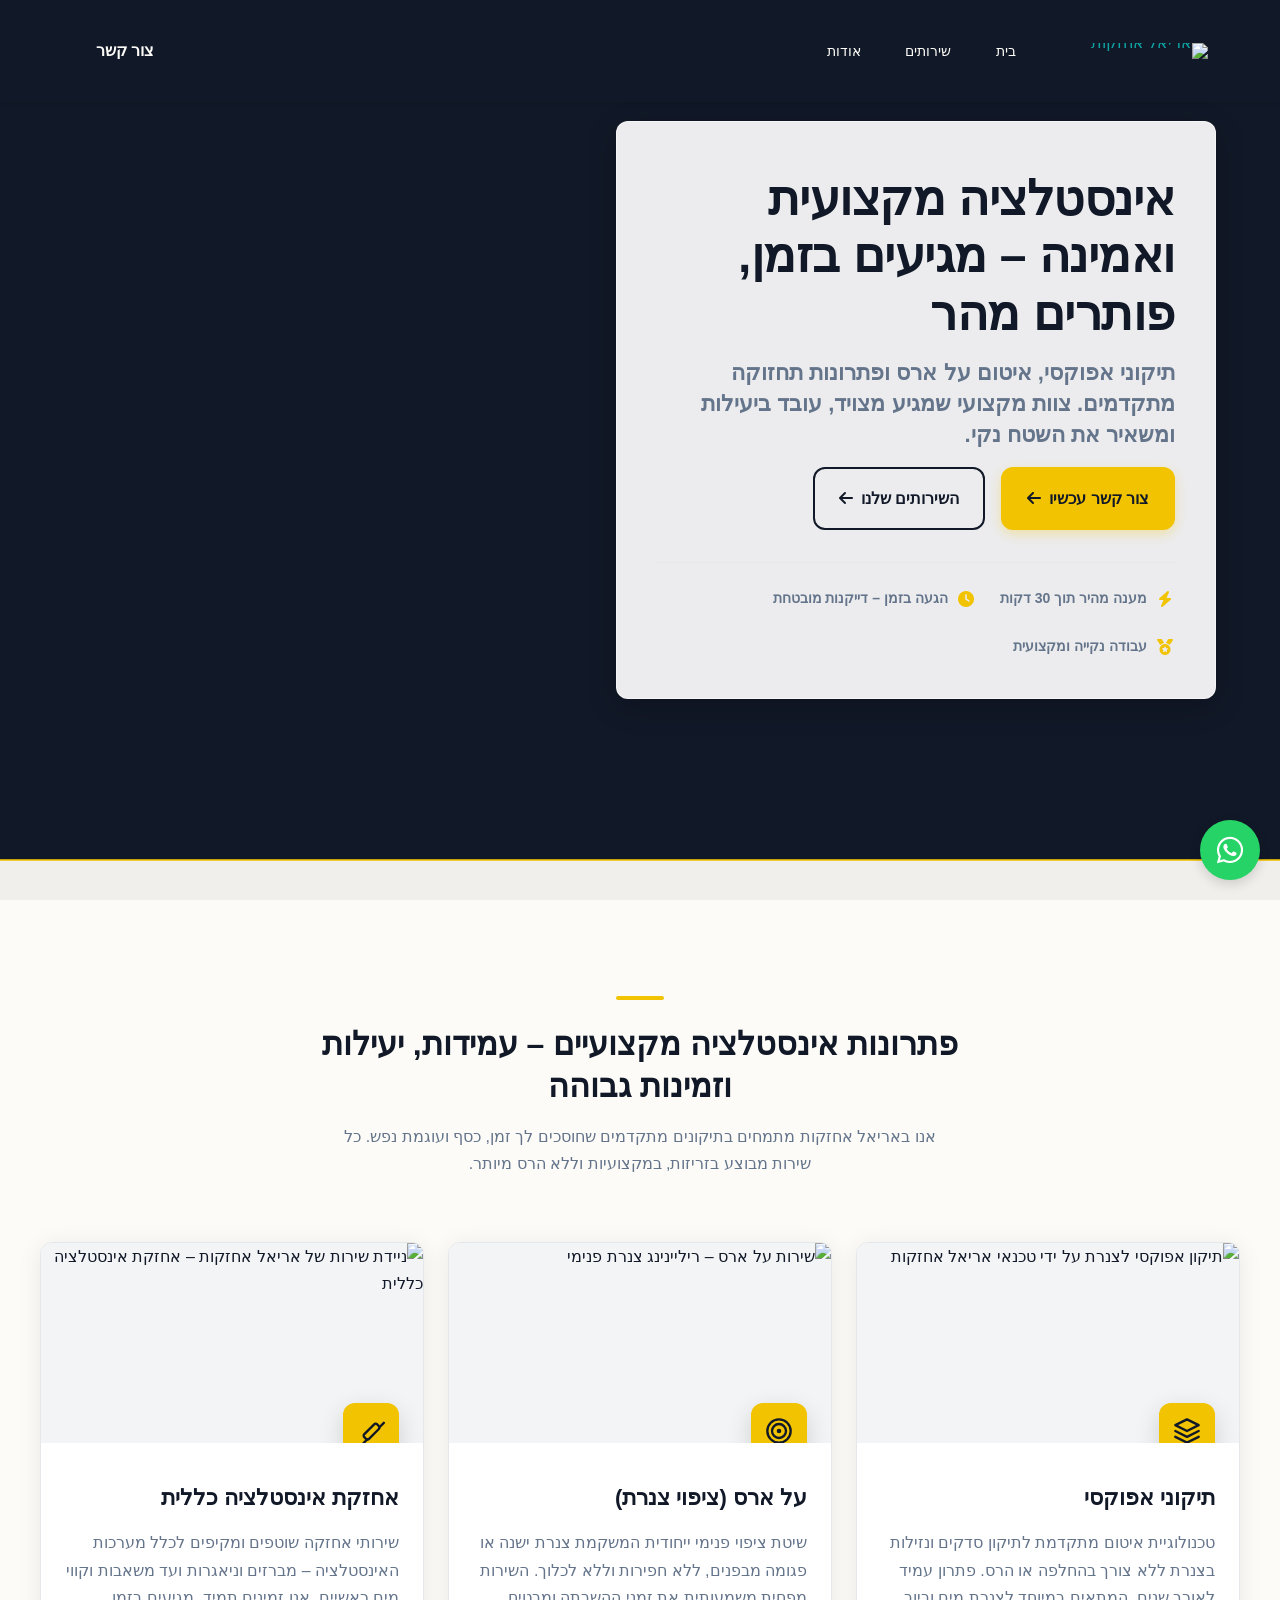
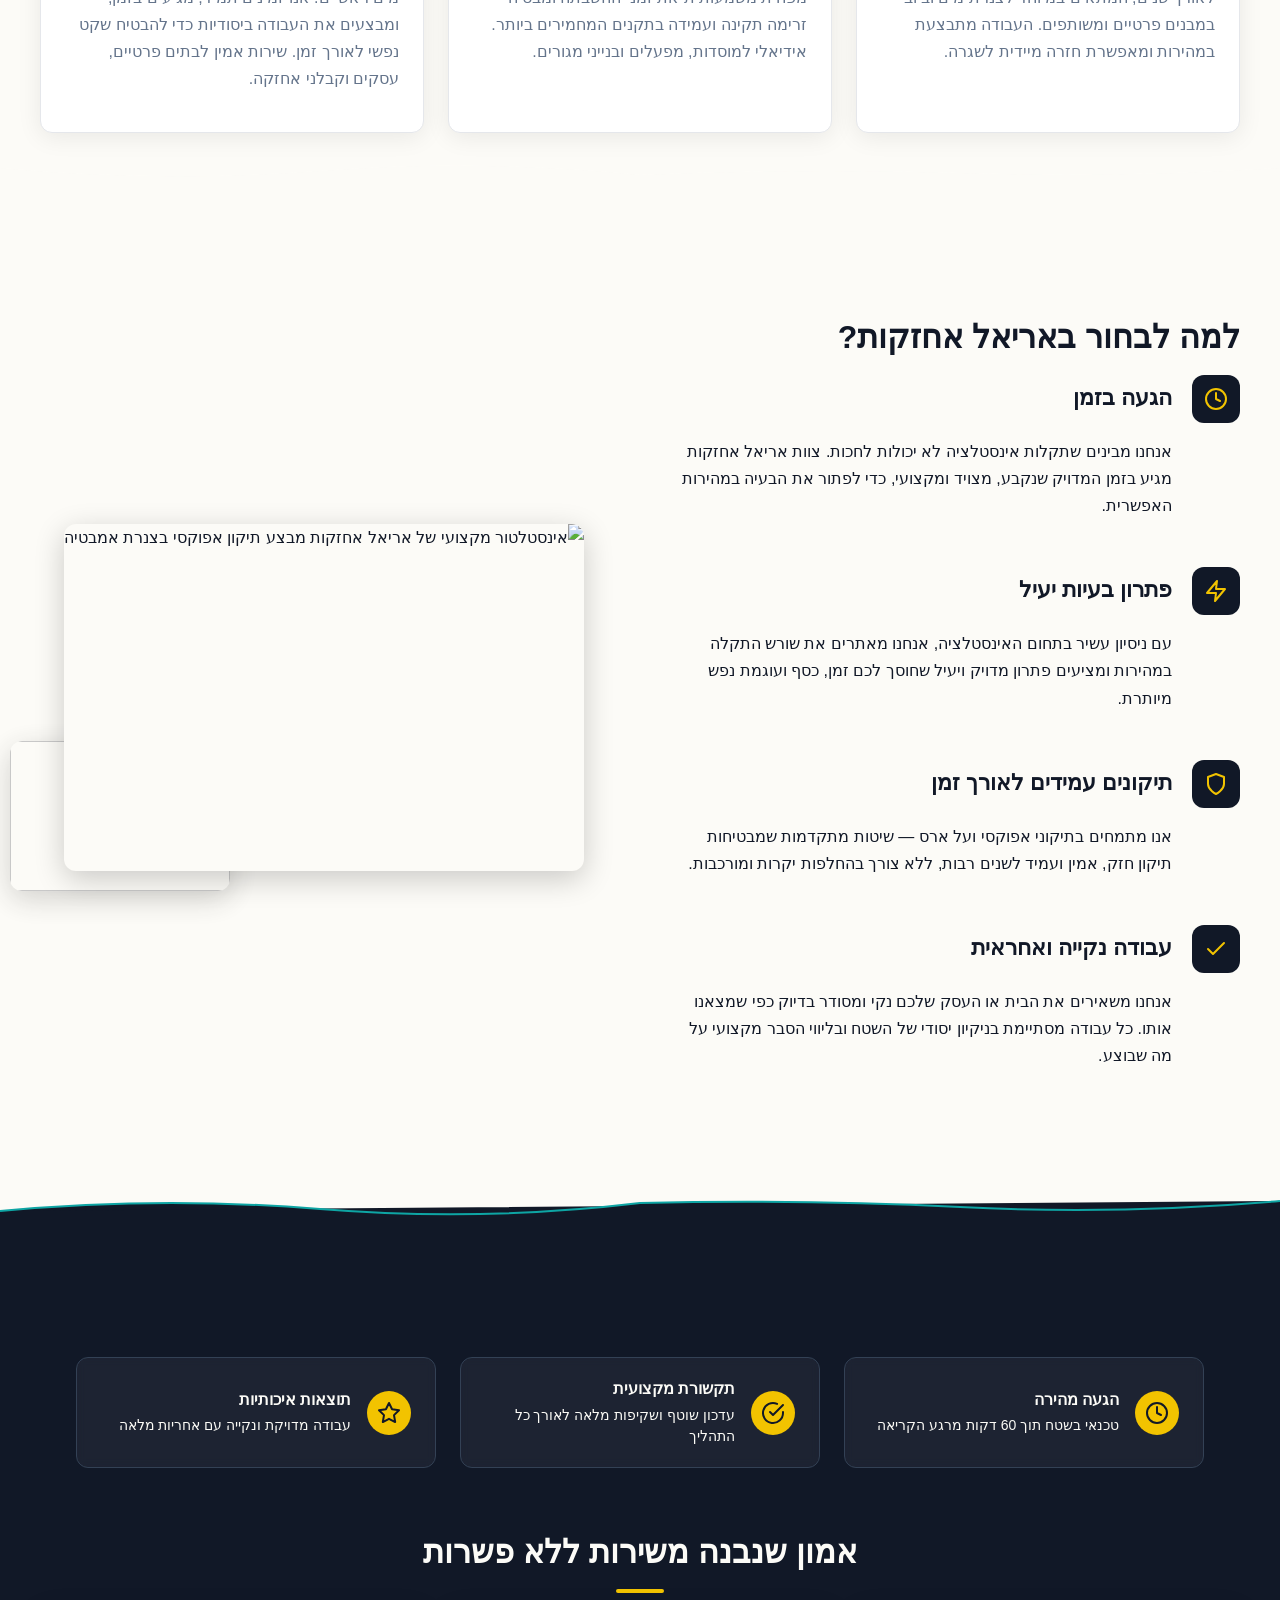
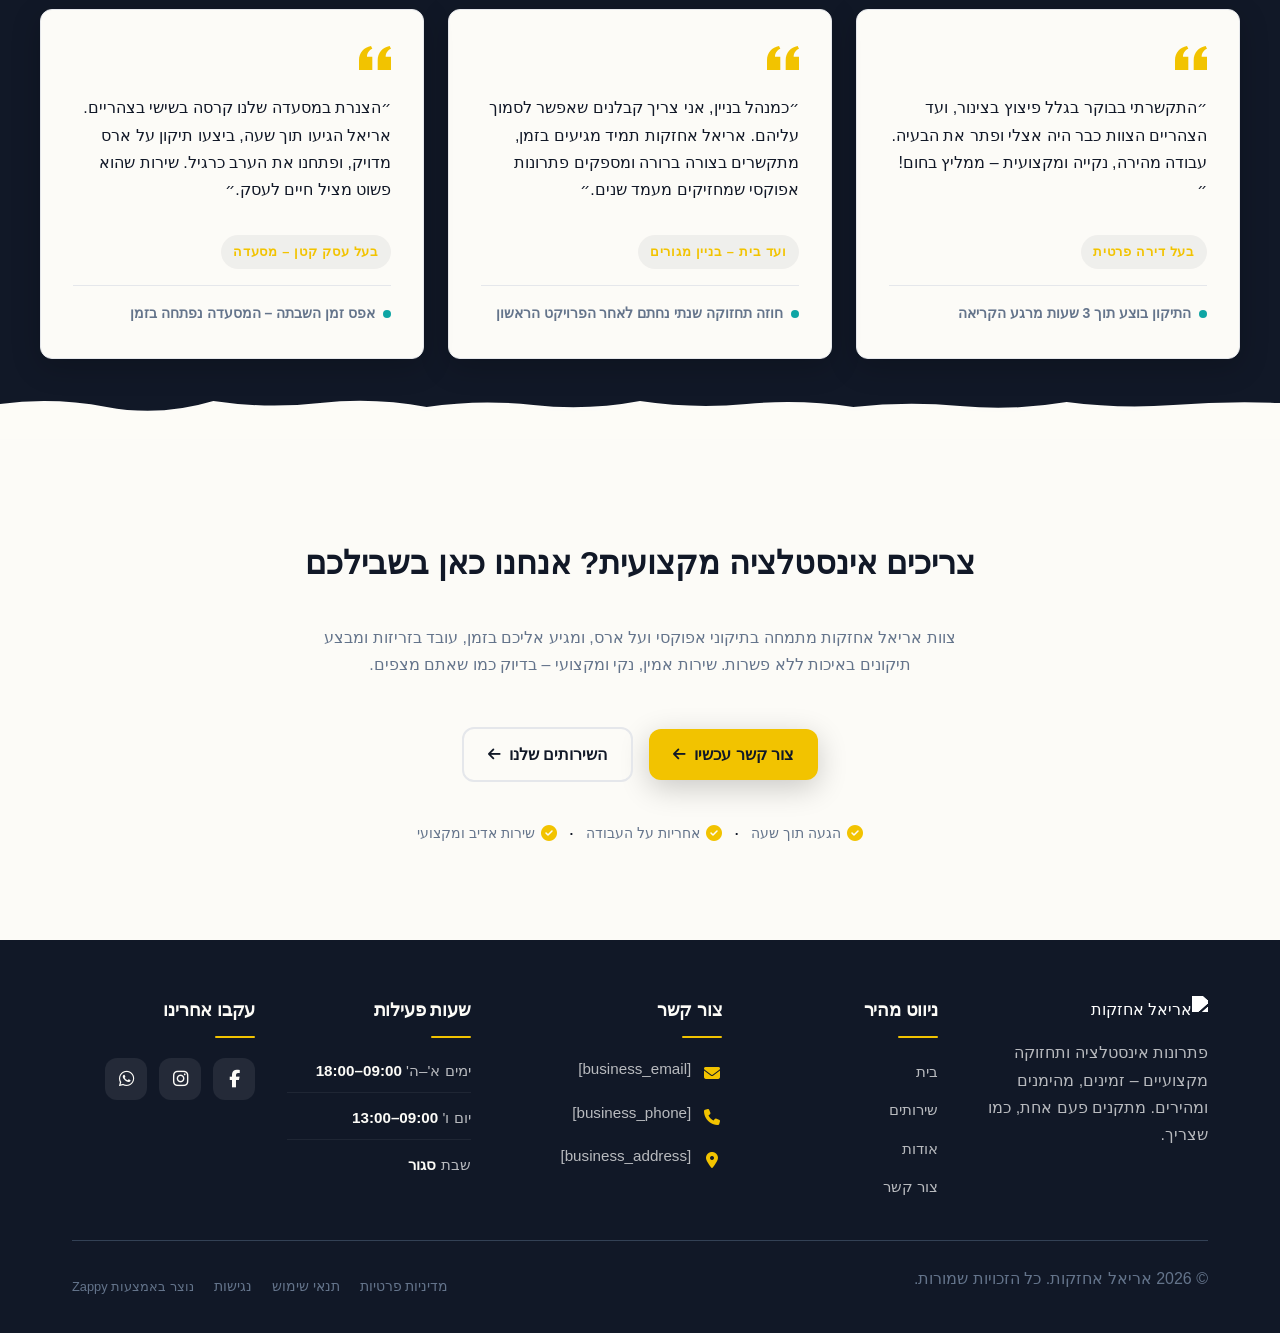
==== index.html @ a28cacf3 "Initial website commit" ====
<!DOCTYPE html>
<html lang="he" dir="rtl">
<head>
    <meta charset="UTF-8">
    <meta name="viewport" content="width=device-width, initial-scale=1.0">
    <meta name="robots" content="index, follow">
    <title>אינסטלציה מקצועית שפותרת בעיות מהשורש — אריאל אחזקות</title>
    <meta name="description" content="מחפשים שירותי אינסטלציה ואחזקה אמינים? צוות אריאל אחזקות מתמחה בתיקוני אפוקסי ועל ארס, עם דגש על יעילות, איכות ועמידה בזמנים. התקשרו עוד היום לשירות מהיר ומקצועי.">
    <meta name="keywords" content="plumbing maintenance near me, שירותי אינסטלציה, תיקוני אפוקסי, על ארס, אינסטלציה מקצועית">
    
    <!-- Favicons -->
    <link rel="icon" type="image/x-icon" href="/assets/favicon.ico">
    <link rel="icon" type="image/png" sizes="16x16" href="/assets/favicon-16x16.png">
    <link rel="icon" type="image/png" sizes="32x32" href="/assets/favicon-32x32.png">
    <link rel="icon" type="image/png" sizes="48x48" href="/assets/favicon-48x48.png">
    <link rel="icon" type="image/png" sizes="192x192" href="/assets/favicon-192x192.png">
    <link rel="icon" type="image/png" sizes="512x512" href="/assets/favicon-512x512.png">
    <link rel="apple-touch-icon" href="/assets/apple-touch-icon.png">
    <!-- Zappy Analytics -->
<script>
(function() {
  'use strict';
  
  // Configuration
  var config = {
    websiteId: '31af400e-9008-47f7-9ae1-f9d5d82d44a1',
    apiUrl: 'https://api.zappy5.com/api/analytics/track',
    sessionDuration: 30 * 60 * 1000, // 30 minutes
    visitorDuration: 30 * 24 * 60 * 60 * 1000, // 30 days
    trackPageViews: true,
    trackClicks: true,
    trackFormSubmissions: true
  };
  
  // Generate or retrieve persistent visitor ID (30 days)
  function getVisitorId() {
    var visitorKey = 'zappy_visitor_' + config.websiteId;
    var visitor = null;
    
    try {
      visitor = localStorage.getItem(visitorKey);
      if (visitor) {
        var visitorData = JSON.parse(visitor);
        var now = Date.now();
        
        // Check if visitor ID is still valid (30 days)
        if (now - visitorData.created < config.visitorDuration) {
          // Update last seen timestamp
          visitorData.lastSeen = now;
          localStorage.setItem(visitorKey, JSON.stringify(visitorData));
          return visitorData.id;
        }
      }
    } catch (e) {
      console.warn('Zappy Analytics: LocalStorage not available');
    }
    
    // Generate new visitor ID
    var newVisitorId = 'zv_' + Date.now() + '_' + Math.random().toString(36).substr(2, 9);
    
    try {
      localStorage.setItem(visitorKey, JSON.stringify({
        id: newVisitorId,
        created: Date.now(),
        lastSeen: Date.now()
      }));
    } catch (e) {
      // Continue without local storage
    }
    
    return newVisitorId;
  }
  
  // Generate or retrieve session ID (30 minutes)
  function getSessionId() {
    var sessionKey = 'zappy_session_' + config.websiteId;
    var session = null;
    
    try {
      session = sessionStorage.getItem(sessionKey);
      if (session) {
        var sessionData = JSON.parse(session);
        var now = Date.now();
        
        // Check if session is still valid
        if (now - sessionData.timestamp < config.sessionDuration) {
          // Update timestamp
          sessionData.timestamp = now;
          sessionStorage.setItem(sessionKey, JSON.stringify(sessionData));
          return sessionData.id;
        }
      }
    } catch (e) {
      console.warn('Zappy Analytics: SessionStorage not available');
    }
    
    // Generate new session ID
    var newSessionId = 'zs_' + Date.now() + '_' + Math.random().toString(36).substr(2, 9);
    
    try {
      sessionStorage.setItem(sessionKey, JSON.stringify({
        id: newSessionId,
        timestamp: Date.now()
      }));
    } catch (e) {
      // Continue without session storage
    }
    
    return newSessionId;
  }
  
  var visitorId = getVisitorId();
  var sessionId = getSessionId();
  
  // Track an event
  function trackEvent(eventType, data) {
    data = data || {};
    
    var eventData = {
      website_id: config.websiteId,
      event_type: eventType,
      page_path: window.location.pathname,
      referrer: document.referrer || 'direct',
      visitor_id: visitorId,
      session_id: sessionId,
      metadata: data
    };
    
    // Use sendBeacon if available (better for page unload events)
    if (navigator.sendBeacon) {
      var blob = new Blob([JSON.stringify(eventData)], { type: 'application/json' });
      navigator.sendBeacon(config.apiUrl, blob);
    } else {
      // Fallback to fetch
      fetch(config.apiUrl, {
        method: 'POST',
        headers: {
          'Content-Type': 'application/json'
        },
        body: JSON.stringify(eventData),
        keepalive: true
      }).catch(function(error) {
        console.warn('Zappy Analytics: Failed to track event', error);
      });
    }
  }
  
  // Track page view
  if (config.trackPageViews) {
    trackEvent('pageview', {
      title: document.title,
      url: window.location.href
    });
  }
  
  // Track clicks on important elements
  if (config.trackClicks) {
    document.addEventListener('click', function(e) {
      var target = e.target;
      
      // Track button clicks (counted as actions)
      if (target.tagName === 'BUTTON' || target.closest('button')) {
        var button = target.tagName === 'BUTTON' ? target : target.closest('button');
        trackEvent('click', {
          element: 'button',
          text: button.textContent.trim().substring(0, 100),
          id: button.id || null,
          class: button.className || null
        });
      }
      
      // Track link clicks (navigation - not counted as actions)
      else if (target.tagName === 'A' || target.closest('a')) {
        var link = target.tagName === 'A' ? target : target.closest('a');
        trackEvent('navigation', {
          element: 'link',
          text: link.textContent.trim().substring(0, 100),
          href: link.href,
          external: link.hostname !== window.location.hostname
        });
      }
    }, true);
  }
  
  // Track form submissions
  if (config.trackFormSubmissions) {
    document.addEventListener('submit', function(e) {
      var form = e.target;
      
      trackEvent('form_submit', {
        form_id: form.id || null,
        form_name: form.name || null,
        form_action: form.action || null,
        form_method: form.method || 'GET'
      });
    }, true);
  }
  
  // Track time on page (send on page unload)
  var pageLoadTime = Date.now();
  
  window.addEventListener('beforeunload', function() {
    var timeOnPage = Math.floor((Date.now() - pageLoadTime) / 1000); // in seconds
    
    trackEvent('page_unload', {
      time_on_page: timeOnPage,
      page_path: window.location.pathname
    });
  });
  
  // Expose tracking function globally for custom events
  window.zappyAnalytics = {
    track: trackEvent,
    getVisitorId: function() { return visitorId; },
    getSessionId: function() { return sessionId; }
  };
  
})();
</script>
<!-- End Zappy Analytics -->
    <meta property="og:title" content="אינסטלציה מקצועית שפותרת בעיות מהשורש — אריאל אחזקות">
    <meta property="og:description" content="מחפשים שירותי אינסטלציה ואחזקה אמינים? צוות אריאל אחזקות מתמחה בתיקוני אפוקסי ועל ארס, עם דגש על יעילות, איכות ועמידה בזמנים. התקשרו עוד היום לשירות מהיר ומקצועי.">
    <meta name="twitter:card" content="summary_large_image">
    <meta name="twitter:title" content="אינסטלציה מקצועית שפותרת בעיות מהשורש — אריאל אחזקות">
    <meta name="twitter:description" content="מחפשים שירותי אינסטלציה ואחזקה אמינים? צוות אריאל אחזקות מתמחה בתיקוני אפוקסי ועל ארס, עם דגש על יעילות, איכות ועמידה בזמנים. התקשרו עוד היום לשירות מהיר ומקצועי.">
    <meta property="og:type" content="website">
  <meta property="og:locale" content="he_IL">
  
  
  
  
  
  <link rel="stylesheet" href="https://cdnjs.cloudflare.com/ajax/libs/font-awesome/6.4.0/css/all.min.css">
  <style>
    .skip-link { position: absolute; top: 0; left: 0; transform: translateY(-200%); padding: 12px 18px; background: var(--bg-dark, #1a1a1a); color: var(--text-light, #fff); font-weight: 600; border-radius: 0 0 8px 0; z-index: 10000; }
    .skip-link:focus { transform: none; outline: 2px solid var(--ring, #fff); outline-offset: 2px; }
    :focus-visible { outline: 2px solid var(--ring, currentColor); outline-offset: 3px; }
  </style>


  
    <!-- Favicons -->
    <link rel="icon" type="image/x-icon" href="/assets/favicon.ico">
    <link rel="icon" type="image/png" sizes="16x16" href="/assets/favicon-16x16.png">
    <link rel="icon" type="image/png" sizes="32x32" href="/assets/favicon-32x32.png">
    <link rel="icon" type="image/png" sizes="48x48" href="/assets/favicon-48x48.png">
    <link rel="icon" type="image/png" sizes="192x192" href="/assets/favicon-192x192.png">
    <link rel="icon" type="image/png" sizes="512x512" href="/assets/favicon-512x512.png">
    <link rel="apple-touch-icon" href="/assets/apple-touch-icon.png">
    <!-- Cookie Consent -->
    <link rel="stylesheet" href="https://cdn.jsdelivr.net/npm/vanilla-cookieconsent@3/dist/cookieconsent.css">
    <script src="https://cdn.jsdelivr.net/npm/vanilla-cookieconsent@3/dist/cookieconsent.umd.js"></script>
    <!-- Mickidum Accessibility Toolbar -->
    <script src="https://cdn.jsdelivr.net/gh/mickidum/acc_toolbar/acctoolbar/acctoolbar.min.js"></script>
    <link rel="stylesheet" href="/styles.css">
    <script>window.ZAPPY_WEBSITE_ID = "31af400e-9008-47f7-9ae1-f9d5d82d44a1"; window.ZAPPY_API_BASE = "https://api.zappy5.com";</script>

    <style id="zappy-dropdown-submenu-styles">
      /* ========== DESKTOP DROPDOWN SUBMENU STYLES ========== */
      /* Base styles for dropdown submenus - parent must be positioned */
      .nav-menu li:has(.sub-menu), nav li:has(.sub-menu), .navbar li:has(.sub-menu), #navMenu li:has(.sub-menu) { position: relative; }
      /* Submenu base - hidden by default */
      .nav-menu .sub-menu, nav .sub-menu, .navbar .sub-menu, #navMenu .sub-menu { display: block !important; position: absolute !important; top: 100%; left: 0; min-width: 220px; background: white; border-radius: 8px; box-shadow: 0 8px 25px rgba(0,0,0,0.15); padding: 8px 0; opacity: 0; visibility: hidden; transform: translateY(10px); transition: all 0.3s ease; z-index: 1000; list-style: none; pointer-events: none; }
      /* CRITICAL: Desktop hover styles to show dropdown */
      .nav-menu li:hover > .sub-menu, nav li:hover > .sub-menu, .navbar li:hover > .sub-menu, #navMenu li:hover > .sub-menu { opacity: 1 !important; visibility: visible !important; transform: translateY(0) !important; pointer-events: auto !important; }
      /* Submenu item styling */
      .sub-menu li { list-style: none; margin: 0; padding: 0; }
      .sub-menu a { display: block !important; padding: 10px 16px !important; color: var(--text-dark, #333) !important; font-weight: 500; text-decoration: none; white-space: nowrap; transition: background-color 0.2s; }
      .sub-menu .zappy-nav-child > a { padding-left: 28px !important; font-size: 0.9em !important; opacity: 0.85 !important; }
      [dir="rtl"] .sub-menu .zappy-nav-child > a, html[lang="he"] .sub-menu .zappy-nav-child > a, html[lang="ar"] .sub-menu .zappy-nav-child > a { padding-left: 10px !important; padding-right: 28px !important; }
      .sub-menu .zappy-nav-parent > a { font-weight: 600 !important; }
      .sub-menu a:hover { background-color: #f5f5f5; }
      /* RTL (Hebrew/Arabic) dropdown positioning */
      [dir="rtl"] .nav-menu .sub-menu, [dir="rtl"] nav .sub-menu, [dir="rtl"] .navbar .sub-menu, html[lang="he"] .nav-menu .sub-menu, html[lang="he"] nav .sub-menu, html[lang="he"] .navbar .sub-menu, html[lang="ar"] .nav-menu .sub-menu, html[lang="ar"] nav .sub-menu, html[lang="ar"] .navbar .sub-menu { left: auto !important; right: 0 !important; }
      /* Hide empty dropdown menus (exclude catalog sub-menus that use <a> children instead of <li>) */
      .sub-menu:empty, .sub-menu:not(:has(li:not(.zappy-hidden-menu-item))):not(:has(> a)), .sub-menu:not(:has(li)):not(:has(> a)) { display: none !important; opacity: 0 !important; visibility: hidden !important; pointer-events: none !important; }
      /* Desktop: show submenu on Menu Group hover */
      li:has(.menu-group-title):hover > .sub-menu { opacity: 1 !important; visibility: visible !important; transform: translateY(0) !important; pointer-events: auto !important; }
      /* Menu Group title styling */
      .nav-menu > li > .menu-group-title, #navMenu > li > .menu-group-title { display: inline-block; padding: 0.5rem 1rem; cursor: default; user-select: none; }
      
      /* ========== MOBILE SUBMENU STYLES ========== */
      @media (max-width: 768px) {
        .nav-menu .sub-menu, nav .sub-menu, .navbar .sub-menu, #navMenu .sub-menu { position: static !important; transform: none !important; box-shadow: none !important; background: transparent !important; max-height: 0; overflow: hidden; opacity: 0; visibility: hidden; transition: max-height 0.3s ease, opacity 0.3s ease; padding: 0 !important; border-radius: 0 !important; }
        .navbar .sub-menu.mobile-expanded, .nav-menu .sub-menu.mobile-expanded, #navMenu .sub-menu.mobile-expanded { max-height: none !important; overflow-y: visible !important; opacity: 1 !important; visibility: visible !important; padding: 8px 0 8px 16px !important; }
        [dir="rtl"] .sub-menu.mobile-expanded, html[lang="he"] .sub-menu.mobile-expanded { padding: 8px 16px 8px 0 !important; }
        /* Disable hover behavior on mobile */
        .nav-menu li:hover > .sub-menu, nav li:hover > .sub-menu, .navbar li:hover > .sub-menu, #navMenu li:hover > .sub-menu { opacity: 0; visibility: hidden; pointer-events: none; }
        .nav-menu li > .sub-menu.mobile-expanded, nav li > .sub-menu.mobile-expanded, .navbar li > .sub-menu.mobile-expanded, #navMenu li > .sub-menu.mobile-expanded { opacity: 1 !important; visibility: visible !important; pointer-events: auto !important; }
        .nav-menu li:has(.sub-menu), nav li:has(.sub-menu), .navbar li:has(.sub-menu), #navMenu li:has(.sub-menu) { display: flex !important; flex-wrap: wrap !important; align-items: center !important; position: relative !important; min-height: 44px !important; }
        .nav-menu li:has(.sub-menu) > a, nav li:has(.sub-menu) > a, .navbar li:has(.sub-menu) > a, #navMenu li:has(.sub-menu) > a { flex: 1 !important; min-width: 0 !important; }
        .nav-menu li:has(.sub-menu) > .menu-group-title, nav li:has(.sub-menu) > .menu-group-title, .navbar li:has(.sub-menu) > .menu-group-title, #navMenu li:has(.sub-menu) > .menu-group-title { flex: 1 !important; min-width: 0 !important; padding: 0 !important; line-height: inherit !important; }
        .nav-menu li:has(.sub-menu) > .sub-menu, nav li:has(.sub-menu) > .sub-menu, .navbar li:has(.sub-menu) > .sub-menu, #navMenu li:has(.sub-menu) > .sub-menu { flex-basis: 100% !important; width: 100% !important; }
        .nav-menu li:has(.sub-menu) > a [class*="chevron"], .nav-menu li:has(.sub-menu) > a [class*="arrow"], .nav-menu li:has(.sub-menu) > a .fa-chevron-down, .nav-menu li:has(.sub-menu) > a .fa-angle-down, nav li:has(.sub-menu) > a [class*="chevron"], nav li:has(.sub-menu) > a [class*="arrow"], #navMenu li:has(.sub-menu) > a [class*="chevron"], #navMenu li:has(.sub-menu) > a [class*="arrow"] { display: none !important; visibility: hidden !important; }
        .mobile-submenu-toggle { display: flex !important; align-items: center !important; justify-content: center !important; width: 44px !important; height: auto !important; background: transparent !important; border: none !important; cursor: pointer !important; color: var(--text-light) !important; position: static !important; flex-shrink: 0 !important; align-self: stretch !important; z-index: 2 !important; padding: 0 !important; margin: 0 !important; }
        .mobile-submenu-toggle::after { content: '' !important; width: 0 !important; height: 0 !important; border-left: 6px solid transparent !important; border-right: 6px solid transparent !important; border-top: 7px solid currentColor !important; transition: transform 0.3s ease !important; }
        .mobile-submenu-toggle.expanded::after { transform: rotate(180deg) !important; }
        .sub-menu a { padding: 10px 0 !important; display: block !important; color: var(--text-light) !important; white-space: normal !important; }
        .sub-menu .zappy-nav-child > a { padding-left: 28px !important; font-size: 0.9em !important; opacity: 0.85 !important; }
        [dir="rtl"] .sub-menu .zappy-nav-child > a, html[lang="he"] .sub-menu .zappy-nav-child > a, html[lang="ar"] .sub-menu .zappy-nav-child > a { padding-left: 0 !important; padding-right: 28px !important; }
        .sub-menu .zappy-nav-parent > a { font-weight: 600 !important; }
        .nav-menu.active, #navMenu.active { max-width: 100vw !important; overflow-x: hidden !important; box-sizing: border-box !important; }
        .navbar .sub-menu li a, nav.navbar .sub-menu li a, .zappy-products-dropdown .sub-menu a { color: var(--text-light) !important; }
      }
      @media (min-width: 769px) { .mobile-submenu-toggle { display: none !important; } }
    </style>

    <style id="zappy-widget-visibility">
      html[dir="rtl"] .whatsapp-float { right: 20px !important; left: auto !important; }
      html[dir="ltr"] .whatsapp-float, html:not([dir]) .whatsapp-float { left: 20px !important; right: auto !important; }
      html[dir="rtl"] #mic-access-tool-general-button, html[dir="rtl"] .mic-access-tool-general-button,
      html[dir="rtl"] #mic-init-access-tool .mic-access-tool-general-button,
      html[dir="rtl"] #mic-init-access-tool #mic-access-tool-general-button,
      html[dir="rtl"] ._access-icon { left: 20px !important; right: auto !important; }
      html[dir="ltr"] #mic-access-tool-general-button, html[dir="ltr"] .mic-access-tool-general-button,
      html[dir="ltr"] #mic-init-access-tool .mic-access-tool-general-button,
      html[dir="ltr"] #mic-init-access-tool #mic-access-tool-general-button,
      html[dir="ltr"] ._access-icon,
      html:not([dir]) #mic-access-tool-general-button, html:not([dir]) .mic-access-tool-general-button,
      html:not([dir]) #mic-init-access-tool .mic-access-tool-general-button,
      html:not([dir]) #mic-init-access-tool #mic-access-tool-general-button,
      html:not([dir]) ._access-icon { right: 20px !important; left: auto !important; }
      @media (max-width: 768px) { .whatsapp-float { display: flex !important; } }
      @media (min-width: 769px) { .whatsapp-float { display: flex !important; } }
      @media (max-width: 768px) {
        #mic-access-tool-general-button, .mic-access-tool-general-button,
        #mic-init-access-tool .mic-access-tool-general-button, #mic-init-access-tool #mic-access-tool-general-button,
        ._access-icon { display: flex !important; visibility: visible !important; opacity: 1 !important; pointer-events: auto !important; }
        #mic-access-tool-box.opened-mic-access-tool, .mic-access-tool-box.opened-mic-access-tool,
        #mic-init-access-tool #mic-access-tool-box.opened-mic-access-tool {
          visibility: visible !important; opacity: 1 !important; pointer-events: auto !important;
        }
      }
      @media (min-width: 769px) {
        #mic-access-tool-general-button, .mic-access-tool-general-button,
        #mic-init-access-tool .mic-access-tool-general-button, #mic-init-access-tool #mic-access-tool-general-button,
        ._access-icon { display: flex !important; visibility: visible !important; opacity: 1 !important; pointer-events: auto !important; }
        #mic-access-tool-box.opened-mic-access-tool, .mic-access-tool-box.opened-mic-access-tool,
        #mic-init-access-tool #mic-access-tool-box.opened-mic-access-tool {
          visibility: visible !important; opacity: 1 !important; pointer-events: auto !important;
        }
      }
    </style>
</head>
<body>
<a class="skip-link" href="#main">דלג לתוכן הראשי</a>
  <nav class="navbar">
  <button class="mobile-toggle" id="mobileToggle" aria-label="Menu">
    <svg class="hamburger-icon" width="24" height="24" viewBox="0 0 24 24" fill="none">
      <path d="M3 12h18M3 6h18M3 18h18" stroke="currentColor" stroke-width="2" stroke-linecap="round"></path>
    </svg>
    <svg class="close-icon" width="24" height="24" viewBox="0 0 24 24" fill="none" style="display: none;">
      <path d="M18 6L6 18M6 6l12 12" stroke="currentColor" stroke-width="2" stroke-linecap="round"></path>
    </svg>
  </button>
  
  <button class="phone-header-btn" data-phone="[business_phone]" aria-label="Call">
    <svg width="20" height="20" viewBox="0 0 24 24" fill="currentColor">
      <path d="M22 16.92v3a2 2 0 0 1-2.18 2 19.79 19.79 0 0 1-8.63-3.07 19.5 19.5 0 0 1-6-6 19.79 19.79 0 0 1-3.07-8.67A2 2 0 0 1 4.11 2h3a2 2 0 0 1 2 1.72 12.84 12.84 0 0 0 .7 2.81 2 2 0 0 1-.45 2.11L8.09 9.91a16 16 0 0 0 6 6l1.27-1.27a2 2 0 0 1 2.11-.45 12.84 12.84 0 0 0 2.81.7A2 2 0 0 1 22 16.92z"></path>
    </svg>
  </button>
  
  <div class="nav-container">
    <div class="nav-right-group"><div class="nav-brand">
      <a href="/" class="logo-link"><img class="logo" src="/assets/site-----image-1.webp" alt="אריאל אחזקות"></a>
    </div><ul id="navMenu" class="nav-menu"><li><a href="/">בית</a></li><li><a href="/services">שירותים</a></li><li><a href="/about">אודות</a></li></ul></div>
    
    
    
    <div class="nav-cta-container">
      <a href="/contact" class="nav-cta-btn">צור קשר</a>
    </div>
  </div>
</nav>
<script>

// Navbar Mobile Menu Toggle and Contrast Fix
(function() {
  // Use 'load' event instead of 'DOMContentLoaded' to ensure we run AFTER all other scripts
  window.addEventListener('load', function() {
    
    // FIX MOBILE BUTTON CONTRAST
    // Detect navbar background color and apply contrasting color to mobile buttons
    const navbar = document.querySelector('.navbar, nav, header');
    if (!navbar) {
      console.log('[Navbar] Navbar element not found');
      return;
    }
    
    // DECLARE VARIABLES EARLY to avoid Temporal Dead Zone errors
    // These are used in multiple places below
    let mobileToggle = document.getElementById('mobileToggle') ||
                       document.querySelector('.mobile-toggle') ||
                       document.querySelector('.hamburger') ||
                       document.querySelector('.hamburger-menu') ||
                       document.querySelector('.menu-toggle') ||
                       document.querySelector('.burger-menu') ||
                       document.querySelector('[aria-label="Menu"]') ||
                       document.querySelector('[aria-label="תפריט"]');
    
    const phoneBtn = document.querySelector('.phone-header-btn');
    
    const computedStyle = window.getComputedStyle(navbar);
    let bgColor = computedStyle.backgroundColor;
    
    console.log('[Navbar] Initial navbar background:', bgColor);
    
    // Check if background is transparent or rgba with 0 alpha
    const isTransparent = bgColor === 'transparent' || 
                         bgColor === 'rgba(0, 0, 0, 0)' ||
                         (bgColor.startsWith('rgba') && bgColor.includes(', 0)'));
    
    if (isTransparent) {
      // Check for background-image or gradient
      const bgImage = computedStyle.backgroundImage;
      if (bgImage && bgImage !== 'none') {
        console.log('[Navbar] Navbar has background image/gradient, using dark text');
        bgColor = 'rgb(240, 240, 240)'; // Assume light background
      } else {
        // Transparent navbar - check body background
        const bodyBg = window.getComputedStyle(document.body).backgroundColor;
        console.log('[Navbar] Navbar transparent, using body background:', bodyBg);
        bgColor = bodyBg;
      }
    }
    
    // Calculate luminance to determine if background is light or dark
    const rgb = bgColor.match(/\d+/g);
    if (rgb && rgb.length >= 3) {
      const r = parseInt(rgb[0]);
      const g = parseInt(rgb[1]);
      const b = parseInt(rgb[2]);
      const luminance = (0.299 * r + 0.587 * g + 0.114 * b) / 255;
      
      // Mobile button colors are set by Claude's AI-generated CSS (same as .nav-menu a)
      // No dynamic color overrides needed - colors come from the generated navbar CSS
      console.log('[Navbar] Mobile button colors preserved from Claude CSS (luminance:', luminance.toFixed(2) + ')');
      
      // FIX ICON SIZES - Ensure SVGs are properly sized and visible
      // INJECT CRITICAL CSS TO OVERRIDE ANY CONFLICTING RULES
      const criticalCSS = document.createElement('style');
      criticalCSS.id = 'zappy-mobile-nav-fix';
      const htmlLang = document.documentElement.lang || 'en';
      const htmlDir = document.documentElement.dir || 'ltr';
      // Check both dir attribute AND lang for RTL detection
      // dir="rtl" is the most reliable indicator
      const isRTL = htmlDir === 'rtl' || htmlLang === 'he' || htmlLang === 'ar';
      
      criticalCSS.textContent = `
        /* Hide mobile buttons on desktop, show only on mobile */
        @media (min-width: 769px) {
          .mobile-toggle,
          .phone-header-btn {
            display: none !important;
          }
        }
        
        /* Show and position mobile buttons correctly on mobile */
        @media (max-width: 768px) {
          .navbar,
          nav.navbar {
            min-height: 70px !important;
          }

          .mobile-toggle,
          .phone-header-btn {
            position: absolute !important;
            top: 0 !important;
            bottom: 0 !important;
            margin-top: auto !important;
            margin-bottom: auto !important;
            transform: none !important;
            z-index: 1001 !important;
            display: flex !important;
            align-items: center !important;
            justify-content: center !important;
            width: 36px !important;
            height: 36px !important;
            border-radius: 50% !important;
            border: none !important;
            cursor: pointer !important;
            padding: 6px !important;
            background: none !important;
            color: var(--nav-text, var(--text-light)) !important;
            touch-action: manipulation !important;
            -webkit-tap-highlight-color: transparent !important;
          }

          html[data-zappy-site-type="ecommerce"] .phone-header-btn,
          body[data-zappy-site-type="ecommerce"] .phone-header-btn,
          html[data-zappy-site-type="ecommerce"] header .phone-header-btn,
          html[data-zappy-site-type="ecommerce"] nav .phone-header-btn {
            display: none !important;
            visibility: hidden !important;
            width: 0 !important;
            height: 0 !important;
            min-width: 0 !important;
            overflow: hidden !important;
          }
          
          /* LTR positioning (default): hamburger LEFT, phone RIGHT */
          html:not([dir="rtl"]):not([lang="he"]):not([lang="ar"]) .mobile-toggle,
          html[dir="ltr"] .mobile-toggle {
            left: 12px !important;
            right: auto !important;
          }
          html:not([dir="rtl"]):not([lang="he"]):not([lang="ar"]) .phone-header-btn,
          html[dir="ltr"] .phone-header-btn {
            right: 12px !important;
            left: auto !important;
          }
          
          /* RTL positioning: hamburger RIGHT, phone LEFT */
          html[dir="rtl"] .mobile-toggle,
          html[lang="he"] .mobile-toggle,
          html[lang="ar"] .mobile-toggle {
            right: 12px !important;
            left: auto !important;
          }
          html[dir="rtl"] .phone-header-btn,
          html[lang="he"] .phone-header-btn,
          html[lang="ar"] .phone-header-btn {
            left: 12px !important;
            right: auto !important;
          }
          
          /* CRITICAL: Ensure nav-container has min-height on mobile */
          /* All children are positioned absolutely/fixed on mobile, so height:auto collapses to 0 */
          .nav-container {
            min-height: 70px !important;
            position: relative !important;
          }
          
          /* Ensure SVG icons are properly sized and inherit color */
          .mobile-toggle svg,
          .phone-header-btn svg {
            width: 24px !important;
            height: 24px !important;
            /* Don't force display - let JavaScript control hamburger/close toggle */
          }
          
          /* Reset nav-cta-container on mobile - remove desktop box-shadow/padding */
          /* that creates a visible ghost box when CTA button is hidden */
          .nav-cta-container {
            box-shadow: none !important;
            padding: 0 !important;
          }
          
          /* Hide nav-cta-container entirely on mobile when there's no lang-switcher */
          /* (only the CTA button is inside, and it's hidden on mobile) */
          .nav-cta-container:not(:has(.lang-switcher)) {
            display: none !important;
          }
          
          /* CRITICAL: Prevent hero image fade gradient from bleeding over headline text */
          /* The .image-fade-gradient has bottom: -30px (extends below parent) */
          /* On mobile stacked layout, this overlaps the h1 text below the image */
          .hero-image-column {
            overflow: hidden !important;
          }
          .image-fade-gradient {
            bottom: 0 !important;
          }
          
          /* Hide desktop language switcher on mobile - hamburger menu handles it */
          /* High specificity to override stored CSS */
          .lang-switcher,
          .nav-cta-container .lang-switcher,
          .nav-container .lang-switcher,
          .navbar .lang-switcher,
          .navbar .nav-cta-container .lang-switcher {
            display: none !important;
          }
        }
      `;
      
      // Remove existing fix if present and inject new one
      const existing = document.getElementById('zappy-mobile-nav-fix');
      if (existing) existing.remove();
      document.head.appendChild(criticalCSS);
      
      console.log('[Navbar] Critical CSS injected for mobile nav positioning');
      
      // ONLY apply inline positioning styles on mobile viewport
      // On desktop, the CSS handles hiding these buttons with display: none
      // Inline styles were breaking desktop layout by overriding CSS
      const isMobileViewport = window.innerWidth <= 768;
      
      if (mobileToggle) {
        // Icon sizing applies to all viewports for consistency
        const hamburgerIcon = mobileToggle.querySelector('.hamburger-icon');
        const closeIcon = mobileToggle.querySelector('.close-icon');
        
        if (hamburgerIcon) {
          hamburgerIcon.style.setProperty('width', '24px', 'important');
          hamburgerIcon.style.setProperty('height', '24px', 'important');
          hamburgerIcon.style.setProperty('display', 'block', 'important'); // Show hamburger by default
        }
        if (closeIcon) {
          closeIcon.style.setProperty('width', '24px', 'important');
          closeIcon.style.setProperty('height', '24px', 'important');
          closeIcon.style.setProperty('display', 'none', 'important'); // Hide close icon by default
        }
        
        // ONLY set positioning inline styles on mobile
        if (isMobileViewport) {
          mobileToggle.style.setProperty('position', 'absolute', 'important');
          mobileToggle.style.setProperty('top', '0', 'important');
          mobileToggle.style.setProperty('bottom', '0', 'important');
          mobileToggle.style.setProperty('margin-top', 'auto', 'important');
          mobileToggle.style.setProperty('margin-bottom', 'auto', 'important');
          mobileToggle.style.setProperty('transform', 'none', 'important');
          mobileToggle.style.setProperty('z-index', '1001', 'important');
          
          // Clear any inline left/right so CSS can take over based on html[dir]
          mobileToggle.style.removeProperty('left');
          mobileToggle.style.removeProperty('right');
          
          console.log('[Navbar] Mobile toggle positioning applied (mobile viewport)');
        } else {
          // On desktop, clear any positioning styles to let CSS handle it
          mobileToggle.style.removeProperty('position');
          mobileToggle.style.removeProperty('top');
          mobileToggle.style.removeProperty('transform');
          mobileToggle.style.removeProperty('z-index');
          mobileToggle.style.removeProperty('left');
          mobileToggle.style.removeProperty('right');
          console.log('[Navbar] Desktop viewport - cleared mobile toggle inline positioning');
        }
      }
      
      if (phoneBtn) {
        // Icon sizing applies to all viewports
        const phoneIcon = phoneBtn.querySelector('svg');
        if (phoneIcon) {
          phoneIcon.style.width = '24px';
          phoneIcon.style.height = '24px';
          phoneIcon.setAttribute('width', '24');
          phoneIcon.setAttribute('height', '24');
        }
        
        // ONLY set positioning inline styles on mobile
        if (isMobileViewport) {
          phoneBtn.style.setProperty('position', 'absolute', 'important');
          phoneBtn.style.setProperty('top', '0', 'important');
          phoneBtn.style.setProperty('bottom', '0', 'important');
          phoneBtn.style.setProperty('margin-top', 'auto', 'important');
          phoneBtn.style.setProperty('margin-bottom', 'auto', 'important');
          phoneBtn.style.setProperty('transform', 'none', 'important');
          phoneBtn.style.setProperty('z-index', '1001', 'important');
          
          // Clear any inline left/right so CSS can take over based on html[dir]
          phoneBtn.style.removeProperty('left');
          phoneBtn.style.removeProperty('right');
          
          console.log('[Navbar] Phone button positioning applied (mobile viewport)');
        } else {
          // On desktop, clear any positioning styles to let CSS handle it
          phoneBtn.style.removeProperty('position');
          phoneBtn.style.removeProperty('top');
          phoneBtn.style.removeProperty('transform');
          phoneBtn.style.removeProperty('z-index');
          phoneBtn.style.removeProperty('left');
          phoneBtn.style.removeProperty('right');
          console.log('[Navbar] Desktop viewport - cleared phone button inline positioning');
        }
      }
    } else {
      console.log('[Navbar] Could not parse background color:', bgColor);
    }
    
    // MOBILE MENU TOGGLE
    // Re-query in case DOM changed (mobileToggle already declared at top of function)
    mobileToggle = document.getElementById('mobileToggle') ||
                   document.querySelector('.mobile-toggle') ||
                   document.querySelector('.hamburger') ||
                   document.querySelector('.hamburger-menu') ||
                   document.querySelector('.menu-toggle') ||
                   document.querySelector('.burger-menu') ||
                   document.querySelector('[aria-label="Menu"]') ||
                   document.querySelector('[aria-label="תפריט"]');
    
    // EXPANDED SEARCH: Find nav menu by ID or class
    const navMenu = document.getElementById('navMenu') ||
                  document.querySelector('.nav-menu') ||
                  document.querySelector('.nav-links') ||
                  document.querySelector('nav ul:not(.submenu)');
    
    if (!mobileToggle || !navMenu) {
      console.log('[Navbar] Mobile toggle or menu not found:', { toggle: !!mobileToggle, menu: !!navMenu });
      return;
    }
    
    // Ensure navMenu has ID for CSS targeting
    if (!navMenu.id) {
      navMenu.id = 'navMenu';
    }
    
    console.log('[Navbar] Initializing mobile menu...');
    
    // Remove any existing event listeners by cloning the button
    const newToggle = mobileToggle.cloneNode(true);
    mobileToggle.parentNode.replaceChild(newToggle, mobileToggle);
    
    // Toggle menu handler (shared by click and touchend)
    function handleToggle(e) {
      e.preventDefault();
      e.stopPropagation();
      
      const hamburgerIcon = newToggle.querySelector('.hamburger-icon');
      const closeIcon = newToggle.querySelector('.close-icon');
      const isActive = navMenu.classList.contains('active');
      
      if (isActive) {
        // Close menu
        navMenu.classList.remove('active');
        if (hamburgerIcon) hamburgerIcon.style.setProperty('display', 'block', 'important');
        if (closeIcon) closeIcon.style.setProperty('display', 'none', 'important');
        document.body.style.overflow = '';
        console.log('[Navbar] Menu closed');
      } else {
        // Open menu
        navMenu.classList.add('active');
        if (hamburgerIcon) hamburgerIcon.style.setProperty('display', 'none', 'important');
        if (closeIcon) closeIcon.style.setProperty('display', 'block', 'important');
        document.body.style.overflow = 'hidden';
        console.log('[Navbar] Menu opened');
      }
    }
    
    // Use click for desktop/emulation and touchend as iOS Safari fallback.
    // Prevent double-fire with a timestamp guard.
    var lastToggleTime = 0;
    function guardedToggle(e) {
      var now = Date.now();
      if (now - lastToggleTime < 300) return;
      lastToggleTime = now;
      handleToggle(e);
    }
    
    newToggle.addEventListener('click', guardedToggle);
    newToggle.addEventListener('touchend', guardedToggle);
    
    // Close menu when clicking nav links (but NOT dropdown toggles)
    const navLinks = navMenu.querySelectorAll('a');
    navLinks.forEach(function(link) {
      link.addEventListener('click', function() {
        // Don't close if it's a dropdown child (unless it's a real navigation link)
        if (this.getAttribute('href') === '#') return;
        
        const hamburgerIcon = newToggle.querySelector('.hamburger-icon');
        const closeIcon = newToggle.querySelector('.close-icon');
        
        navMenu.classList.remove('active');
        if (hamburgerIcon) hamburgerIcon.style.setProperty('display', 'block', 'important');
        if (closeIcon) closeIcon.style.setProperty('display', 'none', 'important');
        document.body.style.overflow = '';
        console.log('[Navbar] Menu closed (link clicked)');
      });
    });
    
    // DROPDOWN MENU TOGGLE (for mobile and touch devices)
    var dropdownToggles = navMenu.querySelectorAll('.dropdown-toggle');
    dropdownToggles.forEach(function(toggle) {
      toggle.addEventListener('click', function(e) {
        e.preventDefault();
        e.stopPropagation();
        var parent = this.closest('.nav-dropdown');
        if (!parent) return;
        
        // Close other open dropdowns at the same level
        var siblings = parent.parentNode.querySelectorAll('.nav-dropdown.open');
        siblings.forEach(function(sib) {
          if (sib !== parent) sib.classList.remove('open');
        });
        
        parent.classList.toggle('open');
        console.log('[Navbar] Dropdown toggled:', parent.classList.contains('open') ? 'open' : 'closed');
      });
    });
    
    // Close dropdowns when clicking outside
    document.addEventListener('click', function(e) {
      if (!e.target.closest('.nav-dropdown')) {
        var openDropdowns = document.querySelectorAll('.nav-dropdown.open');
        openDropdowns.forEach(function(dd) { dd.classList.remove('open'); });
      }
    });
    
    console.log('[Navbar] Dropdown handlers initialized for ' + dropdownToggles.length + ' dropdowns');
    
    // Phone button functionality (phoneBtn already declared at top of function)
    if (phoneBtn) {
      phoneBtn.addEventListener('click', function() {
        // Get phone number from placeholder in page or use default
        const phoneLinks = document.querySelectorAll('a[href^="tel:"]');
        const phoneNumber = phoneLinks.length > 0 
          ? phoneLinks[0].getAttribute('href').replace('tel:', '')
          : '[business_phone]';
        
        window.location.href = 'tel:' + phoneNumber;
        console.log('[Navbar] Phone button clicked');
      });
    }
    
    console.log('[Navbar] Mobile menu initialized successfully');
    
    // WhatsApp button visibility is now controlled via CSS (siteSettings).
    // No JS-based desktop hiding — the button is visible on both mobile and desktop by default.
  });
})();

</script>
  
  <main id="main">
    <section data-band-index="0" class="index-hero-section" data-layout-spec="בית-hero" data-hero-type="fullscreen-scrim">
  <div class="index-hero-section__bg-wrapper">
    <img loading="eager" fetchpriority="high" data-hero-bg="true" data-placeholder="index-hero-image-1" data-context="Professional plumber in branded workwear inspecting copper piping and epoxy repair equipment in a bright, modern industrial-residential utility room. The scene conveys trust, technical competence, and cleanliness." width="1200" height="600" src="/assets/site-index-hero-image-1.webp" alt="שירותי אינסטלציה מקצועיים - אריאל אחזקות" class="index-hero-section__bg-image">
    <div class="index-hero-section__scrim" aria-hidden="true"></div>
  </div>

  <div class="index-hero-section__content">
    <div class="index-hero-section__card">
      <h1 class="index-hero-section__headline">אינסטלציה מקצועית ואמינה – מגיעים בזמן, פותרים מהר</h1>
      <h3 class="index-hero-section__subtitle">תיקוני אפוקסי, איטום על ארס ופתרונות תחזוקה מתקדמים. צוות מקצועי שמגיע מצויד, עובד ביעילות ומשאיר את השטח נקי.</h3>
      
      <div class="index-hero-section__cta-group">
        <a href="/contact" class="index-hero-section__btn index-hero-section__btn--primary">
          צור קשר עכשיו
          <i class="fas fa-arrow-left" aria-hidden="true"></i>
        </a>
        <a href="/services" class="index-hero-section__btn index-hero-section__btn--secondary">
          השירותים שלנו
          <i class="fas fa-arrow-left" aria-hidden="true"></i>
        </a>
      </div>

      <div class="index-hero-section__trust-line">
        <div class="index-hero-section__trust-item">
          <i class="fas fa-bolt" aria-hidden="true"></i>
          <span>מענה מהיר תוך 30 דקות</span>
        </div>
        <div class="index-hero-section__trust-item">
          <i class="fas fa-clock" aria-hidden="true"></i>
          <span>הגעה בזמן – דייקנות מובטחת</span>
        </div>
        <div class="index-hero-section__trust-item">
          <i class="fas fa-medal" aria-hidden="true"></i>
          <span>עבודה נקייה ומקצועית</span>
        </div>
      </div>
    </div>
  </div>

  <div class="index-hero-section__divider-wrapper" aria-hidden="true">
    <svg data-no-icon-edit="true" aria-hidden="true" viewBox="0 0 1200 80" preserveAspectRatio="none" xmlns="http://www.w3.org/2000/svg">
      <path d="M0,80 L0,40 L1200,40 L1200,80 Z" fill="var(--bg-light)" opacity="0.95"></path>
      <line x1="0" y1="40" x2="1200" y2="40" stroke="var(--secondary)" stroke-width="2" opacity="0.8" vector-effect="non-scaling-stroke"></line>
    </svg>
  </div>
</section>

<section data-band-index="1" class="index-services-section" data-layout-spec="בית-services" dir="rtl">
  <div class="index-services-section__container">
    <!-- Intro Block -->
    <div class="index-services-section__intro">
      <span class="index-services-section__accent-bar" aria-hidden="true"></span>
      <h2 class="index-services-section__title">פתרונות אינסטלציה מקצועיים – עמידות, יעילות וזמינות גבוהה</h2>
      <p class="index-services-section__subtitle">אנו באריאל אחזקות מתמחים בתיקונים מתקדמים שחוסכים לך זמן, כסף ועוגמת נפש. כל שירות מבוצע בזריזות, במקצועיות וללא הרס מיותר.</p>
    </div>

    <!-- Services Grid -->
    <div class="index-services-section__grid">
      
      <!-- Card 1: Epoxy Repair -->
      <article class="index-services-card">
        <div class="index-services-card__media">
          <img loading="lazy" decoding="async" data-placeholder="index-services-image-1" data-context="Close-up of a professional plumber applying epoxy sealant to a cracked pipe, wearing yellow and black branded gloves, clean and modern work environment" width="600" height="400" src="/assets/site-index-services-image-1.webp" alt="תיקון אפוקסי לצנרת על ידי טכנאי אריאל אחזקות">
          <div class="index-services-card__icon-wrapper">
            <svg data-element-type="icon" data-icon-type="svg" width="32" height="32" viewBox="0 0 24 24" fill="none" xmlns="http://www.w3.org/2000/svg">
              <path d="M12 2L2 7L12 12L22 7L12 2Z" stroke="currentColor" stroke-width="2" stroke-linecap="round" stroke-linejoin="round"></path>
              <path d="M2 17L12 22L22 17" stroke="currentColor" stroke-width="2" stroke-linecap="round" stroke-linejoin="round"></path>
              <path d="M2 12L12 17L22 12" stroke="currentColor" stroke-width="2" stroke-linecap="round" stroke-linejoin="round"></path>
            </svg>
          </div>
        </div>
        <div class="index-services-card__content">
          <h3 class="index-services-card__title">תיקוני אפוקסי</h3>
          <p class="index-services-card__text">טכנולוגיית איטום מתקדמת לתיקון סדקים ונזילות בצנרת ללא צורך בהחלפה או הרס. פתרון עמיד לאורך שנים, המתאים במיוחד לצנרת מים וביוב במבנים פרטיים ומשותפים. העבודה מתבצעת במהירות ומאפשרת חזרה מיידית לשגרה.</p>
        </div>
      </article>

      <!-- Card 2: Pipe Relining -->
      <article class="index-services-card">
        <div class="index-services-card__media">
          <img loading="lazy" decoding="async" data-placeholder="index-services-image-2" data-context="Technician inspecting a relined pipe interior with a camera monitor, showing the smooth new inner lining, wearing professional gear with lion logo" width="600" height="400" src="/assets/site-index-services-image-2.webp" alt="שירות על ארס – ריליינינג צנרת פנימי">
          <div class="index-services-card__icon-wrapper">
            <svg data-element-type="icon" data-icon-type="svg" width="32" height="32" viewBox="0 0 24 24" fill="none" xmlns="http://www.w3.org/2000/svg">
              <circle cx="12" cy="12" r="10" stroke="currentColor" stroke-width="2"></circle>
              <circle cx="12" cy="12" r="6" stroke="currentColor" stroke-width="2"></circle>
              <circle cx="12" cy="12" r="2" fill="currentColor"></circle>
            </svg>
          </div>
        </div>
        <div class="index-services-card__content">
          <h3 class="index-services-card__title">על ארס (ציפוי צנרת)</h3>
          <p class="index-services-card__text">שיטת ציפוי פנימי ייחודית המשקמת צנרת ישנה או פגומה מבפנים, ללא חפירות וללא לכלוך. השירות מפחית משמעותית את זמני ההשבתה ומבטיח זרימה תקינה ועמידה בתקנים המחמירים ביותר. אידיאלי למוסדות, מפעלים ובנייני מגורים.</p>
        </div>
      </article>

      <!-- Card 3: General Maintenance -->
      <article class="index-services-card">
        <div class="index-services-card__media">
          <img loading="lazy" decoding="async" data-placeholder="index-services-image-3" data-context="Ariel Achzakot service van parked outside a modern residential building, technician in uniform carrying tools, yellow and black branding visible on the van, bright daylight" width="600" height="400" src="/assets/site-index-services-image-3.webp" alt="ניידת שירות של אריאל אחזקות – אחזקת אינסטלציה כללית">
          <div class="index-services-card__icon-wrapper">
            <svg data-element-type="icon" data-icon-type="svg" width="32" height="32" viewBox="0 0 24 24" fill="none" xmlns="http://www.w3.org/2000/svg">
              <path d="M14.7 6.3C15.1 5.9 15.5 5.7 16 5.7C16.5 5.7 16.9 5.9 17.3 6.3L18.7 7.7C19.1 8.1 19.3 8.5 19.3 9C19.3 9.5 19.1 9.9 18.7 10.3L10.3 18.7C9.9 19.1 9.5 19.3 9 19.3C8.5 19.3 8.1 19.1 7.7 18.7L6.3 17.3C5.9 16.9 5.7 16.5 5.7 16C5.7 15.5 5.9 15.1 6.3 14.7L14.7 6.3Z" stroke="currentColor" stroke-width="2" stroke-linecap="round" stroke-linejoin="round"></path>
              <path d="M9 19L5 23" stroke="currentColor" stroke-width="2" stroke-linecap="round" stroke-linejoin="round"></path>
              <path d="M19 9L23 5" stroke="currentColor" stroke-width="2" stroke-linecap="round" stroke-linejoin="round"></path>
            </svg>
          </div>
        </div>
        <div class="index-services-card__content">
          <h3 class="index-services-card__title">אחזקת אינסטלציה כללית</h3>
          <p class="index-services-card__text">שירותי אחזקה שוטפים ומקיפים לכלל מערכות האינסטלציה – מברזים וניאגרות ועד משאבות וקווי מים ראשיים. אנו זמינים תמיד, מגיעים בזמן, ומבצעים את העבודה ביסודיות כדי להבטיח שקט נפשי לאורך זמן. שירות אמין לבתים פרטיים, עסקים וקבלני אחזקה.</p>
        </div>
      </article>

    </div>
  </div>

  <!-- Bottom Divider: Paper-cut curve -->
  <div class="index-services-section__divider-wrapper" aria-hidden="true">
    <svg data-no-icon-edit="true" aria-hidden="true" viewBox="0 0 1200 80" preserveAspectRatio="none" xmlns="http://www.w3.org/2000/svg">
      <path d="M0,80 L0,35 Q150,50 300,38 T600,42 Q750,35 900,40 T1200,35 L1200,80 Z" fill="var(--bg-light)"></path>
    </svg>
  </div>
</section>

<section data-band-index="2" class="index-benefits-section" data-layout-spec="בית-benefits" dir="rtl">
  <div class="index-benefits-container">
    <div class="index-benefits-content">
      <h2 class="index-benefits-heading">למה לבחור באריאל אחזקות?</h2>
      <ul class="index-benefits-list">
        <li class="index-benefits-item">
          <div class="index-benefits-icon-wrapper">
            <svg data-element-type="icon" data-icon-type="svg" viewBox="0 0 24 24" fill="none" stroke="currentColor" stroke-width="2" stroke-linecap="round" stroke-linejoin="round"><circle cx="12" cy="12" r="10"></circle><polyline points="12 6 12 12 16 14"></polyline></svg>
          </div>
          <div class="index-benefits-text">
            <h3 class="index-benefits-title">הגעה בזמן</h3>
            <p class="index-benefits-desc">אנחנו מבינים שתקלות אינסטלציה לא יכולות לחכות. צוות אריאל אחזקות מגיע בזמן המדויק שנקבע, מצויד ומקצועי, כדי לפתור את הבעיה במהירות האפשרית.</p>
          </div>
        </li>
        <li class="index-benefits-item">
          <div class="index-benefits-icon-wrapper">
            <svg data-element-type="icon" data-icon-type="svg" viewBox="0 0 24 24" fill="none" stroke="currentColor" stroke-width="2" stroke-linecap="round" stroke-linejoin="round"><polygon points="13 2 3 14 12 14 11 22 21 10 12 10 13 2"></polygon></svg>
          </div>
          <div class="index-benefits-text">
            <h3 class="index-benefits-title">פתרון בעיות יעיל</h3>
            <p class="index-benefits-desc">עם ניסיון עשיר בתחום האינסטלציה, אנחנו מאתרים את שורש התקלה במהירות ומציעים פתרון מדויק ויעיל שחוסך לכם זמן, כסף ועוגמת נפש מיותרת.</p>
          </div>
        </li>
        <li class="index-benefits-item">
          <div class="index-benefits-icon-wrapper">
            <svg data-element-type="icon" data-icon-type="svg" viewBox="0 0 24 24" fill="none" stroke="currentColor" stroke-width="2" stroke-linecap="round" stroke-linejoin="round"><path d="M12 22s8-4 8-10V5l-8-3-8 3v7c0 6 8 10 8 10z"></path></svg>
          </div>
          <div class="index-benefits-text">
            <h3 class="index-benefits-title">תיקונים עמידים לאורך זמן</h3>
            <p class="index-benefits-desc">אנו מתמחים בתיקוני אפוקסי ועל ארס — שיטות מתקדמות שמבטיחות תיקון חזק, אמין ועמיד לשנים רבות, ללא צורך בהחלפות יקרות ומורכבות.</p>
          </div>
        </li>
        <li class="index-benefits-item">
          <div class="index-benefits-icon-wrapper">
            <svg data-element-type="icon" data-icon-type="svg" viewBox="0 0 24 24" fill="none" stroke="currentColor" stroke-width="2" stroke-linecap="round" stroke-linejoin="round"><path d="M20 6L9 17l-5-5"></path></svg>
          </div>
          <div class="index-benefits-text">
            <h3 class="index-benefits-title">עבודה נקייה ואחראית</h3>
            <p class="index-benefits-desc">אנחנו משאירים את הבית או העסק שלכם נקי ומסודר בדיוק כפי שמצאנו אותו. כל עבודה מסתיימת בניקיון יסודי של השטח ובליווי הסבר מקצועי על מה שבוצע.</p>
          </div>
        </li>
      </ul>
    </div>
    <div class="index-benefits-imagery">
      <div class="index-benefits-image-wrapper">
        <img loading="lazy" decoding="async" data-placeholder="index-benefits-image-1" data-context="A realistic professional photo of a plumber in dark work clothes performing epoxy pipe repair on a wall-mounted pipe system inside a modern residential bathroom. The plumber is focused, using a tool on the pipe joint, with protective gloves. The scene is well-lit, clean, and conveys technical competence and reliability. The background shows a tiled bathroom wall." width="600" height="400" src="/assets/site-index-benefits-image-1.webp" alt="אינסטלטור מקצועי של אריאל אחזקות מבצע תיקון אפוקסי בצנרת אמבטיה">
      </div>
      <div class="index-benefits-backplate" aria-hidden="true">
        <img loading="lazy" decoding="async" data-placeholder="index-benefits-image-2" data-context="A close-up detail shot of a gloved hand applying epoxy sealant to a copper pipe joint, with yellow and black brand colors reflected subtly in the glossy epoxy. The image has a shallow depth of field, focusing on the precision of the work. This serves as a decorative backplate tile peeking from behind the main image." width="300" height="200" src="/assets/site-index-benefits-image-2.webp" alt="">
      </div>
    </div>
  </div>
  <div class="index-benefits-divider-wrapper" aria-hidden="true">
    <svg data-no-icon-edit="true" aria-hidden="true" viewBox="0 0 1200 80" preserveAspectRatio="none" xmlns="http://www.w3.org/2000/svg">
      <path d="M0,80 L0,30 Q150,15 300,28 T600,22 Q750,18 900,26 T1200,20 L1200,80 Z" fill="var(--bg-dark)"></path>
      <path d="M0,30 Q150,15 300,28 T600,22 Q750,18 900,26 T1200,20" fill="var(--bg-dark)" stroke="var(--accent)" stroke-width="2"></path>
    </svg>
  </div>
</section>

<section data-band-index="3" class="index-testimonials-section" data-layout-spec="בית-testimonials">
  <div class="index-testimonials-section__container">
    <!-- Trust Strip -->
    <div class="index-testimonials-section__trust-strip">
      <div class="index-testimonials-section__trust-item">
        <div class="index-testimonials-section__trust-icon">
          <svg data-element-type="icon" data-icon-type="svg" viewBox="0 0 24 24" fill="none" stroke="currentColor" stroke-width="2" stroke-linecap="round" stroke-linejoin="round" width="24" height="24">
            <circle cx="12" cy="12" r="10"></circle>
            <polyline points="12 6 12 12 16 14"></polyline>
          </svg>
        </div>
        <div class="index-testimonials-section__trust-text">
          <strong>הגעה מהירה</strong>
          <span>טכנאי בשטח תוך 60 דקות מרגע הקריאה</span>
        </div>
      </div>
      <div class="index-testimonials-section__trust-item">
        <div class="index-testimonials-section__trust-icon">
          <svg data-element-type="icon" data-icon-type="svg" viewBox="0 0 24 24" fill="none" stroke="currentColor" stroke-width="2" stroke-linecap="round" stroke-linejoin="round" width="24" height="24">
            <path d="M22 11.08V12a10 10 0 1 1-5.93-9.14"></path>
            <polyline points="22 4 12 14.01 9 11.01"></polyline>
          </svg>
        </div>
        <div class="index-testimonials-section__trust-text">
          <strong>תקשורת מקצועית</strong>
          <span>עדכון שוטף ושקיפות מלאה לאורך כל התהליך</span>
        </div>
      </div>
      <div class="index-testimonials-section__trust-item">
        <div class="index-testimonials-section__trust-icon">
          <svg data-element-type="icon" data-icon-type="svg" viewBox="0 0 24 24" fill="none" stroke="currentColor" stroke-width="2" stroke-linecap="round" stroke-linejoin="round" width="24" height="24">
            <polygon points="12 2 15.09 8.26 22 9.27 17 14.14 18.18 21.02 12 17.77 5.82 21.02 7 14.14 2 9.27 8.91 8.26 12 2"></polygon>
          </svg>
        </div>
        <div class="index-testimonials-section__trust-text">
          <strong>תוצאות איכותיות</strong>
          <span>עבודה מדויקת ונקייה עם אחריות מלאה</span>
        </div>
      </div>
    </div>

    <!-- Section Heading -->
    <h2 class="index-testimonials-section__heading">אמון שנבנה משירות ללא פשרות</h2>

    <!-- Testimonial Grid -->
    <div class="index-testimonials-section__grid">
      <!-- Card 1: Homeowner -->
      <article class="index-testimonials-section__card">
        <div class="index-testimonials-section__quote-mark">
          <svg data-element-type="icon" data-icon-type="svg" viewBox="0 0 24 24" fill="currentColor" width="32" height="32">
            <path d="M14.017 21v-7.391c0-5.704 3.731-9.57 8.983-10.609l.995 2.151c-2.432.917-3.995 3.638-3.995 5.849h4v10h-9.983zm-14.017 0v-7.391c0-5.704 3.748-9.57 9-10.609l.996 2.151c-2.433.917-3.996 3.638-3.996 5.849h3.983v10h-9.983z"></path>
          </svg>
        </div>
        <p class="index-testimonials-section__quote">״התקשרתי בבוקר בגלל פיצוץ בצינור, ועד הצהריים הצוות כבר היה אצלי ופתר את הבעיה. עבודה מהירה, נקייה ומקצועית – ממליץ בחום!״</p>
        <div class="index-testimonials-section__customer-type">בעל דירה פרטית</div>
        <div class="index-testimonials-section__result">התיקון בוצע תוך 3 שעות מרגע הקריאה</div>
      </article>

      <!-- Card 2: Building Manager -->
      <article class="index-testimonials-section__card">
        <div class="index-testimonials-section__quote-mark">
          <svg data-element-type="icon" data-icon-type="svg" viewBox="0 0 24 24" fill="currentColor" width="32" height="32">
            <path d="M14.017 21v-7.391c0-5.704 3.731-9.57 8.983-10.609l.995 2.151c-2.432.917-3.995 3.638-3.995 5.849h4v10h-9.983zm-14.017 0v-7.391c0-5.704 3.748-9.57 9-10.609l.996 2.151c-2.433.917-3.996 3.638-3.996 5.849h3.983v10h-9.983z"></path>
          </svg>
        </div>
        <p class="index-testimonials-section__quote">״כמנהל בניין, אני צריך קבלנים שאפשר לסמוך עליהם. אריאל אחזקות תמיד מגיעים בזמן, מתקשרים בצורה ברורה ומספקים פתרונות אפוקסי שמחזיקים מעמד שנים.״</p>
        <div class="index-testimonials-section__customer-type">ועד בית – בניין מגורים</div>
        <div class="index-testimonials-section__result">חוזה תחזוקה שנתי נחתם לאחר הפרויקט הראשון</div>
      </article>

      <!-- Card 3: Small Business -->
      <article class="index-testimonials-section__card">
        <div class="index-testimonials-section__quote-mark">
          <svg data-element-type="icon" data-icon-type="svg" viewBox="0 0 24 24" fill="currentColor" width="32" height="32">
            <path d="M14.017 21v-7.391c0-5.704 3.731-9.57 8.983-10.609l.995 2.151c-2.432.917-3.995 3.638-3.995 5.849h4v10h-9.983zm-14.017 0v-7.391c0-5.704 3.748-9.57 9-10.609l.996 2.151c-2.433.917-3.996 3.638-3.996 5.849h3.983v10h-9.983z"></path>
          </svg>
        </div>
        <p class="index-testimonials-section__quote">״הצנרת במסעדה שלנו קרסה בשישי בצהריים. אריאל הגיעו תוך שעה, ביצעו תיקון על ארס מדויק, ופתחנו את הערב כרגיל. שירות שהוא פשוט מציל חיים לעסק.״</p>
        <div class="index-testimonials-section__customer-type">בעל עסק קטן – מסעדה</div>
        <div class="index-testimonials-section__result">אפס זמן השבתה – המסעדה נפתחה בזמן</div>
      </article>
    </div>
  </div>

  <!-- Bottom Divider: Soft charcoal-to-warm-white gradient fade with torn-edge silhouette -->
  <div class="index-testimonials-section__divider-wrapper">
    <svg data-no-icon-edit="true" aria-hidden="true" viewBox="0 0 1200 80" preserveAspectRatio="none" xmlns="http://www.w3.org/2000/svg">
      <defs>
        <linearGradient id="testimonial-fade" x1="0%" y1="0%" x2="0%" y2="100%">
          <stop offset="0%" stop-color="#111827" stop-opacity="0"></stop>
          <stop offset="60%" stop-color="#111827" stop-opacity="0.4"></stop>
          <stop offset="100%" stop-color="#FCFBF7" stop-opacity="1"></stop>
        </linearGradient>
      </defs>
      <path d="M0,80 L0,45 Q50,38 100,48 T200,42 Q250,50 300,44 T400,48 Q450,40 500,46 T600,42 Q650,50 700,45 T800,48 Q850,42 900,47 T1000,43 Q1050,50 1100,46 T1200,44 L1200,80 Z" fill="var(--bg-light)"></path>
      <path d="M0,80 L0,48 Q50,42 100,50 T200,46 Q250,53 300,48 T400,52 Q450,44 500,50 T600,46 Q650,54 700,49 T800,52 Q850,46 900,51 T1000,47 Q1050,54 1100,50 T1200,48 L1200,80 Z" fill="var(--bg-light)" opacity="0.15"></path>
    </svg>
  </div>
</section>

<section data-band-index="4" class="index-cta-section" data-layout-spec="בית-cta">
  <div class="index-cta-section__container">
    <h2 class="index-cta-section__heading">צריכים אינסטלציה מקצועית? אנחנו כאן בשבילכם</h2>
    <p class="index-cta-section__description">צוות אריאל אחזקות מתמחה בתיקוני אפוקסי ועל ארס, ומגיע אליכם בזמן, עובד בזריזות ומבצע תיקונים באיכות ללא פשרות. שירות אמין, נקי ומקצועי – בדיוק כמו שאתם מצפים.</p>
    <div class="index-cta-section__buttons">
      <a href="/contact" class="index-cta-section__btn index-cta-section__btn--primary" aria-label="צור קשר">
        צור קשר עכשיו
        <i class="fas fa-arrow-left" aria-hidden="true"></i>
      </a>
      <a href="/services" class="index-cta-section__btn index-cta-section__btn--secondary" aria-label="השירותים שלנו">
        השירותים שלנו
        <i class="fas fa-arrow-left" aria-hidden="true"></i>
      </a>
    </div>
    <div class="index-cta-section__reassurance">
      <div class="index-cta-section__reassurance-item">
        <i class="fas fa-check-circle index-cta-section__reassurance-icon" aria-hidden="true"></i>
        <span>הגעה תוך שעה</span>
      </div>
      <span class="index-cta-section__reassurance-dot" aria-hidden="true">·</span>
      <div class="index-cta-section__reassurance-item">
        <i class="fas fa-check-circle index-cta-section__reassurance-icon" aria-hidden="true"></i>
        <span>אחריות על העבודה</span>
      </div>
      <span class="index-cta-section__reassurance-dot" aria-hidden="true">·</span>
      <div class="index-cta-section__reassurance-item">
        <i class="fas fa-check-circle index-cta-section__reassurance-icon" aria-hidden="true"></i>
        <span>שירות אדיב ומקצועי</span>
      </div>
    </div>
  </div>
</section>
  </main>
  
  <footer class="site-footer" dir="rtl">
  <div class="footer-container">
    <div class="footer-grid">
      <!-- Company Info -->
      <div class="footer-col footer-company-col">
        <div class="footer-logo">
          <img src="/assets/plumbing-maintenance-services-logo.webp" alt="אריאל אחזקות" class="logo">
        </div>
        <p class="footer-tagline">פתרונות אינסטלציה ותחזוקה מקצועיים – זמינים, מהימנים ומהירים. מתקנים פעם אחת, כמו שצריך.</p>
      </div>

      <!-- Quick Links -->
      <div class="footer-col footer-links-col">
        <h4>ניווט מהיר</h4>
        <ul class="footer-links">
          <li><a href="/">בית</a></li>
          <li><a href="/services">שירותים</a></li>
          <li><a href="/about">אודות</a></li>
          <li><a href="/contact">צור קשר</a></li>
        </ul>
      </div>

      <!-- Contact Info -->
      <div class="footer-col footer-contact-col">
        <h4>צור קשר</h4>
        <ul class="footer-contact">
          <li>
            <span class="contact-icon"><i class="fas fa-envelope"></i></span>
            <span class="contact-text"><a href="mailto:[business_email]">[business_email]</a></span>
          </li>
          <li>
            <span class="contact-icon"><i class="fas fa-phone"></i></span>
            <span class="contact-text"><a href="tel:[business_phone]">[business_phone]</a></span>
          </li>
          <li><a href="/"><span class="contact-icon"><i class="fas fa-map-marker-alt"></i></span>
            <span class="contact-text">[business_address]</span></a></li>
        </ul>
      </div>

      <!-- Business Hours -->
      <div class="footer-col footer-hours-col">
        <h4>שעות פעילות</h4>
        <ul class="footer-hours">
          <li><a href="/"><span class="hours-day">ימים א'–ה'</span> <span class="hours-time">09:00–18:00</span></a></li>
          <li><a href="/"><span class="hours-day">יום ו'</span> <span class="hours-time">09:00–13:00</span></a></li>
          <li><a href="/"><span class="hours-day">שבת</span> <span class="hours-time">סגור</span></a></li>
        </ul>
      </div>

      <!-- Social Media -->
      <div class="footer-col footer-social-col">
        <h4>עקבו אחרינו</h4>
        <div class="footer-social">
          <a href="#" aria-label="Facebook" data-zappy-social-placeholder="true"><i class="fab fa-facebook-f"></i></a>
          <a href="#" aria-label="Instagram" data-zappy-social-placeholder="true"><i class="fab fa-instagram"></i></a>
          <a href="#" aria-label="WhatsApp" data-zappy-social-placeholder="true"><i class="fab fa-whatsapp"></i></a>
        </div>
      </div>
    </div>

    <!-- Bottom Bar -->
    <div class="footer-bottom">
      <div class="footer-bottom-left">
        <p class="footer-copyright">© 2026 אריאל אחזקות. כל הזכויות שמורות.</p>
      </div>
      <div class="footer-bottom-right">
        <div class="footer-legal">
          <a href="/privacy">מדיניות פרטיות</a>
          <a href="/terms">תנאי שימוש</a>
          <a href="/accessibility">נגישות</a>
        </div>
        <a href="https://zappy5.com" target="_blank" class="zappy-attribution" rel="noopener">נוצר באמצעות Zappy</a>
      </div>
    </div>
  </div>
</footer>
  
  <a href="https://wa.me/[whatsapp_handle]" class="whatsapp-float" aria-label="WhatsApp">
    <i class="fab fa-whatsapp"></i>
  </a>
  
  <div data-integration="accessibility:toolbar"></div>

    <script src="/script.js"></script>

    <script id="zappy-mobile-submenu-script">
    (function() {
      function initMobileSubmenuToggles() {
        if (window.innerWidth > 768) {
          document.querySelectorAll('.mobile-submenu-toggle').forEach(function(btn) { btn.remove(); });
          document.querySelectorAll('.sub-menu.mobile-expanded').forEach(function(menu) { menu.classList.remove('mobile-expanded'); });
          return;
        }
        var items = document.querySelectorAll('.nav-menu li:has(.sub-menu), nav li:has(.sub-menu), .navbar li:has(.sub-menu), #navMenu li:has(.sub-menu)');
        items.forEach(function(li) {
          if (li.querySelector('.mobile-submenu-toggle')) return;
          var submenu = li.querySelector('.sub-menu');
          var parentLink = li.querySelector(':scope > a');
          if (!submenu || !parentLink) return;
          var toggleBtn = document.createElement('button');
          toggleBtn.className = 'mobile-submenu-toggle';
          toggleBtn.setAttribute('aria-label', 'Toggle submenu');
          toggleBtn.setAttribute('type', 'button');
          parentLink.insertAdjacentElement('afterend', toggleBtn);
          toggleBtn.addEventListener('click', function(e) {
            e.preventDefault(); e.stopPropagation();
            document.querySelectorAll('.sub-menu.mobile-expanded').forEach(function(menu) {
              if (menu !== submenu) { menu.classList.remove('mobile-expanded'); var t = menu.parentElement.querySelector('.mobile-submenu-toggle'); if(t) t.classList.remove('expanded'); }
            });
            submenu.classList.toggle('mobile-expanded');
            toggleBtn.classList.toggle('expanded');
          });
        });
      }
      if (document.readyState === 'loading') { document.addEventListener('DOMContentLoaded', initMobileSubmenuToggles); }
      else { initMobileSubmenuToggles(); }
      var resizeTimer; window.addEventListener('resize', function() { clearTimeout(resizeTimer); resizeTimer = setTimeout(initMobileSubmenuToggles, 250); });
      // Re-initialize when mobile menu becomes visible (MutationObserver)
      var observer = new MutationObserver(function(mutations) {
        mutations.forEach(function(mutation) {
          if (mutation.type === 'attributes') {
            var target = mutation.target;
            if (target.classList && (target.classList.contains('active') || target.classList.contains('open'))) {
              setTimeout(initMobileSubmenuToggles, 100);
            }
          }
        });
      });
      setTimeout(function() {
        document.querySelectorAll('.mobile-menu, .nav-menu, #navMenu, nav').forEach(function(menu) {
          observer.observe(menu, { attributes: true, attributeFilter: ['class', 'style'] });
        });
      }, 500);
    })();
    </script>
</body>
</html>
---- styles.css ----
/* Self-hosted fonts (Inter + Rubik for multi-language support) */

/* Inter font (English / LTR languages) */
@font-face {
  font-family: 'Inter';
  font-style: normal;
  font-weight: 400;
  font-display: swap;
  src: url('assets/fonts/Inter-Regular.woff2') format('woff2');
}

@font-face {
  font-family: 'Inter';
  font-style: normal;
  font-weight: 500;
  font-display: swap;
  src: url('assets/fonts/Inter-Medium.woff2') format('woff2');
}

@font-face {
  font-family: 'Inter';
  font-style: normal;
  font-weight: 600;
  font-display: swap;
  src: url('assets/fonts/Inter-SemiBold.woff2') format('woff2');
}

@font-face {
  font-family: 'Inter';
  font-style: normal;
  font-weight: 700;
  font-display: swap;
  src: url('assets/fonts/Inter-Bold.woff2') format('woff2');
}

/* Rubik font (Hebrew / RTL languages) */
@font-face {
  font-family: 'Rubik';
  font-style: normal;
  font-weight: 400;
  font-display: swap;
  src: url('assets/fonts/Rubik-Regular.woff2') format('woff2');
}

@font-face {
  font-family: 'Rubik';
  font-style: normal;
  font-weight: 500;
  font-display: swap;
  src: url('assets/fonts/Rubik-Medium.woff2') format('woff2');
}

@font-face {
  font-family: 'Rubik';
  font-style: normal;
  font-weight: 600;
  font-display: swap;
  src: url('assets/fonts/Rubik-SemiBold.woff2') format('woff2');
}

@font-face {
  font-family: 'Rubik';
  font-style: normal;
  font-weight: 700;
  font-display: swap;
  src: url('assets/fonts/Rubik-Bold.woff2') format('woff2');
}
:root {
  --primary: #111827;
  --secondary: #F2C300;
  --accent: #0EA5A4;
  --bg-light: #FCFBF7;
  --bg-dark: #111827;
  --text-dark: #111827;
  --text-light: #FCFBF7;
  --text-muted: #64748B;
  --border-light: #E5E7EB;
  --border-dark: #334155;
  --nav-bg: #FCFBF7;
  --nav-text: #111827;
  --nav-text-hover: #F2C300;
  --radius-sm: 4px;
  --radius-card: 12px;
  --radius-btn: 12px;
  --radius-img: 12px;
  --radius-badge: 20px;
  --radius-input: 4px;
  --shadow-subtle: 0 8px 30px rgba(0,0,0,0.2);
  --shadow-card: 0 8px 30px rgba(0,0,0,0.2);
  --shadow-elevated: 0 8px 30px rgba(0,0,0,0.2);
  --shadow-btn-hover: 0 8px 30px rgba(0,0,0,0.2);
  --spacing-section: 96px;
  --spacing-section-mobile: 48px;
  --spacing-card-padding: 32px;
  --spacing-card-gap: 24px;
  --spacing-element-gap: 16px;
  --transition-default: all 0.3s ease;
  --transition-hover: all 0.3s ease;
}

*, *::before, *::after {
  box-sizing: border-box;
  margin: 0;
  padding: 0;
}

html {
  font-size: 16px !important;
  -webkit-text-size-adjust: 100%;
  -moz-text-size-adjust: 100%;
  text-size-adjust: 100%;
  scroll-behavior: smooth;
  direction: rtl;
}

body {
  font-size: 16px !important;
  line-height: 1.7 !important;
  font-family: 'Rubik', sans-serif;
  font-weight: 400;
  color: var(--text-dark);
  background-color: var(--bg-light);
  -webkit-font-smoothing: antialiased;
  -moz-osx-font-smoothing: grayscale;
  text-rendering: optimizeSpeed;
}

img, picture, video, canvas, svg {
  display: block;
  max-width: 100%;
  height: auto;
}

input, button, textarea, select {
  font: inherit;
}

p, h1, h2, h3, h4, h5, h6 {
  overflow-wrap: break-word;
}

h1, h2, h3, h4, h5, h6 {
  font-family: 'Rubik', sans-serif;
}

h1 {
  font-size: 48px !important;
  font-weight: 700 !important;
  line-height: 1.2 !important;
  margin-bottom: 1rem !important;
  margin-top: 0.5rem !important;
}

h2 {
  font-size: 32px !important;
  font-weight: 600 !important;
  line-height: 1.3 !important;
  margin-bottom: 1rem !important;
  margin-top: 0.5rem !important;
}

h3 {
  font-size: 22px !important;
  font-weight: 600 !important;
  line-height: 1.4 !important;
  margin-bottom: 1rem !important;
  margin-top: 0.5rem !important;
}

p {
  font-size: 16px !important;
  font-weight: 400 !important;
  line-height: 1.7 !important;
  margin-bottom: 1rem !important;
}

small, .small-text {
  font-size: 14px !important;
  font-weight: 400 !important;
  line-height: 1.6 !important;
}

a {
  color: var(--accent, var(--primary));
  text-decoration: none;
  transition: var(--transition-default);
}

a:hover {
  color: var(--secondary);
  text-decoration: underline;
}

.site-footer a {
  color: inherit;
}

ul, ol {
  list-style: none;
}

table {
  border-collapse: collapse;
  border-spacing: 0;
}

.container {
  max-width: 1200px;
  margin: 0 auto;
  padding: 0 20px;
}

.btn {
  display: inline-block;
  border-radius: var(--radius-btn);
  padding: 16px 24px;
  font-weight: 700;
  text-transform: none;
  transition: var(--transition-hover);
  cursor: pointer;
  border: none;
  font-family: 'Rubik', sans-serif;
  text-align: center;
  line-height: 1.2;
}

.btn:hover {
  box-shadow: var(--shadow-btn-hover);
}

.btn-primary {
  background-color: var(--secondary);
  color: var(--text-dark);
}

.btn-primary:hover {
  background-color: #e0b300;
  color: var(--text-dark);
}

.btn-secondary {
  background-color: var(--primary);
  color: var(--text-light);
}

.btn-secondary:hover {
  background-color: #1f2937;
  color: var(--text-light);
}

.whatsapp-float {
  position: fixed;
  bottom: 20px;
  width: 60px;
  height: 60px;
  background: #25D366;
  color: white;
  border-radius: 50%;
  display: flex;
  align-items: center;
  justify-content: center;
  font-size: 30px;
  z-index: 999;
  box-shadow: 0 4px 12px rgba(0,0,0,0.15);
  text-decoration: none;
  transition: transform 0.3s, box-shadow 0.3s;
}

html[dir="rtl"] .whatsapp-float {
  right: 20px;
  left: auto;
}

html[dir="ltr"] .whatsapp-float,
html:not([dir]) .whatsapp-float {
  left: 20px;
  right: auto;
}

.whatsapp-float:hover {
  transform: scale(1.1);
  box-shadow: 0 6px 20px rgba(0,0,0,0.2);
  color: white;
  text-decoration: none;
}

@media (max-width: 1024px) {
  h1 {
    font-size: 36px !important;
  }
  h2 {
    font-size: 28px !important;
  }
  h3 {
    font-size: 20px !important;
  }
  p {
    font-size: 15px !important;
  }
}

@media (max-width: 768px) {
  h1 {
    font-size: 28px !important;
    margin-bottom: 1rem !important;
    margin-top: 0.5rem !important;
  }
  h2 {
    font-size: 22px !important;
    margin-bottom: 1rem !important;
    margin-top: 0.5rem !important;
  }
  h3 {
    font-size: 18px !important;
    margin-bottom: 1rem !important;
    margin-top: 0.5rem !important;
  }
  p {
    font-size: 14px !important;
  }
  .container {
    padding: 0 16px;
  }
}

/* Navbar Styles */
.navbar { position: sticky; top: 0; z-index: 1000; background: #111827; display: flex; align-items: center; justify-content: space-between; max-width: 1200px; margin: 0 auto; padding: 1rem 2rem; }
.nav-container { display: flex; align-items: center; justify-content: space-between; width: 100%; gap: 2rem; }
.nav-brand { display: flex; align-items: center; }
.logo { max-height: 40px; height: auto; }
.mobile-toggle { display: none; background: none; border: none; cursor: pointer; padding: 0.5rem; color: #FCFBF7; }
.phone-header-btn { display: none; background: none; border: none; cursor: pointer; padding: 0.5rem; color: #FCFBF7; }
.nav-menu { display: flex; list-style: none; gap: 2rem; margin: 0; padding: 0; }
.nav-menu li a { text-decoration: none; color: #FCFBF7; font-weight: 500; transition: color 0.3s; }
.nav-menu li a:hover { color: #111827; }
.nav-cta-container { margin-left: auto; display: flex; align-items: center; }
.nav-cta-btn { background: #111827; color: #FCFBF7; padding: 0.75rem 1.5rem; border-radius: 6px; text-decoration: none; font-weight: 600; transition: opacity 0.3s; }
.nav-cta-btn:hover { opacity: 0.9; }
@media (max-width: 768px) {
  /* Mobile logo sizing - max height 40px */
  .logo { max-width: 140px; max-height: 40px; width: auto; height: auto; }
  .mobile-toggle { display: flex; align-items: center; justify-content: center; }
  .phone-header-btn { display: flex; align-items: center; justify-content: center; }
  .nav-menu { position: fixed; top: 60px; left: 0; right: 0; background: #111827; flex-direction: column; padding: 1rem; display: none; box-shadow: 0 4px 6px rgba(0,0,0,0.1); }
  .nav-menu.active { display: flex; }
  .nav-menu li a { padding: 0.75rem 0; color: #FCFBF7; }
  /* Hide CTA button but show language switcher on mobile */
  .nav-cta-container { display: flex; position: absolute; top: 50%; transform: translateY(-50%); background: transparent; padding: 0; margin: 0; }
  .nav-cta-container .nav-cta-btn { display: none; }
  /* LTR: position before phone button on right */
  html[dir="ltr"] .nav-cta-container { right: 30px; left: auto; }
  /* RTL: position before phone button on left */
  html[dir="rtl"] .nav-cta-container { left: 30px; right: auto; }
}
.navbar { position: sticky; top: 0; z-index: 1000; background: #111827; display: flex; align-items: center; justify-content: space-between; max-width: 1200px; margin: 0 auto; padding: 1rem 2rem; }
.nav-container { display: flex; align-items: center; justify-content: space-between; width: 100%; gap: 2rem; }
.nav-brand { display: flex; align-items: center; }
.logo { max-height: 40px; height: auto; }
.mobile-toggle { display: none; background: none; border: none; cursor: pointer; padding: 0.5rem; color: #FCFBF7; }
.phone-header-btn { display: none; background: none; border: none; cursor: pointer; padding: 0.5rem; color: #FCFBF7; }
.nav-menu { display: flex; list-style: none; gap: 2rem; margin: 0; padding: 0; }
.nav-menu li a { text-decoration: none; color: #FCFBF7; font-weight: 500; transition: color 0.3s; }
.nav-menu li a:hover { color: #111827; }
.nav-cta-container { margin-left: auto; display: flex; align-items: center; }
.nav-cta-btn { background: #111827; color: #FCFBF7; padding: 0.75rem 1.5rem; border-radius: 6px; text-decoration: none; font-weight: 600; transition: opacity 0.3s; }
.nav-cta-btn:hover { opacity: 0.9; }
@media (max-width: 768px) {
  /* Mobile logo sizing - max height 40px */
  .logo { max-width: 140px; max-height: 40px; width: auto; height: auto; }
  .mobile-toggle { display: flex; align-items: center; justify-content: center; }
  .phone-header-btn { display: flex; align-items: center; justify-content: center; }
  .nav-menu { position: fixed; top: 60px; left: 0; right: 0; background: #111827; flex-direction: column; padding: 1rem; display: none; box-shadow: 0 4px 6px rgba(0,0,0,0.1); }
  .nav-menu.active { display: flex; }
  .nav-menu li a { padding: 0.75rem 0; color: #FCFBF7; }
  /* Hide CTA button but show language switcher on mobile */
  .nav-cta-container { display: flex; position: absolute; top: 50%; transform: translateY(-50%); background: transparent; padding: 0; margin: 0; }
  .nav-cta-container .nav-cta-btn { display: none; }
  /* LTR: position before phone button on right */
  html[dir="ltr"] .nav-cta-container { right: 30px; left: auto; }
  /* RTL: position before phone button on left */
  html[dir="rtl"] .nav-cta-container { left: 30px; right: auto; }
}


/* ============================================
   NAVBAR LAYOUT - POST-GENERATION FIXES
   Structural layout only - colors from Claude
   ============================================ */

/* Base navbar styles - structural only, colors from AI */
.navbar {
  position: sticky;
  top: 0;
  width: 100%;
  z-index: 1000;
  /* Background color is set by Claude's CSS - don't override */
  box-shadow: 0 2px 4px rgba(0,0,0,0.1);
}

/* ============================================
   DESKTOP LAYOUT (>768px)
   ============================================ */

/* Nav container - constrains max width and provides padding */
.nav-container {
  display: flex;
  align-items: center;
  gap: 1rem;
  position: relative;
  max-width: 1400px;
  margin: 0 auto;
  padding: 1rem 2rem;
  width: 100%;
  box-sizing: border-box;
  min-height: 70px;
}

/* Logo styling (desktop) — mobile logo stays at 110px/35px, do not adjust */
.logo {
  max-height: 40px;
  max-width: 160px !important;
  height: auto;
  width: auto;
  display: block;
  object-fit: contain;
  transition: opacity 0.3s ease;
}

.logo:hover {
  opacity: 0.8;
}

.logo-link {
  display: inline-flex;
  align-items: center;
  text-decoration: none;
  line-height: 0;
}

.logo-link:focus {
  outline: none;
}

/* Remove browser default dark focus box on mouse-click; preserve for keyboard (:focus-visible). */
.navbar a:focus:not(:focus-visible),
.navbar button:focus:not(:focus-visible),
.nav-menu a:focus:not(:focus-visible) {
  outline: none;
}
.navbar a:focus-visible,
.navbar button:focus-visible,
.nav-menu a:focus-visible {
  outline: 2px solid var(--primary-color, var(--primary, #111827));
  outline-offset: 2px;
}

/* Nav brand container */
.nav-brand {
  display: flex;
  align-items: center;
  flex-shrink: 0;
  margin: 0;
}

/* Navigation menu - positioned adjacent to logo */
.nav-menu {
  display: flex;
  list-style: none;
  gap: 0.2rem;
  margin: 0;
  padding: 0;
  align-items: center;
  flex-wrap: nowrap;
  flex: 1;
  min-width: 0;
}

.nav-menu li {
  margin: 0;
  padding: 0;
}

.nav-menu > li > a,
.nav-menu > .nav-item > a {
  text-decoration: none;
  transition: color 0.3s ease;
  font-weight: 500;
  font-size: 0.9rem;
  padding: 0.5rem 0.65rem;
  white-space: nowrap;
  color: var(--nav-text, var(--text-light)) !important;
}

.nav-menu > li > a:hover,
.nav-menu > .nav-item > a:hover {
  color: var(--nav-text-hover, var(--secondary)) !important;
}

/* CTA Container - pushed to end of navbar */
.nav-cta-container {
  margin-left: auto;
  display: flex;
  align-items: center;
  align-self: center;
  height: auto;
  max-height: none;
  padding-top: 0;
  padding-bottom: 0;
}

.nav-cta-item {
  list-style: none;
  margin: 0;
  padding: 0;
}

/* Search container inside CTA area — vertically center to match CTA button */
.nav-cta-container .zappy-search-container {
  align-self: center;
}
.nav-cta-container p {
  margin: 0 !important;
}

/* CTA button - prevent stretching to fill navbar height.
   AI CSS provides colors/gradients/etc - we only constrain sizing.
   display: inline-flex + max-height: 44px keeps it as a compact pill. */
.nav-cta-btn {
  display: inline-flex;
  align-items: center;
  align-self: center;
  height: auto;
  max-height: 44px;
  padding-top: 0.5rem;
  padding-bottom: 0.5rem;
  white-space: nowrap;
  box-sizing: border-box;
  overflow: hidden;
}

/* ============================================
   LTR DESKTOP LAYOUT (English, Spanish, French)
   ============================================ */
html[dir="ltr"] .nav-container,
html[lang="en"] .nav-container,
html[lang="es"] .nav-container,
html[lang="fr"] .nav-container {
  justify-content: flex-start;
}

html[dir="ltr"] .nav-menu,
html[lang="en"] .nav-menu,
html[lang="es"] .nav-menu,
html[lang="fr"] .nav-menu {
  margin-left: 0;
  margin-right: 0;
}

html[dir="ltr"] .nav-cta-container,
html[lang="en"] .nav-cta-container,
html[lang="es"] .nav-cta-container,
html[lang="fr"] .nav-cta-container {
  margin-left: auto;
  margin-right: 0;
}

/* ============================================
   RTL DESKTOP LAYOUT (Hebrew, Arabic)
   ============================================ */
html[dir="rtl"] .nav-container,
html[lang="he"] .nav-container,
html[lang="ar"] .nav-container {
  flex-direction: row-reverse;
  justify-content: space-between;
}

/* CTA on the left in RTL */
html[dir="rtl"] .nav-cta-container,
html[lang="he"] .nav-cta-container,
html[lang="ar"] .nav-cta-container {
  order: -1;
  margin: 0;
}

/* Wrapper groups menu and logo together on the right */
html[dir="rtl"] .nav-right-group,
html[lang="he"] .nav-right-group,
html[lang="ar"] .nav-right-group {
  display: flex;
  align-items: center;
  gap: 1rem;
  order: 1;
  flex: 1;
  min-width: 0;
  flex-direction: row-reverse;
}

/* Within wrapper: Logo on far right, menu to its left */
html[dir="rtl"] .nav-right-group .nav-brand,
html[lang="he"] .nav-right-group .nav-brand,
html[lang="ar"] .nav-right-group .nav-brand {
  order: 2;
}

html[dir="rtl"] .nav-right-group .nav-menu,
html[lang="he"] .nav-right-group .nav-menu,
html[lang="ar"] .nav-right-group .nav-menu {
  order: 1;
}

/* ============================================
   DROPDOWN MENUS (Desktop)
   ============================================ */
.nav-dropdown {
  position: relative;
}

.dropdown-toggle {
  background: none;
  border: none;
  cursor: pointer;
  font-family: 'Rubik', sans-serif;
  font-size: 0.9rem;
  font-weight: 500;
  display: inline-flex;
  align-items: center;
  gap: 4px;
  padding: 0.5rem 0.65rem;
  color: var(--nav-text, var(--text-light)) !important;
  transition: color 0.3s ease;
  white-space: nowrap;
}

.dropdown-toggle:hover {
  color: var(--nav-text-hover, var(--secondary)) !important;
}

.dropdown-arrow {
  width: 10px;
  height: 10px;
  flex-shrink: 0;
  transition: transform 0.2s ease;
}

.nav-dropdown:hover .dropdown-arrow,
.nav-dropdown.open .dropdown-arrow {
  transform: rotate(180deg);
}

.nav-dropdown {
  overflow: visible !important;
}

.dropdown-menu {
  display: none;
  position: absolute;
  top: calc(100% + 8px);
  min-width: 220px;
  background: var(--bg-light, #ffffff);
  box-shadow: 0 8px 24px rgba(0,0,0,0.15);
  border-radius: 8px;
  padding: 8px 0;
  z-index: 100001;
  list-style: none;
  margin: 0;
}

html[dir="rtl"] .dropdown-menu,
html[lang="he"] .dropdown-menu,
html[lang="ar"] .dropdown-menu {
  right: 0;
  left: auto;
}

html[dir="ltr"] .dropdown-menu,
html:not([dir="rtl"]):not([lang="he"]):not([lang="ar"]) .dropdown-menu {
  left: 0;
  right: auto;
}

@media (min-width: 769px) {
  .nav-dropdown:hover > .dropdown-menu {
    display: block;
  }
}

.dropdown-menu li {
  margin: 0;
  padding: 0;
}

.dropdown-menu li a {
  display: block;
  padding: 10px 20px;
  text-decoration: none;
  white-space: nowrap;
  font-weight: 400;
  font-size: 0.9em;
  color: var(--text-dark, #1a1a1a) !important;
  transition: background 0.2s ease, color 0.2s ease;
}

.dropdown-menu li a:hover {
  background: rgba(128,128,128,0.1);
  color: var(--nav-text-hover, var(--accent, var(--primary))) !important;
}

/* Desktop: Hide mobile-only elements */
@media (min-width: 769px) {
  .mobile-toggle,
  .phone-header-btn {
    display: none !important;
  }
  
  /* Hide Contact in nav-menu on desktop (it shows in CTA container instead) */
  .nav-menu .mobile-contact-link {
    display: none !important;
  }
  
  /* When .nav-right-group wrapper is absent, the nav-container has 3 direct
     children (brand, menu, CTA) with space-between. flex:1 makes the menu
     fill the gap, and justify-content:flex-start pushes items toward the
     logo side instead of centering them in the available space. */
  .nav-menu {
    flex: 1 !important;
    justify-content: flex-start !important;
  }
}

/* ============================================
   MOBILE RESPONSIVE (≤768px)
   ============================================ */
@media (max-width: 768px) {
  .navbar,
  nav.navbar {
    min-height: 70px !important;
  }

  /* Reset nav-container for mobile */
  /* CRITICAL: Reset position properties to prevent conflict with AI-generated mobile CSS */
  /* Some AI generations set .nav-container to position:fixed for slide-out menus, */
  /* position:relative is needed so .nav-brand (position:absolute) centers within it */
  .nav-container {
    padding: 0.75rem 1rem;
    gap: 0;
    justify-content: center !important;
    position: relative !important;
    top: auto !important;
    right: auto !important;
    left: auto !important;
    height: auto !important;
    min-height: 70px !important; /* Ensure height for absolutely positioned mobile buttons */
    width: 100% !important;
  }
  
  /* Show mobile elements - positioned as direct children of navbar */
  .mobile-toggle {
    position: absolute;
    top: 0;
    bottom: 0;
    height: 36px !important;
    margin-top: auto;
    margin-bottom: auto;
    transform: none !important;
    left: 12px; /* LTR default - hamburger on left */
    right: auto;
    display: flex !important;
    align-items: center;
    justify-content: center;
    background: none;
    border: none;
    cursor: pointer;
    padding: 6px;
    z-index: 1001;
    width: 36px !important;
    color: var(--nav-text, var(--text-light)) !important;
    touch-action: manipulation;
    -webkit-tap-highlight-color: transparent;
  }
  
  .phone-header-btn {
    position: absolute;
    top: 0;
    bottom: 0;
    height: 36px !important;
    margin-top: auto;
    margin-bottom: auto;
    transform: none !important;
    right: 12px; /* LTR default - phone on right */
    left: auto;
    display: flex !important;
    align-items: center;
    justify-content: center;
    background: none;
    border: none;
    cursor: pointer;
    padding: 6px;
    z-index: 1001;
    width: 36px !important;
    color: var(--nav-text, var(--text-light)) !important;
    touch-action: manipulation;
    -webkit-tap-highlight-color: transparent;
  }
  
  /* Ensure logo-link is centered */
  .logo-link, .nav-brand a {
    display: flex !important;
    justify-content: center !important;
    margin: 0 auto !important;
  }
  
  .mobile-toggle svg,
  .phone-header-btn svg {
    width: 24px !important;
    height: 24px !important;
    color: inherit !important;
    fill: none !important;
    stroke: currentColor !important;
    stroke-width: 2 !important;
    transition: opacity 0.3s ease;
  }
  
  .mobile-toggle svg path,
  .phone-header-btn svg path {
    stroke: currentColor !important;
  }
  
  .mobile-toggle img,
  .phone-header-btn img {
    width: 24px !important;
    height: 24px !important;
    /* Filter removed - preserve original image colors */
    /* ColorContrastService will handle contrast adjustments */
  }
  
  .mobile-toggle:hover svg,
  .phone-header-btn:hover svg {
    opacity: 0.8;
  }

  html[data-zappy-site-type="ecommerce"] .phone-header-btn,
  body[data-zappy-site-type="ecommerce"] .phone-header-btn,
  html[data-zappy-site-type="ecommerce"] header .phone-header-btn,
  html[data-zappy-site-type="ecommerce"] nav .phone-header-btn {
    display: none !important;
    visibility: hidden !important;
    width: 0 !important;
    height: 0 !important;
    min-width: 0 !important;
    overflow: hidden !important;
  }
  
  /* Remove default button styles */
  .mobile-toggle:focus,
  .mobile-toggle:active,
  .phone-header-btn:focus,
  .phone-header-btn:active {
    outline: none;
    border: none;
    box-shadow: none;
  }
  
  /* Center logo on mobile - applies to both LTR and RTL */
  /* RTL selectors added for higher specificity to override desktop RTL rules */
  /* IMPORTANT: Do NOT use margin shorthand (margin: 0 auto) — it resets margin-top
     which breaks AI centering hacks (top:50% + margin-top:-Npx).
     Use explicit left/right + transform for robust vertical centering. */
  .nav-brand,
  html[dir="rtl"] .nav-brand,
  html[lang="he"] .nav-brand,
  html[lang="ar"] .nav-brand,
  html[dir="rtl"] .nav-right-group .nav-brand,
  html[lang="he"] .nav-right-group .nav-brand,
  html[lang="ar"] .nav-right-group .nav-brand {
    position: absolute !important;
    left: 50% !important;
    top: 50% !important;
    transform: translate(-50%, -50%) !important;
    margin: 0 !important;
    text-align: center;
    order: 0 !important;
  }
  
  /* Mobile logo size: fixed at 35px/110px — do not adjust, especially for e-commerce/catalog sites */
  .logo {
    max-height: 35px !important;
    max-width: 110px !important;
  }
  
  /* Hide RTL wrapper on mobile */
  .nav-right-group {
    display: contents !important;
  }
  
  /* Hide CTA container on mobile - Contact will be in hamburger menu */
  .nav-cta-container {
    display: none !important;
  }
  
  /* Mobile menu - hidden by default */
  /* CRITICAL: flex-direction: column must have !important to override any desktop rules */
  .nav-menu {
    position: fixed;
    top: 70px;
    width: 50%;
    max-width: 300px;
    /* Mobile menu is position:fixed so it CANNOT inherit background from navbar.
       When --nav-bg is transparent (hero-overlay navbars), the menu would be invisible.
       Always use a solid background derived from the palette. */
    background-color: var(--bg-dark, #1a1a1a) !important;
    flex-direction: column !important;
    gap: 0;
    padding: 20px 0;
    box-shadow: 0 4px 12px rgba(0,0,0,0.15);
    display: none;
    z-index: 999;
    margin: 0 !important;
    /* Align menu items to top, not center */
    align-items: stretch !important;
    justify-content: flex-start !important;
  }
  
  .nav-menu.active {
    display: flex !important;
    flex-direction: column !important;
  }
  
  .nav-menu li {
    width: 100%;
  }
  
  /* Show mobile-contact-link in hamburger menu */
  .nav-menu .mobile-contact-link {
    display: block !important;
  }
  
  /* LTR mobile menu text alignment - left aligned */
  html[dir="ltr"] .nav-menu a,
  html:not([dir="rtl"]):not([lang="he"]):not([lang="ar"]) .nav-menu a {
    text-align: left !important;
  }
  
  .nav-menu a {
    display: block;
    padding: 15px 30px;
    width: 100%;
    font-weight: 500;
  }
  
  /* Mobile dropdown menus */
  .nav-dropdown {
    position: static;
  }
  
  .dropdown-toggle {
    display: flex;
    width: 100%;
    padding: 15px 30px;
    font-weight: 500;
    justify-content: space-between;
  }
  
  .dropdown-menu {
    position: static !important;
    box-shadow: none !important;
    border-radius: 0 !important;
    padding: 0 !important;
    background: rgba(128,128,128,0.06) !important;
    min-width: auto !important;
    max-height: 0 !important;
    overflow: hidden !important;
    opacity: 1 !important;
    visibility: visible !important;
    transform: none !important;
    transition: max-height 0.3s ease !important;
  }
  
  .nav-dropdown .dropdown-menu {
    display: block;
    max-height: 0 !important;
    overflow: hidden !important;
  }
  
  .nav-dropdown.open > .dropdown-menu {
    display: block !important;
    max-height: none !important;
    overflow-y: visible !important;
    padding: 0.5rem 0 !important;
  }
  
  .dropdown-menu li a {
    padding: 12px 30px 12px 50px !important;
    font-size: 0.9em;
  }
  
  html[dir="rtl"] .dropdown-menu li a,
  html[lang="he"] .dropdown-menu li a,
  html[lang="ar"] .dropdown-menu li a {
    padding: 12px 50px 12px 30px !important;
  }

  /* Mobile submenu links: use nav panel text color instead of desktop submenu color.
     Desktop submenu uses light bg + dark text, but mobile submenu is inline (transparent)
     within the nav panel which may be dark. Cannot use 'inherit' because the container
     chain (.sub-menu, li) has dark color — only nav <a> tags get light color explicitly. */
  .navbar .sub-menu li a,
  nav.navbar .sub-menu li a,
  .nav-menu .sub-menu a,
  .zappy-products-dropdown .sub-menu a,
  .sub-menu a {
    color: var(--nav-text, var(--text-light)) !important;
    white-space: normal !important;
  }
  .mobile-submenu-toggle {
    color: var(--nav-text, var(--text-light)) !important;
  }

  /* Force sub-menu hidden by default on mobile */
  .navbar .zappy-products-dropdown .sub-menu,
  .navbar .zappy-products-dropdown > .sub-menu {
    display: none !important;
    position: static !important;
    max-height: 0 !important;
    overflow: hidden !important;
    
    visibility: hidden !important;
    pointer-events: none !important;
    box-shadow: none !important;
    border: none !important;
    padding: 0 !important;
    transform: none !important;
  }
  /* Disable hover-triggered dropdowns on mobile — only open via click (.open class) */
  .navbar .zappy-products-dropdown:hover .sub-menu,
  .navbar .zappy-products-dropdown:hover > .sub-menu,
  .navbar .zappy-products-dropdown:focus-within .sub-menu,
  .navbar .zappy-products-dropdown:focus-within > .sub-menu,
  .navbar .menu-item-has-children:hover > .sub-menu,
  .navbar .nav-dropdown:hover > .dropdown-menu {
    display: none !important;
    
    visibility: hidden !important;
    max-height: 0 !important;
    pointer-events: none !important;
  }
  .navbar .zappy-products-dropdown.open .sub-menu,
  .navbar .zappy-products-dropdown.open > .sub-menu,
  .navbar .zappy-products-dropdown .sub-menu.mobile-expanded,
  .navbar .zappy-products-dropdown > .sub-menu.mobile-expanded,
  .navbar .menu-item-has-children.open > .sub-menu,
  .navbar .menu-item-has-children > .sub-menu.mobile-expanded,
  .navbar .nav-dropdown.open > .dropdown-menu {
    display: block !important;
    opacity: 1 !important;
    visibility: visible !important;
    max-height: none !important;
    pointer-events: auto !important;
    position: static !important;
    overflow-y: visible !important;
    padding: 0.5rem 0 !important;
  }

  /* Prevent hero image fade gradient from bleeding over headline text below */
  /* The .image-fade-gradient has bottom: -30px which extends below parent; */
  /* on mobile stacked layout this overlaps the h1 text */
  .hero-image-column {
    overflow: hidden !important;
  }
  .image-fade-gradient {
    bottom: 0 !important;
  }
}

/* ============================================
   LTR POSITIONING (English, Spanish, French, etc.)
   For LTR mobile: hamburger on LEFT, phone on RIGHT
   Uses !important to override any inline styles
   ============================================ */
@media (max-width: 768px) {
  html[dir="ltr"] .mobile-toggle,
  html:not([dir="rtl"]):not([lang="he"]):not([lang="ar"]) .mobile-toggle {
    left: 12px !important;
    right: auto !important;
  }
  
  html[dir="ltr"] .phone-header-btn,
  html:not([dir="rtl"]):not([lang="he"]):not([lang="ar"]) .phone-header-btn {
    right: 12px !important;
    left: auto !important;
  }
  
  html[dir="ltr"] .nav-menu,
  html:not([dir="rtl"]):not([lang="he"]):not([lang="ar"]) .nav-menu {
    left: 0 !important;
    right: auto !important;
  }
}

/* ============================================
   RTL POSITIONING (Hebrew, Arabic)
   For RTL mobile: hamburger on RIGHT, phone on LEFT
   (natural mirror of LTR layout)
   Uses !important to override any inline styles
   ============================================ */
@media (max-width: 768px) {
  html[dir="rtl"] .mobile-toggle,
  html[lang="he"] .mobile-toggle,
  html[lang="ar"] .mobile-toggle {
    left: auto !important;
    right: 12px !important;
  }
  
  html[dir="rtl"] .phone-header-btn,
  html[lang="he"] .phone-header-btn,
  html[lang="ar"] .phone-header-btn {
    left: 12px !important;
    right: auto !important;
  }
  
  html[dir="rtl"] .nav-menu,
  html[lang="he"] .nav-menu,
  html[lang="ar"] .nav-menu {
    right: 0 !important;
    left: auto !important;
  }
  
  html[dir="rtl"] .nav-menu a,
  html[lang="he"] .nav-menu a,
  html[lang="ar"] .nav-menu a {
    text-align: right !important;
  }
  
  /* Hide desktop language switcher on mobile - hamburger menu handles it */
  /* High specificity to override stored CSS */
  .lang-switcher,
  .nav-cta-container .lang-switcher,
  .nav-container .lang-switcher,
  .navbar .lang-switcher,
  .navbar .nav-cta-container .lang-switcher {
    display: none !important;
  }
}

/* ============================================
   CLONED SITE NAVBAR FIXES
   For sites without nav-right-group wrapper
   ============================================ */

/* Force navbar to be truly full width */
header {
  width: 100% !important;
  max-width: 100% !important;
  margin: 0 !important;
  padding: 0 !important;
  box-sizing: border-box !important;
}

.navbar {
  width: 100% !important;
  max-width: 100% !important;
  margin: 0 !important;
  left: 0 !important;
  right: 0 !important;
}

nav.navbar {
  position: fixed;
  top: 0;
  left: 0;
  right: 0;
  width: 100% !important;
  max-width: none !important;
  overflow-x: clip !important;
  overflow-y: visible !important;
}

/* iOS Safari fix: When the page has hidden horizontal overflow (which iOS
   does not clip on the <html> element), width: 100% / 100vw on a fixed
   element resolves to the visual viewport width, which can exceed the
   actual layout viewport. This pushes children positioned with right:0
   off-screen to the right.

   Two-part fix:
   1. Navbar — left:0 + right:0 + width:auto + overflow-x:clip anchors
      the navbar to the real layout viewport on all mobile browsers.
      overflow-x:clip (instead of hidden) prevents Safari from creating
      a scroll container that intercepts touch events on child elements.
   2. Mobile dropdown menu — position:fixed + right:0 on the menu still
      anchors to the iOS visual viewport (regardless of its navbar parent).
      We use a CSS variable --ios-viewport-gap, set by a runtime JS snippet
      (see ensureIOSNavbarGapFix in githubService) to
      (window.innerWidth - document.documentElement.clientWidth). Shifting
      the menu's 'right' by that gap lands it on the real layout-viewport
      right edge on iOS, and is a no-op on every other browser (gap=0).  */
@media (max-width: 768px) {
  .navbar,
  nav.navbar {
    width: auto !important;
    max-width: none !important;
    left: 0 !important;
    right: 0 !important;
    overflow-x: clip !important;
    overflow-y: visible !important;
    box-sizing: border-box !important;
  }
  /* Selector list mirrors the RTL selectors used elsewhere in Zappy CSS so
     this rule wins the cascade via equal-or-higher specificity. */
  #navMenu,
  .nav-menu,
  html[dir="rtl"] .nav-menu,
  html[dir="rtl"] .navbar .nav-menu,
  html[dir="rtl"] nav .nav-menu,
  html[dir="rtl"] header .nav-menu,
  html[dir="rtl"] .nav-container .nav-menu,
  [dir="rtl"] .navbar .nav-menu,
  [dir="rtl"] nav .nav-menu,
  [dir="rtl"] header .nav-menu,
  [dir="rtl"] .nav-container .nav-menu,
  [dir="rtl"] .nav-menu,
  html[lang="he"] .nav-menu,
  html[lang="ar"] .nav-menu {
    position: fixed !important;
    top: var(--total-header-height, var(--zappy-navbar-bottom, 70px)) !important;
    right: var(--ios-viewport-gap, 0px) !important;
  }
}

/* Constrained nav-container - content limited to 1200px and centered */
.nav-container {
  width: 100% !important;
  max-width: 1200px !important;
  margin: 0 auto !important;
  padding: 0 2rem !important;
  box-sizing: border-box !important;
  display: flex !important;
  align-items: center !important;
  justify-content: space-between !important;
}

/* RTL layout for cloned sites (without nav-right-group) */
/* Base RTL styles - apply to all screens */
html[dir="rtl"] .nav-container,
html[lang="he"] .nav-container,
html[lang="ar"] .nav-container {
  justify-content: space-between !important;
}

/* Logo stays on right in RTL - DESKTOP ONLY */
/* On mobile, logo should be centered (handled by mobile media query) */
@media (min-width: 769px) {
  html[dir="rtl"] .nav-brand,
  html[dir="rtl"] .logo-link,
  html[lang="he"] .nav-brand,
  html[lang="he"] .logo-link,
  html[lang="ar"] .nav-brand,
  html[lang="ar"] .logo-link {
    order: 2 !important;
    margin-left: 1.5rem !important;
  }
}

/* Base RTL nav-menu styles - display:flex but NOT flex-direction (that's desktop-only) */
html[dir="rtl"] .nav-menu,
html[lang="he"] .nav-menu,
html[lang="ar"] .nav-menu {
  order: 1 !important;
  margin-right: 0 !important;
  margin-left: 0 !important;
}

/* CTA button pushed to far left in RTL */
html[dir="rtl"] .cta-button,
html[dir="rtl"] a.cta-button,
html[dir="rtl"] .nav-cta-btn,
html[lang="he"] .cta-button,
html[lang="he"] a.cta-button,
html[lang="he"] .nav-cta-btn,
html[lang="ar"] .cta-button,
html[lang="ar"] a.cta-button,
html[lang="ar"] .nav-cta-btn {
  order: 0 !important;
  margin-right: auto !important;
  margin-left: 0 !important;
}

/* DESKTOP ONLY: Horizontal flex layout for RTL navbar - prevents breaking mobile vertical menu */
@media (min-width: 769px) {
  html[dir="rtl"] .nav-container,
  html[lang="he"] .nav-container,
  html[lang="ar"] .nav-container {
    flex-direction: row-reverse !important;
  }
  
  html[dir="rtl"] .nav-menu,
  html[lang="he"] .nav-menu,
  html[lang="ar"] .nav-menu {
    display: flex !important;
    flex-direction: row !important;
    align-items: center !important;
    gap: 1.5rem !important;
    /* flex:1 ensures menu fills space between brand and CTA so items
       stay adjacent to the logo instead of centering when the
       .nav-right-group wrapper is absent (cloned sites, etc.).
       justify-content: flex-start pushes items toward the logo
       (in RTL, flex-start = right side, adjacent to the brand). */
    flex: 1 !important;
    justify-content: flex-start !important;
  }
}

/* ============================================
   END NAVBAR FIXES
   ============================================ */

/* Post-generation fix: Remove main element margin-top and padding-top */
main:not(.courses-page-main) { margin-top: 0 !important; padding-top: 0 !important; }


/* Footer Styles */
/* ===== FOOTER CSS ===== */
.site-footer {
  --primary: #111827;
  --secondary: #F2C300;
  --accent: #0EA5A4;
  --bg-light: #FCFBF7;
  --bg-dark: #111827;
  --text-dark: #111827;
  --text-light: #FCFBF7;
  --text-muted: #64748B;
  --border-light: #E5E7EB;
  --border-dark: #334155;

  background-color: var(--bg-dark);
  color: var(--text-light);
  font-family: 'Rubik', sans-serif;
  padding: 3.5rem 0 0;
  direction: rtl;
  box-shadow: 0 -4px 20px rgba(0, 0, 0, 0.08);
}

.footer-container {
  max-width: 1200px;
  margin: 0 auto;
  padding: 0 2rem;
}

/* ===== Grid Layout ===== */
.footer-grid {
  display: grid;
  grid-template-columns: repeat(auto-fit, minmax(180px, 1fr));
  gap: 2.5rem 2rem;
  padding-bottom: 2.5rem;
  border-bottom: 1px solid var(--border-dark);
}

.footer-col h4 {
  color: var(--text-light);
  font-size: 1.1rem;
  font-weight: 700;
  margin-bottom: 1.25rem;
  position: relative;
  padding-bottom: 0.75rem;
  letter-spacing: -0.01em;
}

.footer-col h4::after {
  content: '';
  position: absolute;
  bottom: 0;
  right: 0;
  width: 40px;
  height: 2px;
  background-color: var(--secondary);
  border-radius: 1px;
}

/* ===== Company Info ===== */
.footer-logo {
  margin-bottom: 1rem;
}

.footer-logo img {
  display: block;
  max-width: 150px;
  height: auto;
  filter: brightness(0) invert(1);
}

.footer-tagline {
  color: rgba(255, 255, 255, 0.7);
  font-size: 0.95rem;
  line-height: 1.7;
  margin: 0;
  max-width: 280px;
}

/* ===== Quick Links ===== */
.footer-links {
  list-style: none;
  padding: 0;
  margin: 0;
  display: flex;
  flex-direction: column;
  gap: 0.7rem;
}

.footer-links a {
  color: rgba(255, 255, 255, 0.7);
  text-decoration: none;
  font-size: 0.95rem;
  transition: all 0.3s ease;
  display: inline-block;
  position: relative;
  padding-right: 0;
}

.footer-links a:hover {
  color: var(--secondary);
  transform: translateX(-4px);
}

/* ===== Contact Info ===== */
.footer-contact {
  list-style: none;
  padding: 0;
  margin: 0;
  display: flex;
  flex-direction: column;
  gap: 0.9rem;
}

.footer-contact li {
  display: flex;
  align-items: flex-start;
  gap: 0.7rem;
}

.contact-icon {
  color: var(--secondary);
  font-size: 1rem;
  width: 20px;
  text-align: center;
  flex-shrink: 0;
  margin-top: 2px;
}

.contact-text {
  color: rgba(255, 255, 255, 0.7);
  font-size: 0.95rem;
  line-height: 1.5;
  word-break: break-word;
}

.contact-text a {
  color: rgba(255, 255, 255, 0.7);
  text-decoration: none;
  transition: all 0.3s ease;
}

.contact-text a:hover {
  color: var(--secondary);
}

/* ===== Business Hours ===== */
.footer-hours {
  list-style: none;
  padding: 0;
  margin: 0;
  display: flex;
  flex-direction: column;
  gap: 0.75rem;
}

.footer-hours li {
  display: flex;
  justify-content: space-between;
  align-items: center;
  color: rgba(255, 255, 255, 0.7);
  font-size: 0.95rem;
  padding-bottom: 0.5rem;
  border-bottom: 1px solid rgba(255, 255, 255, 0.06);
}

.footer-hours li:last-child {
  border-bottom: none;
}

.hours-day {
  font-weight: 500;
}

.hours-time {
  color: var(--text-light);
  font-weight: 600;
  white-space: nowrap;
}

/* ===== Social Media ===== */
.footer-social {
  display: flex;
  gap: 0.75rem;
  flex-wrap: wrap;
}

.footer-social a {
  display: flex;
  align-items: center;
  justify-content: center;
  width: 42px;
  height: 42px;
  border-radius: 12px;
  background-color: rgba(255, 255, 255, 0.08);
  color: var(--text-light);
  font-size: 1.1rem;
  text-decoration: none;
  transition: all 0.3s ease;
  border: 1px solid transparent;
}

.footer-social a:hover {
  background-color: var(--secondary);
  color: var(--primary);
  transform: translateY(-3px);
  box-shadow: 0 8px 30px rgba(242, 195, 0, 0.25);
  border-color: var(--secondary);
}

/* ===== Bottom Bar ===== */
.footer-bottom {
  display: flex;
  flex-wrap: wrap;
  justify-content: space-between;
  align-items: center;
  gap: 1rem;
  padding: 1.5rem 0;
  font-size: 0.875rem;
}

.footer-copyright {
  color: rgba(255, 255, 255, 0.5);
  margin: 0;
}

.footer-bottom-right {
  display: flex;
  flex-wrap: wrap;
  align-items: center;
  gap: 1.25rem;
}

.footer-legal {
  display: flex;
  gap: 1.25rem;
  flex-wrap: wrap;
}

.footer-legal a {
  color: rgba(255, 255, 255, 0.5);
  text-decoration: none;
  font-size: 0.875rem;
  transition: all 0.3s ease;
}

.footer-legal a:hover {
  color: var(--secondary);
}

.zappy-attribution {
  color: rgba(255, 255, 255, 0.4);
  text-decoration: none;
  font-size: 0.8rem;
  transition: all 0.3s ease;
  white-space: nowrap;
}

.zappy-attribution:hover {
  color: var(--secondary);
}

/* ===== Responsive ===== */
@media (max-width: 768px) {
  .site-footer {
    padding: 2.5rem 0 0;
  }

  .footer-grid {
    grid-template-columns: 1fr;
    gap: 2rem;
  }

  .footer-col h4::after {
    right: 0;
  }

  .footer-tagline {
    max-width: 100%;
  }

  .footer-bottom {
    flex-direction: column;
    text-align: center;
  }

  .footer-bottom-right {
    flex-direction: column;
    gap: 0.75rem;
  }

  .footer-legal {
    justify-content: center;
  }
}

@media (min-width: 769px) and (max-width: 1024px) {
  .footer-grid {
    grid-template-columns: repeat(3, 1fr);
  }
}

@media (min-width: 1025px) {
  .footer-grid {
    grid-template-columns: 1.3fr 1fr 1.2fr 1fr 1fr;
  }
}


/* V2 Decorative Helpers — quote marks */
:root { --decorative-quote-color: var(--accent, #b48b59); --decorative-quote-font: var(--accent-font, var(--font-display, serif)); }
blockquote::before, .quote::before, [data-quote]::before {
  content: "\201C";
  font-family: var(--decorative-quote-font);
  color: var(--decorative-quote-color);
  font-size: 3.5em;
  line-height: 0;
  margin-right: 0.1em;
  vertical-align: -0.4em;
  display: inline-block;
}
blockquote::after, .quote::after, [data-quote]::after {
  content: "\201D";
  font-family: var(--decorative-quote-font);
  color: var(--decorative-quote-color);
  font-size: 3.5em;
  line-height: 0;
  margin-left: 0.1em;
  vertical-align: -0.6em;
  display: inline-block;
}
html[dir="rtl"] blockquote::before, html[dir="rtl"] .quote::before, html[dir="rtl"] [data-quote]::before { content: "\201D"; }
html[dir="rtl"] blockquote::after, html[dir="rtl"] .quote::after, html[dir="rtl"] [data-quote]::after { content: "\201C"; }

/* V2 Decorative Helpers — section divider flourish */
hr.section-flourish, .section-flourish, [data-section-divider] {
  display: block;
  width: clamp(80px, 12vw, 180px);
  height: 2px;
  margin: 1.25rem auto;
  border: 0;
  background: linear-gradient(90deg, transparent, var(--accent, var(--primary, #b48b59)) 30%, var(--accent, var(--primary, #b48b59)) 70%, transparent);
  border-radius: 999px;
  opacity: 0.85;
}

/* V2 Decorative Helpers — scroll cue (bottom-of-hero) */
.scroll-cue, [data-scroll-cue] {
  position: absolute;
  left: 50%;
  bottom: max(1.5rem, 4vh);
  transform: translateX(-50%);
  display: inline-flex;
  flex-direction: column;
  align-items: center;
  gap: 0.5rem;
  font-family: var(--accent-font, var(--font-display, sans-serif));
  font-size: 0.75rem;
  letter-spacing: 0.2em;
  text-transform: uppercase;
  color: var(--text-muted, currentColor);
  pointer-events: none;
  z-index: 2;
}
.scroll-cue svg, [data-scroll-cue] svg { width: 1rem; height: 1rem; opacity: 0.7; }
@media (prefers-reduced-motion: no-preference) {
  .scroll-cue svg, [data-scroll-cue] svg { animation: decorative-scroll-bounce 2s ease-in-out infinite; }
}
@keyframes decorative-scroll-bounce {
  0%, 100% { transform: translateY(0); }
  50% { transform: translateY(4px); }
}


/* Footer Contrast Guard — overrides dark-on-dark text */
.site-footer .contact-list a,
.site-footer .contact-list li,
.site-footer .contact-list span,
.site-footer .footer-legal a,
.site-footer .copyright p,
.site-footer .footer-description,
.site-footer .footer-bottom a,
.site-footer .footer-bottom p,
.site-footer .footer-bottom span:not(.separator) {
  color: #64748B !important;
}
.site-footer .contact-list a:hover,
.site-footer .footer-legal a:hover,
.site-footer .footer-bottom a:hover {
  color: #FCFBF7 !important;
}
.site-footer .footer-legal .separator {
  color: #334155 !important;
}
/* Footer contact alignment fix */
.footer-contact li > a { display: flex; align-items: flex-start; gap: inherit; }
/* RTL footer contact: icon on the right (start) side, text on the left */
html[dir="rtl"] .footer-contact li,
html[dir="rtl"] .site-footer .footer-contact li,
html[dir="rtl"] .site-footer .footer-col:nth-child(3) .footer-contact li {
  flex-direction: row !important;
  justify-content: flex-start !important;
}
html[dir="rtl"] .footer-contact .contact-icon { order: 0 !important; }
html[dir="rtl"] .footer-contact .contact-text { order: 1 !important; }
html[dir="rtl"] .footer-contact li > a { flex-direction: row !important; }
/* Sticky footer guard for short pages */
html, body { min-height: 100%; }
body { min-height: 100vh; display: flex; flex-direction: column; }
main { flex: 1 0 auto; }
.site-footer { flex-shrink: 0; }
/* hero */
.index-hero-section {
  position: relative;
  width: 100%;
  min-height: 100vh;
  display: flex;
  align-items: center;
  background-color: var(--bg-dark);
  color: var(--text-light);
  overflow: hidden;
  direction: rtl;
  padding-bottom: 80px;
}

.index-hero-section__bg-wrapper {
  position: absolute;
  inset: 0;
  width: 100%;
  height: 100%;
  z-index: 0;
}

.index-hero-section__bg-image {
  width: 100%;
  height: 100%;
  object-fit: cover;
  object-position: center;
  display: block;
}

.index-hero-section__scrim {
  position: absolute;
  inset: 0;
  width: 100%;
  height: 100%;
  background-image: linear-gradient(180deg, rgba(17,24,39,0.85) 0%, rgba(17,24,39,0.7) 50%, rgba(17,24,39,0.88) 100%);
  pointer-events: none;
}

.index-hero-section__content {
  position: relative;
  z-index: 10;
  width: 100%;
  max-width: 1200px;
  margin: 0 auto;
  padding: 0 24px;
  display: flex;
  justify-content: flex-start;
  align-items: center;
}

.index-hero-section__card {
  background: rgba(255, 255, 255, 0.92);
  backdrop-filter: blur(12px);
  -webkit-backdrop-filter: blur(12px);
  border-radius: var(--radius-card);
  padding: 40px;
  max-width: 600px;
  width: 100%;
  box-shadow: var(--shadow-card);
  border: 1px solid rgba(255, 255, 255, 0.5);
  color: var(--text-dark);
  text-align: right;
}

.index-hero-section__headline {
  font-family: 'Rubik', sans-serif;
  font-size: 3rem;
  font-weight: 800;
  line-height: 1.2;
  color: var(--text-dark);
  margin: 0 0 16px 0;
  letter-spacing: -0.01em;
}

.index-hero-section__subtitle {
  font-family: 'Rubik', sans-serif;
  font-size: 1.25rem;
  font-weight: 400;
  line-height: 1.5;
  color: var(--text-muted);
  margin: 0 0 32px 0;
}

.index-hero-section__cta-group {
  display: flex;
  flex-direction: row;
  align-items: center;
  gap: 16px;
  margin-bottom: 32px;
  flex-wrap: wrap;
}

.index-hero-section__btn {
  display: inline-flex;
  align-items: center;
  justify-content: center;
  gap: 8px;
  padding: 16px 24px;
  border-radius: var(--radius-btn);
  font-family: 'Rubik', sans-serif;
  font-weight: 700;
  font-size: 1rem;
  text-decoration: none;
  transition: all 0.3s ease;
  cursor: pointer;
  border: 2px solid transparent;
  white-space: nowrap;
}

.index-hero-section__btn--primary {
  background-color: var(--secondary);
  color: var(--primary);
  border-color: var(--secondary);
  box-shadow: 0 4px 12px rgba(242, 195, 0, 0.3);
}

.index-hero-section__btn--primary:hover {
  background-color: #e0b300;
  border-color: #e0b300;
  transform: translateY(-4px);
  box-shadow: 0 16px 56px rgba(0,0,0,0.18);
}

.index-hero-section__btn--secondary {
  background-color: transparent;
  color: var(--primary);
  border-color: var(--primary);
}

.index-hero-section__btn--secondary:hover {
  background-color: var(--primary);
  color: var(--text-light);
  transform: translateY(-4px);
  box-shadow: 0 16px 56px rgba(0,0,0,0.18);
}

.index-hero-section__trust-line {
  display: flex;
  flex-direction: row;
  align-items: center;
  justify-content: flex-start;
  gap: 24px;
  padding-top: 24px;
  border-top: 1px solid var(--border-light);
  flex-wrap: wrap;
}

.index-hero-section__trust-item {
  display: flex;
  align-items: center;
  gap: 8px;
  font-family: 'Rubik', sans-serif;
  font-size: 0.875rem;
  font-weight: 600;
  color: var(--text-muted);
}

.index-hero-section__trust-item i {
  color: var(--secondary);
  font-size: 1rem;
  width: 20px;
  text-align: center;
}

.index-hero-section__divider-wrapper {
  position: absolute;
  bottom: 0;
  left: 0;
  width: 100%;
  height: 80px;
  pointer-events: none;
  z-index: 5;
}

.index-hero-section__divider-wrapper svg {
  display: block;
  width: 100%;
  height: 100%;
}

@media (max-width: 768px) {
  .index-hero-section {
    padding-top: 100px;
    align-items: flex-start;
    min-height: auto;
    padding-bottom: 60px;
  }

  .index-hero-section__content {
    padding: 0 16px;
    justify-content: center;
  }

  .index-hero-section__card {
    padding: 24px;
    max-width: 100%;
    background: rgba(255, 255, 255, 0.95);
  }

  .index-hero-section__headline {
    font-size: 2rem;
    line-height: 1.25;
  }

  .index-hero-section__subtitle {
    font-size: 1rem;
    margin-bottom: 24px;
  }

  .index-hero-section__cta-group {
    flex-direction: column;
    align-items: stretch;
    gap: 12px;
    margin-bottom: 24px;
  }

  .index-hero-section__btn {
    width: 100%;
    justify-content: center;
  }

  .index-hero-section__trust-line {
    flex-direction: column;
    align-items: flex-start;
    gap: 12px;
    padding-top: 16px;
  }

  .index-hero-section__trust-item {
    width: 100%;
  }

  .index-hero-section__divider-wrapper {
    height: 60px;
  }
}
/* ZAPPY_POSTGEN_GUARD_HERO_FONT_CAP:index-hero */
.hero h1, .hero-section h1, [class*="hero-"] h1, [class~="hero"] h1, .hero .hero-title, .hero-title { font-size: 48px !important; line-height: 1.2 !important; }
@media (max-width: 1024px) {
  .hero h1, .hero-section h1, [class*="hero-"] h1, [class~="hero"] h1, .hero .hero-title, .hero-title { font-size: 36px !important; }
}
@media (max-width: 768px) {
  .hero h1, .hero-section h1, [class*="hero-"] h1, [class~="hero"] h1, .hero .hero-title, .hero-title { font-size: 28px !important; }
}


/* services */
.index-services-section {
  position: relative;
  padding: 96px 16px 80px;
  background-color: var(--bg-light);
  color: var(--text-dark);
  overflow: visible;
  direction: rtl;
}

.index-services-section__container {
  max-width: 1200px;
  margin: 0 auto;
  position: relative;
  z-index: 2;
}

/* Intro Block */
.index-services-section__intro {
  text-align: center;
  margin-bottom: 64px;
  position: relative;
}

.index-services-section__accent-bar {
  display: block;
  width: 48px;
  height: 4px;
  background-color: var(--secondary);
  margin: 0 auto 24px;
  border-radius: 2px;
}

.index-services-section__title {
  font-size: 2rem;
  font-weight: 700;
  line-height: 1.3;
  color: var(--text-dark);
  margin-bottom: 16px;
  max-width: 700px;
  margin-left: auto;
  margin-right: auto;
}

.index-services-section__subtitle {
  font-size: 1rem;
  line-height: 1.7;
  color: var(--text-muted);
  max-width: 600px;
  margin-left: auto;
  margin-right: auto;
}

/* Services Grid */
.index-services-section__grid {
  display: grid;
  grid-template-columns: repeat(3, 1fr);
  gap: 24px;
  direction: rtl;
}

/* Service Card */
.index-services-card {
  background: #FFFFFF;
  border-radius: 12px;
  box-shadow: 0 4px 24px rgba(0,0,0,0.08);
  padding: 0;
  border: 1px solid var(--border-light);
  transition: box-shadow 0.3s ease, transform 0.3s ease;
  display: flex;
  flex-direction: column;
  overflow: hidden;
}

.index-services-card:hover {
  transform: translateY(-4px);
  box-shadow: 0 16px 56px rgba(0,0,0,0.12);
}

.index-services-card__media {
  position: relative;
  width: 100%;
  height: 200px;
  overflow: hidden;
  background-color: #F3F4F6;
}

.index-services-card__media img {
  width: 100%;
  height: 100%;
  object-fit: cover;
  display: block;
  transition: transform 0.3s ease;
}

.index-services-card:hover .index-services-card__media img {
  transform: scale(1.02);
}

.index-services-card__icon-wrapper {
  position: absolute;
  bottom: -16px;
  right: 24px;
  width: 56px;
  height: 56px;
  background-color: var(--secondary);
  border-radius: 12px;
  display: flex;
  align-items: center;
  justify-content: center;
  color: var(--primary);
  box-shadow: 0 8px 24px rgba(0,0,0,0.15);
  z-index: 3;
}

.index-services-card__icon-wrapper svg {
  width: 28px;
  height: 28px;
}

.index-services-card__content {
  padding: 32px 24px 24px;
  flex: 1;
  display: flex;
  flex-direction: column;
}

.index-services-card__title {
  font-size: 1.25rem;
  font-weight: 700;
  line-height: 1.35;
  color: var(--text-dark);
  margin-bottom: 12px;
  margin-top: 8px;
}

.index-services-card__text {
  font-size: 0.9rem;
  line-height: 1.7;
  color: var(--text-muted);
  margin: 0;
}

/* Bottom Divider */
.index-services-section__divider-wrapper {
  position: absolute;
  bottom: 0;
  left: 0;
  width: 100%;
  height: 80px;
  pointer-events: none;
  z-index: 5;
}

.index-services-section__divider-wrapper svg {
  display: block;
  width: 100%;
  height: 100%;
}

/* Responsive Styles */
@media (max-width: 768px) {
  .index-services-section {
    padding: 48px 16px 60px;
  }

  .index-services-section__intro {
    margin-bottom: 40px;
  }

  .index-services-section__title {
    font-size: 1.75rem;
  }

  .index-services-section__grid {
    grid-template-columns: 1fr !important;
    gap: 24px;
  }

  .index-services-card__media {
    height: 180px;
  }

  .index-services-card__icon-wrapper {
    right: 16px;
    width: 48px;
    height: 48px;
    bottom: -12px;
  }

  .index-services-card__icon-wrapper svg {
    width: 24px;
    height: 24px;
  }

  .index-services-card__content {
    padding: 24px 16px 20px;
  }

  .index-services-section__divider-wrapper {
    height: 60px;
  }
}

/* benefits */
.index-benefits-section {
  position: relative;
  background-color: var(--bg-light);
  color: var(--text-dark);
  padding: var(--spacing-section, 96px) 16px;
  padding-bottom: calc(var(--spacing-section, 96px) + 80px);
  overflow: visible;
  direction: rtl;
}

.index-benefits-container {
  max-width: 1200px;
  margin: 0 auto;
  display: grid;
  grid-template-columns: 1fr 1fr;
  gap: 64px;
  align-items: center;
  direction: rtl;
}

.index-benefits-content {
  position: relative;
  z-index: 10;
}

.index-benefits-heading {
  font-size: 2rem;
  font-weight: 700;
  line-height: 1.25;
  color: var(--text-dark);
  margin-bottom: 40px;
  text-align: start;
}

.index-benefits-list {
  list-style: none;
  padding: 0;
  margin: 0;
  display: flex;
  flex-direction: column;
  gap: 32px;
}

.index-benefits-item {
  display: grid;
  grid-template-columns: 48px 1fr;
  gap: 20px;
  align-items: flex-start;
  direction: rtl;
}

.index-benefits-icon-wrapper {
  width: 48px;
  height: 48px;
  border-radius: var(--radius-card, 12px);
  background-color: var(--primary);
  color: var(--secondary);
  display: flex;
  align-items: center;
  justify-content: center;
  flex-shrink: 0;
  position: relative;
  z-index: 2;
}

.index-benefits-icon-wrapper svg {
  width: 24px;
  height: 24px;
  stroke: currentColor;
}

.index-benefits-text {
  display: flex;
  flex-direction: column;
  gap: 8px;
}

.index-benefits-title {
  font-size: 1.25rem;
  font-weight: 700;
  line-height: 1.35;
  color: var(--text-dark);
  margin: 0;
  text-align: start;
}

.index-benefits-desc {
  font-size: 1rem;
  font-weight: 400;
  line-height: 1.7;
  color: var(--text-dark);
  margin: 0;
  text-align: start;
}

.index-benefits-imagery {
  position: relative;
  z-index: 1;
  display: flex;
  align-items: center;
  justify-content: center;
}

.index-benefits-image-wrapper {
  position: relative;
  z-index: 3;
  width: 100%;
  max-width: 520px;
  border-radius: var(--radius-card, 12px);
  overflow: hidden;
  box-shadow: var(--shadow-card, 0 8px 30px rgba(0,0,0,0.2));
  background-color: var(--bg-light);
}

.index-benefits-image-wrapper img {
  display: block;
  width: 100%;
  height: auto;
  object-fit: cover;
  aspect-ratio: 3/2;
  border-radius: var(--radius-card, 12px);
}

.index-benefits-backplate {
  position: absolute;
  bottom: -20px;
  left: -30px;
  width: 220px;
  height: 150px;
  border-radius: var(--radius-card, 12px);
  overflow: hidden;
  z-index: 1;
  box-shadow: var(--shadow-subtle, 0 8px 30px rgba(0,0,0,0.2));
  opacity: 0.85;
  background-color: var(--bg-light);
}

.index-benefits-backplate img {
  display: block;
  width: 100%;
  height: 100%;
  object-fit: cover;
  border-radius: var(--radius-card, 12px);
}

/* Divider */
.index-benefits-divider-wrapper {
  position: absolute;
  bottom: 0;
  left: 0;
  width: 100%;
  height: 80px;
  pointer-events: none;
  z-index: 5;
}

.index-benefits-divider-wrapper svg {
  display: block;
  width: 100%;
  height: 100%;
}

/* Responsive */
@media (max-width: 768px) {
  .index-benefits-section {
    padding: var(--spacing-section-mobile, 48px) 16px;
    padding-bottom: calc(var(--spacing-section-mobile, 48px) + 60px);
  }

  .index-benefits-container {
    grid-template-columns: 1fr !important;
    gap: 40px;
  }

  .index-benefits-heading {
    font-size: 1.75rem;
    text-align: center;
    margin-bottom: 32px;
  }

  .index-benefits-list {
    gap: 24px;
  }

  .index-benefits-item {
    grid-template-columns: 40px 1fr;
    gap: 16px;
  }

  .index-benefits-icon-wrapper {
    width: 40px;
    height: 40px;
  }

  .index-benefits-icon-wrapper svg {
    width: 20px;
    height: 20px;
  }

  .index-benefits-title {
    font-size: 1.125rem;
  }

  .index-benefits-imagery {
    
  }

  .index-benefits-image-wrapper {
    max-width: 100%;
  }

  .index-benefits-backplate {
    width: 140px;
    height: 100px;
    bottom: -16px;
    left: -16px;
  }

  .index-benefits-divider-wrapper {
    height: 60px;
  }
}

@media (min-width: 769px) and (max-width: 1024px) {
  .index-benefits-container {
    gap: 40px;
  }

  .index-benefits-backplate {
    width: 180px;
    height: 120px;
    bottom: -16px;
    left: -20px;
  }
}
/* ZAPPY_POSTGEN_GUARD_RTL_ORDER:בית-benefits — stripped 1 order declaration(s) conflicting with RTL grid */


/* testimonials */
.index-testimonials-section {
  position: relative;
  overflow: visible;
  background-color: var(--bg-dark);
  color: var(--text-light);
  padding: var(--spacing-section, 96px) 16px 80px;
  direction: rtl;
  text-align: right;
}

.index-testimonials-section__container {
  max-width: 1200px;
  margin: 0 auto;
  position: relative;
  z-index: 2;
}

/* Trust Strip */
.index-testimonials-section__trust-strip {
  display: flex;
  justify-content: center;
  gap: var(--spacing-card-gap, 24px);
  margin-bottom: 64px;
  flex-wrap: wrap;
}

.index-testimonials-section__trust-item {
  display: flex;
  align-items: center;
  gap: 16px;
  background: rgba(252, 251, 247, 0.05);
  border: 1px solid var(--border-dark);
  border-radius: var(--radius-card, 12px);
  padding: 20px 24px;
  flex: 1;
  min-width: 280px;
  max-width: 360px;
  backdrop-filter: blur(4px);
  transition: border-color 0.3s ease, background 0.3s ease;
}

.index-testimonials-section__trust-item:hover {
  border-color: var(--secondary);
  background: rgba(252, 251, 247, 0.08);
}

.index-testimonials-section__trust-icon {
  flex-shrink: 0;
  width: 44px;
  height: 44px;
  display: flex;
  align-items: center;
  justify-content: center;
  background: var(--secondary);
  color: var(--primary);
  border-radius: 50%;
}

.index-testimonials-section__trust-text {
  display: flex;
  flex-direction: column;
  gap: 4px;
  color: var(--text-light);
}

.index-testimonials-section__trust-text strong {
  font-family: 'Rubik', sans-serif;
  font-size: 1rem;
  font-weight: 700;
  color: var(--text-light);
  line-height: 1.4;
}

.index-testimonials-section__trust-text span {
  font-family: 'Rubik', sans-serif;
  font-size: 0.875rem;
  font-weight: 400;
  color: var(--text-muted);
  line-height: 1.5;
}

/* Section Heading */
.index-testimonials-section__heading {
  font-family: 'Rubik', sans-serif;
  font-size: 2rem;
  font-weight: 700;
  line-height: 1.3;
  color: var(--text-light);
  text-align: center;
  margin-bottom: 48px;
  position: relative;
  max-width: none !important;
}

.index-testimonials-section__heading::after {
  content: '';
  display: block;
  width: 48px;
  height: 4px;
  background: var(--secondary);
  margin: 16px auto 0;
  border-radius: 2px;
}

/* Testimonial Grid */
.index-testimonials-section__grid {
  display: grid;
  grid-template-columns: repeat(3, 1fr);
  gap: var(--spacing-card-gap, 24px);
  align-items: stretch;
}

/* Testimonial Card */
.index-testimonials-section__card {
  background: #FCFBF7;
  color: var(--text-dark);
  border-radius: var(--radius-card, 12px);
  padding: var(--spacing-card-padding, 32px);
  border: 1px solid var(--border-light);
  box-shadow: var(--shadow-card, 0 8px 30px rgba(0,0,0,0.2));
  display: flex;
  flex-direction: column;
  gap: var(--spacing-element-gap, 16px);
  transition: transform 0.3s ease, box-shadow 0.3s ease;
  position: relative;
  z-index: 2;
  text-align: right;
}

.index-testimonials-section__card:hover {
  transform: translateY(-4px);
  box-shadow: 0 16px 56px rgba(0,0,0,0.18);
}

.index-testimonials-section__quote-mark {
  color: var(--secondary);
  margin-bottom: 4px;
  line-height: 1;
}

.index-testimonials-section__quote {
  font-family: 'Rubik', sans-serif;
  font-weight: 400;
  color: var(--text-dark);
  line-height: 1.7;
  margin: 0;
  flex-grow: 1;
}

.index-testimonials-section__customer-type {
  font-family: 'Rubik', sans-serif;
  font-size: 0.8rem;
  font-weight: 600;
  letter-spacing: 0.06em;
  text-transform: uppercase;
  color: var(--secondary);
  background: rgba(17, 24, 39, 0.05);
  padding: 6px 12px;
  border-radius: var(--radius-badge, 20px);
  align-self: flex-start;
}

.index-testimonials-section__result {
  font-family: 'Rubik', sans-serif;
  font-size: 0.875rem;
  font-weight: 600;
  color: var(--text-muted);
  border-top: 1px solid var(--border-light);
  padding-top: var(--spacing-element-gap, 16px);
  margin-top: auto;
  display: flex;
  align-items: center;
  gap: 8px;
}

.index-testimonials-section__result::before {
  content: '';
  display: inline-block;
  width: 8px;
  height: 8px;
  background: var(--accent);
  border-radius: 50%;
  flex-shrink: 0;
}

/* Bottom Divider */
.index-testimonials-section__divider-wrapper {
  position: absolute;
  bottom: 0;
  left: 0;
  width: 100%;
  height: 80px;
  pointer-events: none;
  z-index: 5;
}

.index-testimonials-section__divider-wrapper svg {
  display: block;
  width: 100%;
  height: 100%;
}

/* Responsive */
@media (max-width: 768px) {
  .index-testimonials-section {
    padding: var(--spacing-section-mobile, 48px) 16px 60px;
  }

  .index-testimonials-section__trust-strip {
    flex-direction: column;
    align-items: stretch;
    gap: 16px;
    margin-bottom: 40px;
  }

  .index-testimonials-section__trust-item {
    max-width: 100%;
    min-width: unset;
    padding: 16px;
  }

  .index-testimonials-section__heading {
    font-size: 1.75rem;
    margin-bottom: 32px;
  }

  .index-testimonials-section__grid {
    grid-template-columns: 1fr !important;
    gap: 20px;
  }

  .index-testimonials-section__card {
    padding: 24px;
  }

  .index-testimonials-section__divider-wrapper {
    height: 60px;
  }
}

@media (min-width: 769px) and (max-width: 1024px) {
  .index-testimonials-section__grid {
    grid-template-columns: repeat(2, 1fr);
  }

  .index-testimonials-section__trust-item {
    min-width: 240px;
  }
}

/* cta */
.index-cta-section {
  background-color: var(--bg-light);
  color: var(--text-dark);
  padding: 96px 16px;
  position: relative;
  overflow: visible;
  text-align: center;
}

.index-cta-section__container {
  max-width: 800px;
  margin: 0 auto;
  display: flex;
  flex-direction: column;
  align-items: center;
  gap: 24px;
  position: relative;
  z-index: 2;
}

.index-cta-section__heading {
  font-family: 'Rubik', sans-serif;
  font-size: 2rem;
  font-weight: 700;
  line-height: 1.3;
  color: var(--text-dark);
  margin: 0;
  text-align: center;
  max-width: none !important;
}

.index-cta-section__description {
  font-family: 'Rubik', sans-serif;
  font-size: 1rem;
  font-weight: 400;
  line-height: 1.7;
  color: var(--text-muted);
  margin: 0;
  text-align: center;
  max-width: 650px;
}

.index-cta-section__buttons {
  display: flex;
  flex-wrap: wrap;
  justify-content: center;
  align-items: center;
  gap: 16px;
  margin-top: 8px;
  direction: rtl;
}

.index-cta-section__btn {
  font-family: 'Rubik', sans-serif;
  font-weight: 700;
  font-size: 1rem;
  padding: 16px 24px;
  border-radius: 12px;
  display: inline-flex;
  align-items: center;
  gap: 8px;
  transition: all 0.3s ease;
  text-decoration: none;
  cursor: pointer;
  border: none;
  text-transform: none;
  letter-spacing: normal;
  line-height: 1.2;
}

.index-cta-section__btn--primary {
  background-color: var(--secondary);
  color: var(--primary);
  box-shadow: 0 8px 30px rgba(0,0,0,0.2);
}

.index-cta-section__btn--primary:hover {
  background-color: var(--secondary);
  filter: brightness(1.05);
  transform: translateY(-2px);
  box-shadow: 0 12px 36px rgba(0,0,0,0.25);
}

.index-cta-section__btn--secondary {
  background-color: transparent;
  color: var(--primary);
  border: 2px solid var(--border-light);
}

.index-cta-section__btn--secondary:hover {
  background-color: var(--primary);
  color: var(--text-light);
  border-color: var(--primary);
  transform: translateY(-2px);
  box-shadow: 0 8px 30px rgba(0,0,0,0.2);
}

.index-cta-section__btn i {
  font-size: 0.9rem;
  transition: transform 0.3s ease;
}

.index-cta-section__btn:hover i {
  transform: translateX(-4px);
}

.index-cta-section__reassurance {
  display: flex;
  flex-wrap: wrap;
  justify-content: center;
  align-items: center;
  gap: 12px;
  margin-top: 16px;
  direction: rtl;
}

.index-cta-section__reassurance-item {
  display: inline-flex;
  align-items: center;
  gap: 6px;
  color: var(--text-muted);
  font-size: 0.875rem;
  font-weight: 500;
  line-height: 1.6;
}

.index-cta-section__reassurance-icon {
  color: var(--secondary);
  font-size: 1rem;
}

.index-cta-section__reassurance-dot {
  color: var(--border-light);
  font-size: 1.2rem;
  line-height: 1;
  user-select: none;
}

@media (max-width: 768px) {
  .index-cta-section {
    padding: 48px 16px;
  }

  .index-cta-section__container {
    gap: 16px;
  }

  .index-cta-section__heading {
    font-size: 1.75rem;
  }

  .index-cta-section__buttons {
    flex-direction: column;
    width: 100%;
    align-items: stretch;
  }

  .index-cta-section__btn {
    justify-content: center;
    width: 100%;
    box-sizing: border-box;
  }

  .index-cta-section__reassurance {
    gap: 8px 12px;
  }
}

/* intro */
.services-intro-section {
  background: var(--bg-light);
  color: var(--text-dark);
  padding: 120px 16px var(--spacing-section);
  position: relative;
  overflow: hidden;
}

.services-intro-section__container {
  max-width: 1200px;
  margin: 0 auto;
  display: flex;
  flex-direction: column;
  gap: var(--spacing-card-gap);
}

/* Header block */
.services-intro-section__header {
  text-align: center;
  max-width: 720px;
  margin: 0 auto 16px;
  position: relative;
}

.services-intro-section__title {
  font-family: 'Rubik', sans-serif;
  font-size: 3rem;
  font-weight: 700;
  line-height: 1.2;
  color: var(--text-dark);
  margin: 0 0 20px;
  letter-spacing: -0.02em;
}

.services-intro-section__subtitle {
  font-family: 'Rubik', sans-serif;
  font-size: 1rem;
  font-weight: 400;
  line-height: 1.7;
  color: var(--text-muted);
  margin: 0;
  max-width: 600px;
  margin-inline-start: auto;
  margin-inline-end: auto;
}

.services-intro-section__accent-line {
  color: var(--text-dark);
  font-weight: 600;
  position: relative;
  display: inline-block;
}

.services-intro-section__accent-line::after {
  content: '';
  position: absolute;
  bottom: -4px;
  inset-inline-start: 0;
  width: 100%;
  height: 2px;
  background: var(--secondary);
  border-radius: 2px;
}

/* Grid */
.services-intro-section__grid {
  display: grid;
  grid-template-columns: 1fr 1fr;
  gap: var(--spacing-card-gap);
  direction: rtl;
}

/* Cards */
.services-intro-section__card {
  background: #FFFFFF;
  border-radius: var(--radius-card);
  box-shadow: var(--shadow-card);
  padding: var(--spacing-card-padding);
  border: 1px solid var(--border-light);
  display: grid;
  grid-template-columns: 44px 1fr;
  gap: 20px;
  align-items: start;
  transition: box-shadow 0.3s ease, transform 0.3s ease;
}

.services-intro-section__card:hover {
  transform: translateY(-4px);
  box-shadow: 0 16px 56px rgba(0,0,0,0.18);
}

.services-intro-section__card-icon {
  width: 44px;
  height: 44px;
  display: flex;
  align-items: center;
  justify-content: center;
  color: var(--primary);
  flex-shrink: 0;
}

.services-intro-section__card-content {
  display: flex;
  flex-direction: column;
  gap: 8px;
}

.services-intro-section__card-title {
  font-family: 'Rubik', sans-serif;
  font-size: 1.375rem;
  font-weight: 500;
  line-height: 1.4;
  color: var(--text-dark);
  margin: 0;
}

.services-intro-section__card-text {
  font-family: 'Rubik', sans-serif;
  font-size: 1rem;
  font-weight: 400;
  line-height: 1.7;
  color: var(--text-muted);
  margin: 0;
}

/* Image */
.services-intro-section__image-wrapper {
  margin-top: 16px;
  border-radius: var(--radius-img);
  overflow: hidden;
  box-shadow: 0 8px 30px rgba(0,0,0,0.12);
}

.services-intro-section__image-wrapper img {
  display: block;
  width: 100%;
  height: auto;
  object-fit: cover;
  aspect-ratio: 3 / 2;
}

/* Responsive */
@media (max-width: 768px) {
  .services-intro-section {
    padding: 100px 16px var(--spacing-section-mobile);
  }

  .services-intro-section__title {
    font-size: 2rem;
  }

  .services-intro-section__subtitle {
    font-size: 1rem;
  }

  .services-intro-section__grid {
    grid-template-columns: 1fr !important;
    gap: 16px;
  }

  .services-intro-section__card {
    padding: 20px;
    grid-template-columns: 36px 1fr;
    gap: 16px;
  }

  .services-intro-section__card-icon {
    width: 36px;
    height: 36px;
  }

  .services-intro-section__card-icon svg {
    width: 28px;
    height: 28px;
  }

  .services-intro-section__card-title {
    font-size: 1.25rem;
  }

  .services-intro-section__image-wrapper {
    margin-top: 8px;
  }
}

/* capabilities */
.services-capabilities-section {
  background-color: var(--bg-dark);
  color: var(--text-light);
  padding: var(--spacing-section, 96px) 16px;
  position: relative;
  overflow: hidden;
  direction: rtl;
}

.services-capabilities-container {
  display: flex;
  align-items: center;
  gap: 64px;
  max-width: 1200px;
  margin: 0 auto;
  position: relative;
  z-index: 2;
}

/* Content Column */
.services-capabilities-content {
  flex: 1 1 55%;
  min-width: 0;
}

.services-capabilities-label {
  display: flex;
  align-items: center;
  gap: 12px;
  margin-bottom: 16px;
}

.services-capabilities-label-line {
  display: block;
  width: 32px;
  height: 2px;
  background-color: var(--secondary);
  flex-shrink: 0;
}

.services-capabilities-label small {
  font-size: 14px;
  font-weight: 600;
  color: var(--secondary);
  text-transform: uppercase;
  letter-spacing: 1px;
  line-height: 1.6;
}

.services-capabilities-content h2 {
  font-size: 2rem;
  font-weight: 700;
  line-height: 1.25;
  color: var(--text-light);
  margin: 0 0 16px 0;
  text-align: right;
}

.services-capabilities-content > p {
  font-size: 16px;
  line-height: 1.7;
  color: var(--text-muted);
  margin: 0 0 40px 0;
  text-align: right;
  max-width: 540px;
}

/* Steps Container */
.services-capabilities-steps {
  display: flex;
  flex-direction: column;
  gap: 0;
}

/* Single Step */
.services-capabilities-step {
  display: flex;
  gap: 24px;
  align-items: flex-start;
  position: relative;
}

.services-capabilities-step:not(:last-child) {
  padding-bottom: 32px;
}

/* Step Number & Connector */
.services-capabilities-step-number {
  display: flex;
  flex-direction: column;
  align-items: center;
  flex-shrink: 0;
  width: 48px;
  position: relative;
}

.services-capabilities-step-number span {
  display: flex;
  align-items: center;
  justify-content: center;
  width: 48px;
  height: 48px;
  border-radius: 50%;
  background-color: transparent;
  border: 2px solid var(--secondary);
  color: var(--secondary);
  font-size: 1.125rem;
  font-weight: 700;
  line-height: 1;
  position: relative;
  z-index: 2;
  transition: all 0.3s ease;
}

.services-capabilities-step:hover .services-capabilities-step-number span {
  background-color: var(--secondary);
  color: var(--bg-dark);
}

.services-capabilities-step-connector {
  position: absolute;
  top: 48px;
  left: 50%;
  transform: translateX(-50%);
  width: 2px;
  height: calc(100% - 48px);
  color: var(--border-dark);
  z-index: 1;
}

.services-capabilities-step:last-child .services-capabilities-step-connector {
  display: none;
}

/* Step Body */
.services-capabilities-step-body {
  flex: 1;
  min-width: 0;
  padding-top: 4px;
}

.services-capabilities-step-body h3 {
  font-size: 1.25rem;
  font-weight: 700;
  line-height: 1.35;
  color: var(--text-light);
  margin: 0 0 8px 0;
  text-align: right;
}

.services-capabilities-step-body p {
  font-size: 16px;
  line-height: 1.7;
  color: var(--text-muted);
  margin: 0;
  text-align: right;
}

/* Visual Column */
.services-capabilities-visual {
  flex: 1 1 45%;
  min-width: 300px;
  display: flex;
  flex-direction: column;
  align-items: center;
  gap: 24px;
  position: relative;
}

.services-capabilities-image-wrapper {
  position: relative;
  width: 100%;
  max-width: 480px;
  border-radius: var(--radius-card, 12px);
  overflow: hidden;
  box-shadow: var(--shadow-card, 0 8px 30px rgba(0,0,0,0.2));
  border: 1px solid var(--border-dark);
  background-color: #1E293B;
}

.services-capabilities-image-wrapper img {
  display: block;
  width: 100%;
  height: auto;
  object-fit: cover;
  aspect-ratio: 4 / 5;
  border-radius: var(--radius-card, 12px);
  position: relative;
  z-index: 2;
}

/* Schematic overlay decoration */
.services-capabilities-schematic {
  position: absolute;
  top: 50%;
  left: 50%;
  transform: translate(-50%, -50%);
  width: 80%;
  height: 80%;
  z-index: 1;
  pointer-events: none;
  opacity: 0.7;
}

.services-capabilities-schematic svg {
  width: 100%;
  height: 100%;
}

/* Trust Badge */
.services-capabilities-badge {
  display: flex;
  align-items: center;
  gap: 10px;
  background-color: rgba(255, 255, 255, 0.05);
  border: 1px solid var(--border-dark);
  border-radius: 100px;
  padding: 12px 24px;
  color: var(--secondary);
  font-weight: 600;
  font-size: 0.9rem;
  backdrop-filter: blur(4px);
  transition: all 0.3s ease;
}

.services-capabilities-badge svg {
  flex-shrink: 0;
  color: var(--secondary);
}

.services-capabilities-badge span {
  color: var(--text-light);
  font-size: 14px;
  line-height: 1.6;
}

/* Decorative background pattern */
.services-capabilities-section::before {
  content: '';
  position: absolute;
  top: -10%;
  right: -5%;
  width: 60%;
  height: 120%;
  background: radial-gradient(circle at 30% 40%, rgba(242, 195, 0, 0.03) 0%, transparent 60%);
  pointer-events: none;
  z-index: 0;
}

.services-capabilities-section::after {
  content: '';
  position: absolute;
  bottom: -10%;
  left: -5%;
  width: 50%;
  height: 100%;
  background: radial-gradient(circle at 70% 60%, rgba(14, 165, 164, 0.04) 0%, transparent 60%);
  pointer-events: none;
  z-index: 0;
}

/* Responsive */
@media (max-width: 768px) {
  .services-capabilities-section {
    padding: var(--spacing-section-mobile, 48px) 16px;
  }

  .services-capabilities-container {
    flex-direction: column;
    gap: 48px;
  }

  .services-capabilities-content {
    flex: 1 1 auto;
    width: 100%;
  }

  .services-capabilities-content h2 {
    font-size: 1.75rem;
  }

  .services-capabilities-content > p {
    margin-bottom: 32px;
    max-width: 100%;
  }

  .services-capabilities-step {
    gap: 16px;
  }

  .services-capabilities-step:not(:last-child) {
    padding-bottom: 24px;
  }

  .services-capabilities-step-number {
    width: 40px;
  }

  .services-capabilities-step-number span {
    width: 40px;
    height: 40px;
    font-size: 1rem;
  }

  .services-capabilities-step-connector {
    top: 40px;
    height: calc(100% - 40px);
  }

  .services-capabilities-visual {
    flex: 1 1 auto;
    width: 100%;
    min-width: 0;
  }

  .services-capabilities-image-wrapper {
    max-width: 100%;
  }

  .services-capabilities-image-wrapper img {
    aspect-ratio: 4 / 3;
  }

  .services-capabilities-schematic {
    width: 70%;
    height: 70%;
  }

  .services-capabilities-badge {
    padding: 10px 20px;
    font-size: 0.85rem;
  }
}

@media (min-width: 769px) and (max-width: 1024px) {
  .services-capabilities-container {
    gap: 40px;
  }

  .services-capabilities-content h2 {
    font-size: 1.85rem;
  }

  .services-capabilities-image-wrapper {
    max-width: 400px;
  }
}

/* process */
.services-process-section {
  direction: rtl;
  background-color: var(--bg-light);
  color: var(--text-dark);
  padding: var(--spacing-section, 96px) 16px;
  position: relative;
  overflow: visible;
}

.services-process-section__container {
  max-width: 1200px;
  margin: 0 auto;
  width: 100%;
}

.services-process-section__header {
  text-align: center;
  margin-bottom: 48px;
  display: flex;
  flex-direction: column;
  align-items: center;
  gap: 16px;
}

.services-process-section__title {
  font-family: 'Rubik', sans-serif;
  font-size: 2rem;
  font-weight: 700;
  line-height: 1.3;
  color: var(--text-dark);
  margin: 0;
  text-align: center;
  max-width: none !important;
}

.services-process-section__accent-bar {
  width: 48px;
  height: 4px;
  background-color: var(--secondary);
  border-radius: 2px;
  margin: 0 auto;
}

.services-process-section__subtitle {
  font-family: 'Rubik', sans-serif;
  font-size: 1rem;
  font-weight: 400;
  line-height: 1.75;
  color: var(--text-muted);
  text-align: center;
  max-width: 600px;
  margin: 0 auto;
}

.services-process-section__steps {
  display: grid;
  grid-template-columns: repeat(4, 1fr);
  gap: var(--spacing-card-gap, 24px);
  margin-bottom: 48px;
}

.services-process-section__step-card {
  background: #FFFFFF;
  border: 1px solid var(--border-light);
  border-radius: var(--radius-card, 12px);
  padding: var(--spacing-card-padding, 32px);
  box-shadow: var(--shadow-subtle, 0 8px 30px rgba(0,0,0,0.2));
  transition: box-shadow 0.3s ease, transform 0.3s ease;
  display: flex;
  flex-direction: column;
  gap: var(--spacing-element-gap, 16px);
  position: relative;
  text-align: start;
}

.services-process-section__step-card:hover {
  transform: translateY(-4px);
  box-shadow: 0 16px 56px rgba(0,0,0,0.18);
}

.services-process-section__step-marker {
  display: flex;
  flex-direction: row;
  align-items: center;
  justify-content: space-between;
  width: 100%;
}

.services-process-section__step-number {
  font-family: 'Rubik', sans-serif;
  font-size: 2.5rem;
  font-weight: 800;
  line-height: 1;
  color: var(--secondary);
  opacity: 0.3;
}

.services-process-section__step-icon {
  width: 32px;
  height: 32px;
  color: var(--primary);
  opacity: 0.7;
  flex-shrink: 0;
}

.services-process-section__step-title {
  font-family: 'Rubik', sans-serif;
  font-size: 1.25rem;
  font-weight: 700;
  line-height: 1.35;
  color: var(--text-dark);
  margin: 0;
  text-align: start;
}

.services-process-section__step-desc {
  font-family: 'Rubik', sans-serif;
  font-size: 0.9rem;
  font-weight: 400;
  line-height: 1.7;
  color: var(--text-muted);
  margin: 0;
  text-align: start;
}

.services-process-section__cta {
  display: flex;
  justify-content: center;
  margin-top: 16px;
}

.services-process-section__button {
  display: inline-flex;
  align-items: center;
  gap: 8px;
  background-color: var(--primary);
  color: var(--text-light);
  padding: 14px 28px;
  border-radius: var(--radius-btn, 12px);
  border: none;
  font-family: 'Rubik', sans-serif;
  font-size: 1rem;
  font-weight: 700;
  text-decoration: none;
  transition: all 0.3s ease;
  cursor: pointer;
  box-shadow: var(--shadow-subtle, 0 8px 30px rgba(0,0,0,0.2));
}

.services-process-section__button:hover {
  background-color: var(--secondary);
  color: var(--primary);
  transform: translateY(-2px);
  box-shadow: 0 8px 30px rgba(0,0,0,0.2);
}

.services-process-section__button svg {
  width: 20px;
  height: 20px;
  flex-shrink: 0;
  transition: transform 0.3s ease;
}

.services-process-section__button:hover svg {
  transform: translateX(-4px);
}

@media (max-width: 768px) {
  .services-process-section {
    padding: var(--spacing-section-mobile, 48px) 16px;
  }

  .services-process-section__steps {
    grid-template-columns: 1fr !important;
    gap: 20px;
  }

  .services-process-section__step-card {
    padding: 24px;
  }

  .services-process-section__title {
    font-size: 1.75rem;
  }

  .services-process-section__subtitle {
    font-size: 0.95rem;
  }

  .services-process-section__button {
    width: 100%;
    justify-content: center;
    padding: 16px 24px;
  }
}

/* work-samples */
.services-work-samples-section {
  background: var(--bg-light);
  color: var(--text-dark);
  padding: var(--spacing-section, 96px) 16px;
  position: relative;
  overflow: hidden;
}

.services-work-samples-section__container {
  max-width: 1200px;
  margin: 0 auto;
  width: 100%;
  direction: rtl;
}

/* Intro Block */
.services-work-samples-section__intro {
  max-width: 720px;
  margin-bottom: 48px;
  text-align: right;
}

.services-work-samples-section__title {
  font-family: 'Rubik', sans-serif;
  font-size: 2rem;
  font-weight: 700;
  line-height: 1.25;
  color: var(--text-dark);
  margin: 0 0 16px 0;
  position: relative;
  padding-bottom: 16px;
}

.services-work-samples-section__title::after {
  content: '';
  position: absolute;
  bottom: 0;
  right: 0;
  width: 48px;
  height: 3px;
  background-color: var(--secondary);
  border-radius: 2px;
}

.services-work-samples-section__subtitle {
  font-family: 'Rubik', sans-serif;
  font-size: 1rem;
  font-weight: 400;
  line-height: 1.7;
  color: var(--text-muted);
  margin: 0;
  max-width: 100%;
  text-align: right;
}

/* Gallery Grid */
.services-work-samples-section__grid {
  display: grid;
  grid-template-columns: 1fr 1fr;
  gap: var(--spacing-card-gap, 24px);
  direction: rtl;
}

/* Tile Styles */
.services-work-samples-section__tile {
  display: flex;
  flex-direction: column;
  background: var(--bg-light);
  border: 1px solid var(--border-light);
  border-radius: var(--radius-card, 12px);
  overflow: hidden;
  box-shadow: var(--shadow-card, 0 8px 30px rgba(0,0,0,0.2));
  transition: transform 0.3s ease, box-shadow 0.3s ease;
  min-width: 0;
}

.services-work-samples-section__tile:hover {
  transform: translateY(-4px);
  box-shadow: var(--shadow-elevated, 0 16px 56px rgba(0,0,0,0.18));
}

.services-work-samples-section__tile--tall .services-work-samples-section__image-wrapper {
  aspect-ratio: 3 / 4;
}

.services-work-samples-section__image-wrapper {
  width: 100%;
  aspect-ratio: 4 / 3;
  overflow: hidden;
  position: relative;
  background-color: #F0F0F0;
}

.services-work-samples-section__image-wrapper img {
  width: 100%;
  height: 100%;
  object-fit: cover;
  display: block;
  border-radius: 0;
  transition: transform 0.3s ease;
}

.services-work-samples-section__tile:hover .services-work-samples-section__image-wrapper img {
  transform: scale(1.03);
}

/* Caption Area */
.services-work-samples-section__caption {
  padding: 20px 24px;
  display: flex;
  flex-direction: column;
  gap: 4px;
  text-align: right;
  background: var(--bg-light);
  border-top: 1px solid var(--border-light);
}

.services-work-samples-section__caption-title {
  font-family: 'Rubik', sans-serif;
  font-size: 1.1rem;
  font-weight: 700;
  line-height: 1.3;
  color: var(--text-dark);
}

.services-work-samples-section__caption-desc {
  font-family: 'Rubik', sans-serif;
  font-size: 0.875rem;
  font-weight: 400;
  line-height: 1.5;
  color: var(--text-muted);
}

/* Responsive */
@media (max-width: 768px) {
  .services-work-samples-section {
    padding: var(--spacing-section-mobile, 48px) 16px;
  }

  .services-work-samples-section__intro {
    margin-bottom: 32px;
  }

  .services-work-samples-section__title {
    font-size: 1.75rem;
  }

  .services-work-samples-section__grid {
    grid-template-columns: 1fr !important;
    gap: 20px;
  }

  .services-work-samples-section__tile--tall .services-work-samples-section__image-wrapper {
    aspect-ratio: 4 / 3;
  }

  .services-work-samples-section__caption {
    padding: 16px 20px;
  }
}

/* faq */
.services-faq-section {
  background-color: var(--bg-light);
  color: var(--text-dark);
  padding: var(--spacing-section, 96px) 24px;
  position: relative;
  overflow: visible;
  direction: rtl;
}

.services-faq-section .faq-container {
  max-width: 1200px;
  margin: 0 auto;
}

/* Intro Block */
.services-faq-section .faq-intro {
  text-align: center;
  margin-bottom: 56px;
  max-width: 720px;
  margin-inline-start: auto;
  margin-inline-end: auto;
}

.services-faq-section .faq-label {
  display: inline-block;
  background-color: var(--secondary);
  color: var(--primary);
  font-size: 0.875rem;
  font-weight: 700;
  padding: 6px 20px;
  border-radius: var(--radius-badge, 20px);
  margin-bottom: 20px;
  letter-spacing: 0.5px;
}

.services-faq-section .faq-title {
  font-family: 'Rubik', sans-serif;
  font-size: 2rem;
  font-weight: 700;
  line-height: 1.25;
  color: var(--text-dark);
  margin-bottom: 16px;
  text-align: center;
}

.services-faq-section .faq-subtitle {
  font-size: 1rem;
  line-height: 1.7;
  color: var(--text-muted);
  text-align: center;
  max-width: none !important;
}

/* FAQ List */
.services-faq-section .faq-list {
  display: flex;
  flex-direction: column;
  gap: var(--spacing-card-gap, 24px);
  margin-bottom: 48px;
}

/* FAQ Card */
.services-faq-section .faq-card {
  display: flex;
  flex-direction: row;
  align-items: flex-start;
  gap: 20px;
  background-color: #FFFFFF;
  border: 1px solid var(--border-light);
  border-radius: var(--radius-card, 12px);
  padding: var(--spacing-card-padding, 32px);
  box-shadow: var(--shadow-card, 0 8px 30px rgba(0,0,0,0.2));
  transition: box-shadow 0.3s ease, transform 0.3s ease;
}

.services-faq-section .faq-card:hover {
  box-shadow: var(--shadow-elevated, 0 16px 56px rgba(0,0,0,0.18));
  transform: translateY(-4px);
}

.services-faq-section .faq-card-marker {
  width: 4px;
  min-height: 48px;
  background-color: var(--secondary);
  border-radius: 2px;
  flex-shrink: 0;
  margin-block-start: 6px;
}

.services-faq-section .faq-card-content {
  flex: 1;
}

.services-faq-section .faq-question {
  font-family: 'Rubik', sans-serif;
  font-size: 1.25rem;
  font-weight: 700;
  line-height: 1.35;
  color: var(--text-dark);
  margin-bottom: 12px;
  text-align: right;
}

.services-faq-section .faq-answer {
  font-size: 1rem;
  line-height: 1.7;
  color: var(--text-muted);
  text-align: right;
}

/* CTA Block */
.services-faq-section .faq-cta-wrapper {
  text-align: center;
  padding: 40px 24px;
  background-color: #FFFFFF;
  border: 1px solid var(--border-light);
  border-radius: var(--radius-card, 12px);
  box-shadow: var(--shadow-subtle, 0 8px 30px rgba(0,0,0,0.2));
  max-width: 600px;
  margin: 0 auto;
}

.services-faq-section .faq-cta-text {
  font-size: 1rem;
  line-height: 1.7;
  color: var(--text-dark);
  text-align: center;
  margin-bottom: 24px;
  max-width: none !important;
}

.services-faq-section .faq-cta-btn {
  display: inline-flex;
  align-items: center;
  justify-content: center;
  gap: 8px;
  background-color: var(--primary);
  color: var(--text-light);
  padding: 16px 24px;
  border-radius: var(--radius-btn, 12px);
  font-weight: 700;
  font-size: 1rem;
  text-decoration: none;
  transition: all 0.3s ease;
  border: none;
  cursor: pointer;
}

.services-faq-section .faq-cta-btn:hover {
  background-color: var(--secondary);
  color: var(--primary);
  box-shadow: var(--shadow-btn-hover, 0 8px 30px rgba(0,0,0,0.2));
  transform: translateY(-2px);
}

/* Responsive */
@media (max-width: 768px) {
  .services-faq-section {
    padding: var(--spacing-section-mobile, 48px) 16px;
  }

  .services-faq-section .faq-intro {
    margin-bottom: 32px;
  }

  .services-faq-section .faq-title {
    font-size: 1.75rem;
  }

  .services-faq-section .faq-card {
    padding: 20px;
    gap: 16px;
  }

  .services-faq-section .faq-card-marker {
    min-height: 32px;
  }

  .services-faq-section .faq-cta-wrapper {
    padding: 24px 16px;
  }
}

/* story */
/* ==========================================================================
   Section: אודות - Story (about-story-section)
   Design: Clean corporate warmth, two-column RTL, bold typography
   ========================================================================== */

.about-story-section {
  background: var(--bg-light);
  color: var(--text-dark);
  padding: var(--spacing-section, 96px) 16px;
  position: relative;
  overflow: hidden;
}

/* Container */
.about-story-section__container {
  max-width: 1200px;
  margin: 0 auto;
  display: flex;
  flex-direction: row;
  align-items: center;
  gap: 64px;
}

/* ==========================================================================
   Text Column (Right side in RTL)
   ========================================================================== */
.about-story-section__text-col {
  flex: 1 1 55%;
  min-width: 0;
  text-align: right;
}

.about-story-section__title {
  font-family: 'Rubik', sans-serif;
  font-size: 3rem;
  font-weight: 700;
  line-height: 1.2;
  color: var(--text-dark);
  margin: 0 0 24px 0;
  position: relative;
}

/* Gold underline accent (brand motif) */
.about-story-section__title::after {
  content: '';
  display: block;
  width: 48px;
  height: 4px;
  background: var(--secondary);
  margin-top: 16px;
  border-radius: 2px;
}

.about-story-section__story {
  font-family: 'Rubik', sans-serif;
  font-size: 16px;
  font-weight: 400;
  line-height: 1.7;
  color: var(--text-dark);
  margin: 0 0 40px 0;
  max-width: 540px;
}

/* ==========================================================================
   Values List (3 concise rows)
   ========================================================================== */
.about-story-section__values {
  list-style: none;
  margin: 0;
  padding: 0;
  display: flex;
  flex-direction: column;
  gap: 24px;
}

.about-story-section__value-item {
  display: flex;
  flex-direction: row;
  align-items: flex-start;
  gap: 16px;
  text-align: right;
}

.about-story-section__value-icon-wrap {
  flex-shrink: 0;
  width: 44px;
  height: 44px;
  display: flex;
  align-items: center;
  justify-content: center;
  background: var(--bg-light);
  border-radius: 50%;
  color: var(--secondary);
  box-shadow: 0 4px 12px rgba(0,0,0,0.06);
}

.about-story-section__value-icon {
  width: 24px;
  height: 24px;
  display: block;
  stroke: currentColor;
}

.about-story-section__value-text {
  flex: 1;
  min-width: 0;
}

.about-story-section__value-title {
  font-family: 'Rubik', sans-serif;
  font-size: 1.25rem;
  font-weight: 700;
  line-height: 1.35;
  color: var(--text-dark);
  margin: 0 0 4px 0;
}

.about-story-section__value-desc {
  font-family: 'Rubik', sans-serif;
  font-size: 16px;
  font-weight: 400;
  line-height: 1.7;
  color: var(--text-dark);
  margin: 0;
}

/* ==========================================================================
   Image Column (Left side in RTL)
   ========================================================================== */
.about-story-section__image-col {
  flex: 1 1 45%;
  min-width: 0;
  display: flex;
  justify-content: flex-end;
}

.about-story-section__image-frame {
  position: relative;
  display: inline-block;
  max-width: 100%;
}

.about-story-section__image {
  display: block;
  width: 100%;
  height: auto;
  border-radius: var(--radius-img, 12px);
  object-fit: cover;
  box-shadow: var(--shadow-card, 0 8px 30px rgba(0,0,0,0.2));
  position: relative;
  z-index: 2;
  aspect-ratio: 3/2;
}

/* Decorative yellow accent bar behind the image */
.about-story-section__accent-bar {
  position: absolute;
  bottom: -12px;
  right: -12px;
  width: 100%;
  height: 100%;
  background: var(--secondary);
  border-radius: var(--radius-img, 12px);
  z-index: 1;
  pointer-events: none;
}

/* ==========================================================================
   Responsive: Mobile (max-width 768px)
   ========================================================================== */
@media (max-width: 768px) {
  .about-story-section {
    padding: var(--spacing-section-mobile, 48px) 16px;
  }

  .about-story-section__container {
    flex-direction: column;
    gap: 32px;
  }

  .about-story-section__text-col {
    flex: 1 1 auto;
    text-align: right;
  }

  .about-story-section__title {
    font-size: 2rem;
  }

  .about-story-section__story {
    max-width: 100%;
    margin-bottom: 32px;
  }

  .about-story-section__values {
    gap: 20px;
  }

  .about-story-section__value-item {
    gap: 12px;
  }

  .about-story-section__image-col {
    flex: 1 1 auto;
    justify-content: center;
    width: 100%;
  }

  .about-story-section__image-frame {
    width: 100%;
  }

  .about-story-section__accent-bar {
    bottom: -8px;
    right: -8px;
  }
}

/* ==========================================================================
   Responsive: Small mobile (max-width 480px)
   ========================================================================== */
@media (max-width: 480px) {
  .about-story-section__title {
    font-size: 1.75rem;
  }

  .about-story-section__value-item {
    flex-direction: column;
    align-items: flex-start;
    gap: 8px;
  }

  .about-story-section__value-icon-wrap {
    margin-bottom: 4px;
  }
}

/* values */
.about-values-section {
  background-color: var(--bg-dark);
  color: var(--text-light);
  padding: var(--spacing-section, 96px) 20px;
  position: relative;
  overflow: hidden;
  text-align: right;
  direction: rtl;
}

.about-values-section__container {
  max-width: 1200px;
  margin: 0 auto;
  position: relative;
  z-index: 2;
}

.about-values-section__header {
  text-align: center;
  margin-bottom: 60px;
}

.about-values-section__title {
  font-family: 'Rubik', sans-serif;
  font-size: 2rem;
  font-weight: 700;
  line-height: 1.25;
  color: var(--text-light);
  margin: 0 0 20px 0;
  text-align: center;
}

.about-values-section__accent-bar {
  width: 48px;
  height: 4px;
  background-color: var(--secondary);
  margin: 0 auto;
  border-radius: 2px;
}

.about-values-section__grid {
  display: grid;
  grid-template-columns: repeat(3, 1fr);
  gap: var(--spacing-card-gap, 24px);
  direction: rtl;
}

.about-values-section__card {
  background: var(--bg-light);
  color: var(--text-dark);
  border-radius: var(--radius-card, 12px);
  padding: var(--spacing-card-padding, 32px);
  box-shadow: var(--shadow-card, 0 8px 30px rgba(0,0,0,0.2));
  border: 1px solid var(--border-light);
  transition: box-shadow 0.3s ease, transform 0.3s ease;
  text-align: right;
  display: flex;
  flex-direction: column;
  align-items: flex-start;
}

.about-values-section__card:hover {
  transform: translateY(-4px);
  box-shadow: var(--shadow-elevated, 0 16px 56px rgba(0,0,0,0.18));
}

.about-values-section__card-icon-wrap {
  margin-bottom: var(--spacing-element-gap, 16px);
  width: 56px;
  height: 56px;
  position: relative;
}

.about-values-section__card-icon {
  width: 100%;
  height: 100%;
  display: block;
  filter: drop-shadow(0 4px 6px rgba(0,0,0,0.1));
}

.about-values-section__card-title {
  font-family: 'Rubik', sans-serif;
  font-size: 1.25rem;
  font-weight: 700;
  line-height: 1.35;
  color: var(--text-dark);
  margin: 0 0 12px 0;
  text-align: right;
}

.about-values-section__card-text {
  font-family: 'Rubik', sans-serif;
  font-size: 1rem;
  font-weight: 400;
  line-height: 1.75;
  color: var(--text-muted);
  margin: 0;
  text-align: right;
  max-width: 100%;
}

@media (max-width: 768px) {
  .about-values-section {
    padding: var(--spacing-section-mobile, 48px) 16px;
  }

  .about-values-section__header {
    margin-bottom: 40px;
  }

  .about-values-section__title {
    font-size: 1.75rem;
  }

  .about-values-section__grid {
    grid-template-columns: 1fr !important;
    gap: 20px;
  }

  .about-values-section__card {
    padding: 24px;
  }
}

/* team */
.about-team-section {
    background-color: var(--bg-light);
    color: var(--text-dark);
    padding: var(--spacing-section, 96px) 16px;
    position: relative;
    overflow: hidden;
}

.about-team-section__container {
    max-width: 1200px;
    margin: 0 auto;
    position: relative;
    z-index: 2;
}

/* Intro Block */
.about-team-section__intro {
    text-align: center;
    margin-bottom: 64px;
    max-width: 800px;
    margin-inline: auto;
}

.about-team-section__title {
    font-family: 'Rubik', sans-serif;
    font-size: 2rem;
    font-weight: 700;
    color: var(--text-dark);
    margin: 0 0 16px 0;
    line-height: 1.3;
}

.about-team-section__accent-bar {
    width: 48px;
    height: 4px;
    background-color: var(--secondary);
    margin: 0 auto 24px auto;
    border-radius: 2px;
}

.about-team-section__subtitle {
    font-size: 1rem;
    font-weight: 400;
    color: var(--text-muted);
    line-height: 1.7;
    margin: 0;
    max-width: 700px;
    margin-inline: auto;
}

/* Team Grid */
.about-team-section__grid {
    display: grid;
    grid-template-columns: repeat(3, 1fr);
    gap: var(--spacing-card-gap, 24px);
}

/* Team Card */
.about-team-section__card {
    background-color: #FFFFFF;
    border-radius: var(--radius-card, 12px);
    box-shadow: var(--shadow-card, 0 8px 30px rgba(0,0,0,0.2));
    border: 1px solid var(--border-light);
    padding: var(--spacing-card-padding, 32px);
    transition: var(--transition-hover, all 0.3s ease);
    display: flex;
    flex-direction: column;
    align-items: center;
    text-align: center;
}

.about-team-section__card:hover {
    transform: translateY(-4px);
    box-shadow: 0 16px 56px rgba(0,0,0,0.18);
}

.about-team-section__image-wrapper {
    width: 160px;
    height: 160px;
    border-radius: 50%;
    overflow: hidden;
    margin-bottom: 24px;
    border: 3px solid var(--secondary);
    box-shadow: 0 4px 12px rgba(0,0,0,0.1);
    flex-shrink: 0;
}

.about-team-section__image {
    width: 100%;
    height: 100%;
    object-fit: cover;
    border-radius: 50%;
    display: block;
}

.about-team-section__content {
    display: flex;
    flex-direction: column;
    align-items: center;
    text-align: center;
}

.about-team-section__name {
    font-family: 'Rubik', sans-serif;
    font-size: 1.375rem;
    font-weight: 600;
    color: var(--text-dark);
    margin: 0 0 4px 0;
    line-height: 1.4;
}

.about-team-section__role {
    font-size: 0.875rem;
    font-weight: 500;
    color: var(--secondary);
    background-color: rgba(242, 195, 0, 0.1);
    padding: 4px 16px;
    border-radius: var(--radius-badge, 20px);
    display: inline-block;
    margin-bottom: 16px;
    line-height: 1.6;
}

.about-team-section__bio {
    font-size: 1rem;
    font-weight: 400;
    color: var(--text-muted);
    line-height: 1.7;
    margin: 0;
    max-width: 100%;
}

/* Responsive */
@media (max-width: 768px) {
    .about-team-section {
        padding: var(--spacing-section-mobile, 48px) 16px;
    }

    .about-team-section__intro {
        margin-bottom: 40px;
        padding: 0;
    }

    .about-team-section__title {
        font-size: 1.75rem;
    }

    .about-team-section__grid {
        grid-template-columns: 1fr !important;
        gap: 32px;
    }

    .about-team-section__card {
        padding: 24px;
    }

    .about-team-section__image-wrapper {
        width: 140px;
        height: 140px;
        margin-bottom: 20px;
    }
}

/* stats */
.about-stats-section {
    background-color: var(--bg-light);
    color: var(--text-dark);
    padding: var(--spacing-section, 96px) 16px;
    direction: rtl;
    text-align: right;
    position: relative;
    overflow: hidden;
}

.about-stats-section__container {
    max-width: 1200px;
    margin: 0 auto;
    position: relative;
    z-index: 2;
}

.about-stats-section__heading {
    font-family: 'Rubik', sans-serif;
    font-size: 2rem;
    font-weight: 700;
    color: var(--text-dark);
    margin: 0 0 12px 0;
    text-align: center;
    line-height: 1.3;
}

.about-stats-section__subtitle {
    font-family: 'Rubik', sans-serif;
    font-size: 1rem;
    font-weight: 400;
    color: var(--text-muted);
    margin: 0 auto 48px auto;
    text-align: center;
    max-width: 600px;
    line-height: 1.7;
}

.about-stats-section__grid {
    display: grid;
    grid-template-columns: repeat(4, 1fr);
    gap: var(--spacing-card-gap, 24px);
    direction: rtl;
}

.about-stats-section__card {
    background-color: #FFFFFF;
    border: 1px solid var(--border-light);
    border-radius: var(--radius-card, 12px);
    padding: var(--spacing-card-padding, 32px);
    box-shadow: var(--shadow-card, 0 8px 30px rgba(0,0,0,0.2));
    display: flex;
    flex-direction: column;
    align-items: center;
    text-align: center;
    transition: all 0.3s ease;
    position: relative;
    overflow: hidden;
}

.about-stats-section__card::before {
    content: '';
    position: absolute;
    top: 0;
    right: 0;
    width: 100%;
    height: 4px;
    background-color: var(--secondary);
    transform: scaleX(0);
    transform-origin: right;
    transition: transform 0.3s ease;
}

.about-stats-section__card:hover {
    transform: translateY(-4px);
    box-shadow: var(--shadow-elevated, 0 8px 30px rgba(0,0,0,0.2));
}

.about-stats-section__card:hover::before {
    transform: scaleX(1);
}

.about-stats-section__number {
    font-family: 'Rubik', sans-serif;
    font-size: 3rem;
    font-weight: 800;
    color: var(--secondary);
    line-height: 1.2;
    margin-bottom: 4px;
    display: block;
}

.about-stats-section__unit {
    font-family: 'Rubik', sans-serif;
    font-size: 1.125rem;
    font-weight: 600;
    color: var(--text-dark);
    margin-bottom: 16px;
    display: block;
    line-height: 1.4;
}

.about-stats-section__description {
    font-family: 'Rubik', sans-serif;
    font-size: 1rem;
    font-weight: 400;
    color: var(--text-muted);
    margin: 0;
    line-height: 1.7;
    text-align: center;
}

@media (max-width: 768px) {
    .about-stats-section {
        padding: var(--spacing-section-mobile, 48px) 16px;
    }

    .about-stats-section__heading {
        font-size: 1.75rem;
    }

    .about-stats-section__subtitle {
        margin-bottom: 32px;
        font-size: 1rem;
    }

    .about-stats-section__grid {
        grid-template-columns: 1fr !important;
        gap: 16px;
    }

    .about-stats-section__card {
        padding: 24px;
        flex-direction: row;
        text-align: right;
        align-items: center;
        gap: 16px;
    }

    .about-stats-section__card::before {
        width: 4px;
        height: 100%;
        top: 0;
        right: 0;
        transform: scaleY(0);
        transform-origin: top;
    }

    .about-stats-section__card:hover::before {
        transform: scaleY(1);
    }

    .about-stats-section__number {
        font-size: 2.5rem;
        min-width: 80px;
        text-align: center;
        margin-bottom: 0;
    }

    .about-stats-section__unit {
        margin-bottom: 4px;
        font-size: 1rem;
        text-align: right;
    }

    .about-stats-section__description {
        text-align: right;
        font-size: 0.875rem;
    }

    .about-stats-section__card .about-stats-section__number,
    .about-stats-section__card .about-stats-section__unit,
    .about-stats-section__card .about-stats-section__description {
        flex-shrink: 0;
    }
    
    .about-stats-section__card .about-stats-section__description {
        flex-shrink: 1;
    }
}

@media (max-width: 480px) {
    .about-stats-section__card {
        flex-direction: column;
        text-align: center;
        align-items: center;
    }
    
    .about-stats-section__number {
        min-width: unset;
        text-align: center;
    }
    
    .about-stats-section__unit,
    .about-stats-section__description {
        text-align: center;
    }
}

/* contact-intro */
.contact-contact-intro-section {
  background-color: var(--bg-light);
  color: var(--text-dark);
  padding: 96px 16px;
  text-align: center;
  direction: rtl;
  position: relative;
  overflow: hidden;
}

.contact-contact-intro-container {
  max-width: 1200px;
  margin: 0 auto;
  position: relative;
  z-index: 2;
}

/* Header Block */
.contact-contact-intro-section .contact-contact-intro-header {
  margin-bottom: 64px;
}

.contact-contact-intro-section h1 {
  font-family: 'Rubik', sans-serif;
  font-size: 3rem;
  font-weight: 700;
  line-height: 1.2;
  color: var(--text-dark);
  margin: 0 auto 16px auto;
  max-width: 800px;
}

.contact-contact-intro-section .contact-contact-intro-header p {
  font-size: 1rem;
  line-height: 1.7;
  color: var(--text-muted);
  margin: 0 auto;
  max-width: 700px;
}

/* Contact Methods Grid */
.contact-contact-intro-section .contact-contact-intro-grid {
  display: grid;
  grid-template-columns: repeat(3, 1fr);
  gap: 24px;
  direction: rtl;
}

/* Contact Cards */
.contact-contact-intro-section .contact-contact-intro-card {
  background-color: #FFFFFF;
  border-radius: 12px;
  box-shadow: 0 8px 30px rgba(0,0,0,0.2);
  padding: 32px;
  border: 1px solid var(--border-light);
  text-align: center;
  transition: box-shadow 0.3s ease, transform 0.3s ease;
  display: flex;
  flex-direction: column;
  align-items: center;
}

.contact-contact-intro-section .contact-contact-intro-card:hover {
  transform: translateY(-4px);
  box-shadow: 0 16px 56px rgba(0,0,0,0.18);
}

.contact-contact-intro-section .contact-contact-intro-card-icon-wrapper {
  width: 64px;
  height: 64px;
  border-radius: 12px;
  background-color: var(--secondary);
  color: var(--primary);
  display: flex;
  align-items: center;
  justify-content: center;
  margin-bottom: 24px;
  transition: background-color 0.3s ease;
}

.contact-contact-intro-section .contact-contact-intro-card:hover .contact-contact-intro-card-icon-wrapper {
  background-color: var(--primary);
  color: var(--secondary);
}

.contact-contact-intro-section .contact-contact-intro-card h3 {
  font-family: 'Rubik', sans-serif;
  font-size: 1.375rem;
  font-weight: 500;
  line-height: 1.4;
  color: var(--text-dark);
  margin: 0 0 8px 0;
}

.contact-contact-intro-section .contact-contact-intro-card p {
  font-size: 1rem;
  line-height: 1.7;
  color: var(--text-muted);
  margin: 0 0 24px 0;
  flex-grow: 1;
}

.contact-contact-intro-section .contact-contact-intro-card-link {
  font-family: 'Rubik', sans-serif;
  font-size: 1rem;
  font-weight: 600;
  color: var(--primary);
  text-decoration: none;
  border-bottom: 2px solid var(--secondary);
  padding-bottom: 2px;
  transition: color 0.3s ease, border-color 0.3s ease;
}

.contact-contact-intro-section .contact-contact-intro-card-link:hover {
  color: var(--accent);
  border-color: var(--accent);
}

.contact-contact-intro-section .contact-contact-intro-card-link-cta {
  background-color: var(--primary);
  color: var(--text-light);
  padding: 12px 24px;
  border-radius: 12px;
  border: none;
  text-decoration: none;
  font-weight: 700;
  display: inline-block;
  transition: background-color 0.3s ease, transform 0.3s ease;
}

.contact-contact-intro-section .contact-contact-intro-card-link-cta:hover {
  background-color: var(--secondary);
  color: var(--primary);
  transform: translateY(-2px);
}

/* Responsive Design */
@media (max-width: 768px) {
  .contact-contact-intro-section {
    padding: 48px 16px;
  }

  .contact-contact-intro-section h1 {
    font-size: 2rem;
  }

  .contact-contact-intro-section .contact-contact-intro-header {
    margin-bottom: 32px;
  }

  .contact-contact-intro-section .contact-contact-intro-grid {
    grid-template-columns: 1fr !important;
    gap: 16px;
  }

  .contact-contact-intro-section .contact-contact-intro-card {
    padding: 24px;
  }
}

/* contact-form */
.contact-contact-form-section {
  background: var(--bg-light);
  color: var(--text-dark);
  padding: var(--spacing-section, 96px) 16px;
  direction: rtl;
  position: relative;
  overflow: hidden;
}

.contact-contact-form-section__container {
  max-width: 1200px;
  margin: 0 auto;
  display: grid;
  grid-template-columns: 1fr 1fr;
  gap: var(--spacing-card-gap, 24px);
  align-items: start;
  direction: rtl;
}

/* Form Column */
.contact-contact-form-section__form-col {
  width: 100%;
}

.contact-contact-form-section__form-card {
  background: #FFFFFF;
  border-radius: var(--radius-card, 12px);
  box-shadow: var(--shadow-card, 0 4px 24px rgba(0,0,0,0.08));
  padding: var(--spacing-card-padding, 32px);
  border: 1px solid var(--border-light, #E5E7EB);
}

.contact-form {
  display: flex;
  flex-direction: column;
  gap: var(--spacing-element-gap, 16px);
}

.contact-form__field {
  display: flex;
  flex-direction: column;
  gap: 8px;
}

.contact-form__label {
  font-family: 'Rubik', sans-serif;
  font-size: 14px;
  font-weight: 600;
  color: var(--text-dark);
  text-align: right;
}

.contact-form__input,
.contact-form__textarea {
  width: 100%;
  padding: 12px 16px;
  font-family: 'Rubik', sans-serif;
  font-size: 16px;
  font-weight: 400;
  color: var(--text-dark);
  background-color: #FCFBF7;
  border: 1px solid var(--border-light, #E5E7EB);
  border-radius: var(--radius-input, 4px);
  transition: border-color 0.3s ease, box-shadow 0.3s ease;
  outline: none;
  box-sizing: border-box;
}

.contact-form__input:focus,
.contact-form__textarea:focus {
  border-color: var(--secondary, #F2C300);
  box-shadow: 0 0 0 2px rgba(242, 195, 0, 0.2);
}

.contact-form__textarea {
  resize: vertical;
  min-height: 100px;
}

/* Privacy Consent */
.privacy-consent {
  margin-block-start: 4px;
}

.privacy-consent-label {
  display: flex;
  align-items: flex-start;
  gap: 8px;
  font-size: 14px;
  line-height: 1.6;
  color: var(--text-muted, #64748B);
  cursor: pointer;
  text-align: right;
}

.privacy-consent-label a {
  color: var(--primary, #111827);
  text-decoration: underline;
  font-weight: 500;
  transition: color 0.3s ease;
}

.privacy-consent-label a:hover {
  color: var(--secondary, #F2C300);
}

.privacy-consent-checkbox {
  width: 18px;
  height: 18px;
  margin-block-start: 2px;
  accent-color: var(--secondary, #F2C300);
  flex-shrink: 0;
}

/* Submit Button */
.contact-form__submit {
  background: var(--secondary, #F2C300);
  color: var(--primary, #111827);
  padding: 16px 24px;
  border-radius: var(--radius-btn, 12px);
  border: none;
  font-weight: 700;
  font-size: 1rem;
  font-family: 'Rubik', sans-serif;
  display: inline-flex;
  align-items: center;
  justify-content: center;
  gap: 8px;
  cursor: pointer;
  transition: all 0.3s ease;
  width: 100%;
  margin-block-start: 8px;
  box-shadow: 0 4px 12px rgba(242, 195, 0, 0.25);
}

.contact-form__submit:hover {
  background: #E0B400;
  transform: translateY(-2px);
  box-shadow: 0 8px 24px rgba(242, 195, 0, 0.4);
}

.contact-form__submit svg {
  transform: scaleX(-1); /* Arrow points left in RTL */
}

/* Reassurance Column */
.contact-contact-form-section__reassurance-col {
  display: flex;
  flex-direction: column;
  gap: var(--spacing-element-gap, 16px);
  text-align: right;
}

.contact-contact-form-section__heading {
  font-size: 2rem;
  font-weight: 700;
  line-height: 1.25;
  color: var(--text-dark);
  margin: 0;
  font-family: 'Rubik', sans-serif;
  position: relative;
  padding-bottom: 16px;
}

.contact-contact-form-section__heading::after {
  content: '';
  position: absolute;
  bottom: 0;
  right: 0;
  width: 48px;
  height: 4px;
  background: var(--secondary, #F2C300);
  border-radius: 2px;
}

.contact-contact-form-section__subtitle {
  font-size: 1rem;
  font-weight: 400;
  line-height: 1.75;
  color: var(--text-muted, #64748B);
  margin: 0;
  font-family: 'Rubik', sans-serif;
}

.contact-contact-form-section__list {
  list-style: none;
  padding: 0;
  margin: 0;
  display: flex;
  flex-direction: column;
  gap: 24px;
}

.contact-contact-form-section__list-item {
  display: grid;
  grid-template-columns: 44px 1fr;
  gap: 16px;
  align-items: flex-start;
  direction: rtl;
}

.contact-contact-form-section__list-icon {
  width: 44px;
  height: 44px;
  background: rgba(242, 195, 0, 0.1);
  border-radius: var(--radius-card, 12px);
  display: flex;
  align-items: center;
  justify-content: center;
  color: var(--primary, #111827);
  flex-shrink: 0;
}

.contact-contact-form-section__list-content {
  display: flex;
  flex-direction: column;
  gap: 4px;
}

.contact-contact-form-section__list-content strong {
  font-size: 1rem;
  font-weight: 600;
  color: var(--text-dark);
  font-family: 'Rubik', sans-serif;
}

.contact-contact-form-section__list-text {
  font-size: 0.9rem;
  font-weight: 400;
  line-height: 1.6;
  color: var(--text-muted, #64748B);
  font-family: 'Rubik', sans-serif;
}

.contact-contact-form-section__contact-details {
  margin-block-start: 16px;
  padding-block-start: 24px;
  border-top: 1px solid var(--border-light, #E5E7EB);
}

.contact-contact-form-section__phone-link {
  display: inline-flex;
  align-items: center;
  gap: 10px;
  font-size: 1.1rem;
  font-weight: 600;
  color: var(--primary, #111827);
  text-decoration: none;
  transition: color 0.3s ease;
  font-family: 'Rubik', sans-serif;
}

.contact-contact-form-section__phone-link:hover {
  color: var(--secondary, #F2C300);
}

.contact-contact-form-section__phone-link svg {
  color: var(--secondary, #F2C300);
  flex-shrink: 0;
}

/* Responsive Styles */
@media (max-width: 768px) {
  .contact-contact-form-section {
    padding: var(--spacing-section-mobile, 48px) 16px;
  }

  .contact-contact-form-section__container {
    grid-template-columns: 1fr !important;
  }

  .contact-contact-form-section__heading {
    font-size: 1.75rem;
  }

  .contact-contact-form-section__form-card {
    padding: 24px;
  }

  .contact-contact-form-section__list {
    gap: 20px;
  }

  .contact-contact-form-section__list-item {
    grid-template-columns: 36px 1fr;
    gap: 12px;
  }

  .contact-contact-form-section__list-icon {
    width: 36px;
    height: 36px;
  }
}


/* coverage */
.contact-coverage-section {
  position: relative;
  background-color: var(--bg-dark);
  color: var(--text-light);
  padding: 96px 16px;
  overflow: hidden;
  direction: rtl;
}

.contact-coverage-section__container {
  position: relative;
  z-index: 2;
  max-width: 1200px;
  margin: 0 auto;
}

/* Header */
.contact-coverage-section__header {
  text-align: center;
  margin-bottom: 64px;
}

.contact-coverage-section__title {
  font-family: 'Rubik', sans-serif;
  font-size: 2rem;
  font-weight: 700;
  line-height: 1.25;
  color: var(--text-light);
  margin: 0 0 16px 0;
  position: relative;
  display: inline-block;
}

/* Gold underline accent */
.contact-coverage-section__title::after {
  content: '';
  position: absolute;
  bottom: -8px;
  left: 50%;
  transform: translateX(-50%);
  width: 48px;
  height: 3px;
  background-color: var(--secondary);
  border-radius: 2px;
}

.contact-coverage-section__subtitle {
  font-family: 'Rubik', sans-serif;
  font-size: 16px;
  font-weight: 400;
  line-height: 1.7;
  color: var(--text-light);
  max-width: 700px;
  margin: 24px auto 0;
  text-align: center;
}

/* Coverage Area Layout */
.contact-coverage-section__coverage-area {
  display: flex;
  flex-direction: column;
  align-items: center;
  gap: 48px;
  margin-bottom: 64px;
}

/* Map Graphic */
.contact-coverage-section__map-wrapper {
  position: relative;
  width: 100%;
  max-width: 600px;
  border-radius: var(--radius-card);
  overflow: hidden;
  box-shadow: 0 8px 30px rgba(0,0,0,0.2);
  border: 1px solid var(--border-dark);
}

.contact-coverage-section__map-img {
  display: block;
  width: 100%;
  height: auto;
  object-fit: cover;
  border-radius: var(--radius-card);
}

.contact-coverage-section__map-glow {
  position: absolute;
  inset: 0;
  background: radial-gradient(circle at center, rgba(242, 195, 0, 0.15) 0%, transparent 70%);
  pointer-events: none;
}

/* Client Lists */
.contact-coverage-section__lists {
  display: grid;
  grid-template-columns: 1fr;
  gap: 24px;
  width: 100%;
}

.contact-coverage-section__list-card {
  background-color: rgba(255, 255, 255, 0.05);
  border: 1px solid var(--border-dark);
  border-radius: var(--radius-card);
  padding: 32px;
  backdrop-filter: blur(4px);
  transition: all 0.3s ease;
}

.contact-coverage-section__list-card:hover {
  border-color: var(--secondary);
  box-shadow: 0 8px 30px rgba(0,0,0,0.2);
  transform: translateY(-4px);
}

.contact-coverage-section__list-title {
  font-family: 'Rubik', sans-serif;
  font-size: 1.25rem;
  font-weight: 700;
  line-height: 1.35;
  color: var(--secondary);
  margin: 0 0 24px 0;
  display: flex;
  align-items: center;
  gap: 12px;
  border-bottom: 1px solid var(--border-dark);
  padding-bottom: 16px;
}

.contact-coverage-section__list-icon {
  display: flex;
  align-items: center;
  justify-content: center;
  width: 36px;
  height: 36px;
  background-color: rgba(242, 195, 0, 0.1);
  border-radius: var(--radius-sm);
  color: var(--secondary);
  flex-shrink: 0;
}

.contact-coverage-section__list {
  list-style: none;
  padding: 0;
  margin: 0;
  display: flex;
  flex-direction: column;
  gap: 16px;
}

.contact-coverage-section__list-item {
  display: flex;
  align-items: center;
  gap: 12px;
  font-family: 'Rubik', sans-serif;
  font-size: 16px;
  font-weight: 400;
  line-height: 1.6;
  color: var(--text-light);
}

.contact-coverage-section__list-item svg {
  flex-shrink: 0;
  color: var(--secondary);
}

/* CTA Block */
.contact-coverage-section__cta {
  text-align: center;
  background-color: rgba(242, 195, 0, 0.05);
  border: 1px solid var(--secondary);
  border-radius: var(--radius-card);
  padding: 32px;
  margin-top: 16px;
}

.contact-coverage-section__cta-text {
  font-family: 'Rubik', sans-serif;
  font-size: 16px;
  font-weight: 400;
  line-height: 1.7;
  color: var(--text-light);
  margin: 0 0 24px 0;
  text-align: center;
}

.contact-coverage-section__btn {
  display: inline-flex;
  align-items: center;
  gap: 8px;
  background-color: var(--secondary);
  color: var(--primary);
  padding: 14px 28px;
  border-radius: 6px;
  border: none;
  font-family: 'Rubik', sans-serif;
  font-weight: 700;
  font-size: 1rem;
  text-decoration: none;
  cursor: pointer;
  transition: all 0.3s ease;
}

.contact-coverage-section__btn:hover {
  box-shadow: 0 8px 30px rgba(0,0,0,0.2);
  transform: translateY(-2px);
}

/* Decorative Watermark */
.contact-coverage-section__watermark {
  position: absolute;
  bottom: 0;
  left: 0;
  width: 320px;
  height: 320px;
  z-index: 0;
  pointer-events: none;
  opacity: 0.06;
  color: var(--secondary);
}

.contact-coverage-section__watermark svg {
  width: 100%;
  height: 100%;
}

/* Responsive */
@media (min-width: 768px) {
  .contact-coverage-section__coverage-area {
    flex-direction: row;
    align-items: stretch;
    gap: 48px;
  }

  .contact-coverage-section__map-wrapper {
    flex: 1;
    max-width: 50%;
  }

  .contact-coverage-section__lists {
    flex: 1;
    grid-template-columns: 1fr;
    gap: 24px;
  }

  .contact-coverage-section__title {
    font-size: 2rem;
  }
}

@media (max-width: 768px) {
  .contact-coverage-section {
    padding: 48px 16px;
  }

  .contact-coverage-section__header {
    margin-bottom: 40px;
  }

  .contact-coverage-section__title {
    font-size: 1.75rem;
  }

  .contact-coverage-section__coverage-area {
    gap: 32px;
  }

  .contact-coverage-section__list-card {
    padding: 24px;
  }

  .contact-coverage-section__watermark {
    width: 200px;
    height: 200px;
  }
}

/* closing-message */
.contact-closing-message-section {
  background: var(--bg-light);
  color: var(--text-dark);
  padding: var(--spacing-section, 96px) 16px;
  text-align: center;
  position: relative;
  overflow: hidden;
}

.contact-closing-message-section .closing-container {
  max-width: 720px;
  margin: 0 auto;
  position: relative;
  z-index: 2;
}

.contact-closing-message-section .closing-heading {
  font-family: 'Rubik', sans-serif;
  font-size: 2rem;
  font-weight: 700;
  line-height: 1.25;
  color: var(--text-dark);
  margin: 0 0 16px 0;
  text-align: center;
}

.contact-closing-message-section .closing-paragraph {
  font-family: 'Rubik', sans-serif;
  font-size: 16px;
  font-weight: 400;
  line-height: 1.7;
  color: var(--text-muted);
  margin: 0 0 32px 0;
  text-align: center;
  max-width: 600px;
  margin-inline: auto;
}

.contact-closing-message-section .closing-cta-wrapper {
  display: flex;
  justify-content: center;
  align-items: center;
}

.contact-closing-message-section .closing-cta-btn {
  display: inline-flex;
  align-items: center;
  gap: 8px;
  background: var(--primary);
  color: var(--text-light);
  padding: 16px 32px;
  border-radius: var(--radius-btn, 12px);
  font-family: 'Rubik', sans-serif;
  font-weight: 700;
  font-size: 1rem;
  text-decoration: none;
  transition: all 0.3s ease;
  border: none;
  cursor: pointer;
  box-shadow: var(--shadow-card, 0 8px 30px rgba(0,0,0,0.2));
}

.contact-closing-message-section .closing-cta-btn:hover {
  background: var(--secondary);
  color: var(--text-dark);
  transform: translateY(-2px);
  box-shadow: var(--shadow-elevated, 0 8px 30px rgba(0,0,0,0.2));
}

/* Decorative subtle accent line */
.contact-closing-message-section::after {
  content: '';
  position: absolute;
  bottom: 0;
  left: 50%;
  transform: translateX(-50%);
  width: 80px;
  height: 4px;
  background: var(--secondary);
  border-radius: 2px;
  z-index: 1;
}

@media (max-width: 768px) {
  .contact-closing-message-section {
    padding: var(--spacing-section-mobile, 48px) 16px;
  }

  .contact-closing-message-section .closing-heading {
    font-size: 1.75rem;
  }

  .contact-closing-message-section .closing-paragraph {
    margin-bottom: 24px;
  }

  .contact-closing-message-section .closing-cta-btn {
    padding: 14px 24px;
    width: 100%;
    justify-content: center;
  }
}



/* Global font override - exclude icon fonts and special elements */
*:not(.fas):not(.far):not(.fab):not(.fa):not([class*="fa-"]):not(.iconify):not([class*="icon"]):not(code):not(pre):not(i[class*="fa"]) {
  font-family: 'Rubik', sans-serif !important;
}


/* Logo size constraint - enforce max-height only */
.logo, img.logo, .logo img, .logo-link img, .nav-brand img {
  max-height: 40px !important;
  height: auto !important;
  width: auto !important;
  object-fit: contain !important;
}


/* Footer contact alignment fix */
.footer-contact li > a { display: flex; align-items: flex-start; gap: inherit; }

/* RTL footer contact: icon on the right (start) side, text on the left */
html[dir="rtl"] .footer-contact li, html[dir="rtl"] .site-footer .footer-contact li, html[dir="rtl"] .site-footer .footer-col:nth-child(3) .footer-contact li { flex-direction: row !important; justify-content: flex-start !important; }
html[dir="rtl"] .footer-contact .contact-icon { order: 0 !important; }
html[dir="rtl"] .footer-contact .contact-text { order: 1 !important; }
html[dir="rtl"] .footer-contact li > a { flex-direction: row !important; }


/* ============================================
   MOBILE RESPONSIVE FIXES (Auto-generated)
   Safe, minimal fixes for common overflow issues
   ============================================ */

@media (max-width: 768px) {
  
  /* 1. GLOBAL FIXES - Essential for preventing horizontal scroll */
  html, body {
    width: 100% !important;
    max-width: 100vw !important;
    overflow-x: clip !important;
    box-sizing: border-box !important;
  }
  
  *, *::before, *::after {
    box-sizing: border-box !important;
  }

  /* 2. FORM FIXES - Forms often have fixed widths */
  input[type="text"],
  input[type="email"],
  input[type="tel"],
  input[type="number"],
  input[type="url"],
  input[type="search"],
  select,
  textarea {
    width: 100% !important;
    max-width: 100% !important;
    min-width: 0 !important;
    box-sizing: border-box !important;
  }

  .form-field,
  .form-group,
  .input-group {
    width: 100% !important;
    max-width: 100% !important;
    box-sizing: border-box !important;
  }

  /* 3. GRID TO COLUMN CONVERSION */
  /* Only convert grids that don't have proper mobile handling */
  [style*="display: grid"]:not([data-zappy-auto-grid="true"]):not(.zappy-preserve-css-grid),
  [style*="display:grid"]:not([data-zappy-auto-grid="true"]):not(.zappy-preserve-css-grid),
  .grid:not([data-zappy-auto-grid="true"]):not(.zappy-preserve-css-grid) {
    display: flex !important;
    flex-direction: column !important;
    gap: 1rem !important;
  }
  
  /* Ensure auto-grids use single column on mobile */
  [data-zappy-auto-grid="true"] {
    display: grid !important;
    grid-template-columns: 1fr !important;
    gap: 1.5rem !important;
  }
  
  /* Force single-column for AI-generated grids with class names like gallery-grid, features-grid, etc. */
  /* These often have fixed column counts (repeat(3, 1fr) or repeat(4, 1fr)) that don't fit mobile */
  [class*="-grid"]:not([data-zappy-auto-grid="true"]):not([data-zappy-explicit-columns="true"]) {
    grid-template-columns: 1fr !important;
  }
  
  /* Reset any column/row spanning items on mobile - they cause overflow */
  [class*="-grid"] > [class*="-large"],
  [class*="-grid"] > [class*="-item-large"],
  [class*="-grid"] > [style*="grid-column: span"],
  [class*="-grid"] > [style*="grid-row: span"] {
    grid-column: span 1 !important;
    grid-row: span 1 !important;
  }
  
  /* Fix zoom wrapper images to be responsive on mobile */
  [data-zappy-zoom-wrapper="true"] {
    width: 100% !important;
    max-width: 100% !important;
    height: auto !important;
  }
  
  [data-zappy-zoom-wrapper="true"] img {
    position: relative !important;
    width: 100% !important;
    height: auto !important;
    max-height: 300px !important;
    object-fit: cover !important;
    top: 0 !important;
    left: 0 !important;
  }

  /* Hero sections need extra padding-top to clear the sticky navbar */
  /* The navbar is ~70px tall, so hero needs at least 100px padding-top */
  /* IMPORTANT: Use section tag to avoid matching child elements like buttons that contain "-hero-section" in their BEM class */
  section[class*="-hero-section"]:first-of-type,
  main > section:first-child {
    padding-top: 100px !important;
  }

  main > section:first-child:has(.hero-sbs-wrap),
  section[class*="-hero-section"]:first-of-type:has(.hero-sbs-wrap) {
    padding-top: 0 !important;
  }

  .hero-sbs-image-frame [data-zappy-zoom-wrapper="true"] img {
    inset: 0 !important;
    width: 100% !important;
    height: 100% !important;
    max-height: none !important;
    object-fit: cover !important;
    object-position: center center !important;
  }

  /* 4. TYPOGRAPHY SCALING - Only headings, NOT spans (breaks icons) */
  h1 {
    font-size: clamp(28px, 8vw, 48px) !important;
  }
  
  h2 {
    font-size: clamp(24px, 6vw, 36px) !important;
  }
  
  h3 {
    font-size: clamp(20px, 5vw, 28px) !important;
  }
  
  h4 {
    font-size: clamp(18px, 4vw, 24px) !important;
  }

  /* Body text scaling - exclude spans to avoid breaking icons */
  p, li {
    font-size: clamp(14px, 4vw, 18px) !important;
  }

  /* 5. IMAGE RESPONSIVENESS */
  img {
    max-width: 100% !important;
    height: auto !important;
  }

  /* 5b. HERO BG IMAGE EXCEPTION - fullscreen hero backgrounds must fill their
     absolute-positioned wrapper, not shrink to natural aspect-ratio height.
     data-hero-bg is added deterministically by sectionGenerationService. */
  img[data-hero-bg] {
    height: 100% !important;
    width: 100% !important;
    object-fit: cover !important;
  }

  /* 6. MULTI-COLUMN LAYOUTS */
  .columns,
  [style*="column-count"],
  [style*="columns:"] {
    column-count: 1 !important;
    columns: 1 !important;
  }

  /* 7. TABLES */
  table {
    width: 100% !important;
    display: block !important;
    overflow-x: auto !important;
  }

  /* 8. CARDS/BLOCKS */
  .card,
  .block,
  .box {
    width: 100% !important;
    max-width: 100% !important;
  }

  /* 9. HERO SECTIONS - Targeted selectors only */
  section.hero,
  section.hero-section,
  section[class*="hero-section"] {
    min-height: auto !important;
    height: auto !important;
    padding: 2rem 1rem !important;
  }

  /* 9b. HERO SECTION CHILDREN - prevent 100vh min-height on inner wrappers
     AI often sets content-wrappers / scrim divs to min-height:100vh which
     creates huge empty space on mobile. Reset direct children so the section
     sizes to its content. Absolute-positioned backgrounds are unaffected. */
  section.hero > *,
  section.hero-section > *,
  section[class*="hero-section"] > * {
    min-height: auto !important;
  }

  /* 9c. FULLSCREEN HERO EXCEPTION — from sharedMobileCss.js */

  section[data-hero-type*="fullscreen"] {
    height: auto !important;
    min-height: 100svh !important;
    padding: 0 0 90px 0 !important;
  }
  section[data-hero-type*="fullscreen"] > [class*="-container"]:not([class*="bg"]):not([class*="scrim"]):not([class*="divider"]),
  section[data-hero-type*="fullscreen"] > .container {
    padding-bottom: 100px !important;
    min-height: auto !important;
  }

  /* 10. HERO TITLE ACCENTS - ensure inline display for proper text flow */
  h1 span[class*="accent"],
  h2 span[class*="accent"],
  .hero-title span,
  .hero-heading span {
    display: inline !important;
  }

  /* 11. PACKAGES/CARDS GRIDS - Specific class targeting */
  .packages-grid,
  .cards-grid,
  .pricing-grid {
    display: flex !important;
    flex-direction: column !important;
    width: 100% !important;
  }

  /* 12. PREVENT HORIZONTAL SCROLL - Safety net */
  body > * {
    max-width: 100vw !important;
  }
}

/* END MOBILE RESPONSIVE FIXES */


/* Legal Pages Content Styles */

/* Legal Pages Content Styles */
.legal-page-content {
  padding: 120px 0 60px;
  min-height: 60vh;
  color: inherit;
}

.legal-page-content .container {
  max-width: 800px;
  margin: 0 auto;
  padding: 0 20px;
}

.legal-page-content h1 {
  font-size: 2.5rem;
  margin-bottom: 1rem;
  color: inherit;
}

.legal-page-content .last-updated {
  color: #666;
  margin-bottom: 2rem;
  font-style: italic;
}

.legal-page-content h2 {
  font-size: 1.5rem;
  margin-top: 2rem;
  margin-bottom: 1rem;
  color: inherit;
}

.legal-page-content p {
  margin-bottom: 1rem;
  line-height: 1.7;
}

.legal-page-content ul {
  margin-bottom: 1.5rem;
  padding-left: 1.5rem;
}

[dir="rtl"] .legal-page-content ul {
  padding-left: 0;
  padding-right: 1.5rem;
}

.legal-page-content li {
  margin-bottom: 0.5rem;
  line-height: 1.6;
}

.legal-page-content .contact-box,
.legal-page-content .contact-info {
  background: rgba(0, 0, 0, 0.03);
  padding: 1.5rem;
  border-radius: 8px;
  margin-top: 1.5rem;
  border: 1px solid rgba(0, 0, 0, 0.08);
}

.legal-page-content .contact-box a,
.legal-page-content .contact-info a {
  color: inherit;
  text-decoration: underline;
}

.legal-page-content .contact-box a:hover,
.legal-page-content .contact-info a:hover {
  opacity: 0.8;
}

.legal-page-content .important-notice,
.legal-page-content .legal-reference {
  background: rgba(0, 0, 0, 0.03);
  padding: 1rem 1.5rem;
  border-radius: 8px;
  margin: 1.5rem 0;
  border-left: 4px solid currentColor;
}

[dir="rtl"] .legal-page-content .important-notice,
[dir="rtl"] .legal-page-content .legal-reference {
  border-left: none;
  border-right: 4px solid currentColor;
}

/* Cookie Consent Styles */

/* Cookie Consent Customizations ccCssV13 */
:root {
  /* --cc-bg has to STAY translucent (with the matching backdrop-filter on
   * the bar below) so the slim bar reads as a frosted overlay rather than
   * a solid horizontal stripe slapped on top of the page. The preferences
   * modal — which doesn't use backdrop-filter — overrides this to a solid
   * white below so it doesn't render see-through against the page. */
  --cc-bg: rgba(255, 255, 255, 0.96);
  --cc-modal-bg: #ffffff;
  --cc-primary-color: #1f2937;
  --cc-secondary-color: #4b5563;
  --cc-btn-primary-bg: #111827;
  --cc-btn-primary-color: #ffffff;
  --cc-btn-primary-border: #111827;
  --cc-btn-primary-hover-bg: #00000e;
  --cc-btn-primary-hover-border: #00000e;
  --cc-btn-primary-hover-color: #ffffff;
  /* --cc-btn-secondary-* are used by BOTH the bar's "Customize" link and
   * the preferences modal's "Accept Necessary" / "Save Preferences" pills.
   * We keep the token defaults sensible (light grey fill, dark text) so
   * the preferences-modal buttons stay visible, then override only
   * .zappy-cookie-banner__button--customize directly to render the
   * Customize link as a transparent underlined text. */
  --cc-btn-secondary-bg: #f3f4f6;
  --cc-btn-secondary-color: #1f2937;
  --cc-btn-secondary-border: #e5e7eb;
  --cc-btn-secondary-hover-bg: #e5e7eb;
  --cc-btn-secondary-hover-color: #111827;
  --cc-btn-secondary-hover-border: #d1d5db;
  --cc-toggle-on-bg: #111827;
}

#cc-main,
#cc--main {
  font-family: inherit !important;
  color: var(--cc-primary-color);
}

/* === Zappy-owned slim bottom bar ===
 * Single-row inline layout: [description text] ......... [Customize] [Accept]
 * The banner is our DOM (#zappy-cookie-banner), not the library's #cm
 * consent modal. That avoids vanilla-cookieconsent's internal
 * <button><span>Label</span></button> structure entirely.
 */
#zappy-cookie-banner {
  position: fixed !important;
  inset: auto 0 0 0 !important;
  width: 100% !important;
  max-width: 100% !important;
  margin: 0 !important;
  padding: 10px 56px 10px 20px !important;
  background: var(--cc-bg) !important;
  -webkit-backdrop-filter: saturate(180%) blur(12px);
  backdrop-filter: saturate(180%) blur(12px);
  border: none !important;
  border-top: 1px solid rgba(17, 24, 39, 0.18) !important;
  border-radius: 0 !important;
  box-shadow: 0 -1px 12px rgba(0, 0, 0, 0.04) !important;
  display: flex !important;
  align-items: center !important;
  min-height: 52px !important;
  font-size: 13px !important;
  line-height: 1.4 !important;
  z-index: 2147483646;
}

#zappy-cookie-banner .zappy-cookie-banner__inner {
  display: flex !important;
  flex-direction: row !important;
  align-items: center !important;
  flex-wrap: nowrap !important;
  gap: 16px !important;
  max-width: 1200px;
  width: 100% !important;
  margin: 0 auto;
  padding: 0 !important;
  min-height: 32px !important;
}

#zappy-cookie-banner .zappy-cookie-banner__text {
  flex: 1 1 auto;
  min-width: 0;
  padding: 0 !important;
  margin: 0 !important;
  display: block !important;
  font-size: 13px !important;
  font-weight: 400 !important;
  color: var(--cc-primary-color) !important;
  height: 32px !important;
  min-height: 32px !important;
  line-height: 32px !important;
  white-space: nowrap;
  overflow: hidden;
  text-overflow: ellipsis;
}

#zappy-cookie-banner .zappy-cookie-banner__actions {
  display: flex !important;
  flex-direction: row !important;
  align-items: center !important;
  gap: 8px !important;
  flex: 0 0 auto;
  border: none !important;
  padding: 0 !important;
  background: transparent !important;
}

#zappy-cookie-banner .zappy-cookie-banner__button {
  display: inline-flex !important;
  align-items: center !important;
  justify-content: center !important;
  font-size: 13px !important;
  font-weight: 500 !important;
  padding: 0 16px !important;
  height: 32px !important;
  min-height: 0 !important;
  line-height: 1 !important;
  border-radius: 999px !important;
  transition: background-color 0.15s ease, color 0.15s ease;
  cursor: pointer;
}

/* Primary "Accept" — filled pill in site primary color */
#zappy-cookie-banner .zappy-cookie-banner__button--accept {
  background-color: var(--cc-btn-primary-bg) !important;
  color: var(--cc-btn-primary-color) !important;
  border: 1px solid var(--cc-btn-primary-border) !important;
}

#zappy-cookie-banner .zappy-cookie-banner__button--accept:hover {
  background-color: var(--cc-btn-primary-hover-bg) !important;
  border-color: var(--cc-btn-primary-hover-border) !important;
}

/* Secondary "Customize" — borderless underlined text link.
 * Same height as the Accept pill so the row stays perfectly aligned, but
 * with no fill, no border, and an underline that sits 3px below the
 * baseline (text-underline-offset). Hard-coded brand color so this rule
 * doesn't depend on --cc-btn-secondary-* (which have to stay sensible
 * defaults for the preferences modal's two secondary pills). */
#zappy-cookie-banner .zappy-cookie-banner__button--customize {
  background-color: transparent !important;
  color: #111827 !important;
  border: none !important;
  padding: 0 8px !important;
  height: 32px !important;
  text-decoration: underline;
  text-underline-offset: 3px;
  border-radius: 6px !important;
}

#zappy-cookie-banner .zappy-cookie-banner__button--customize:hover {
  color: #00000e !important;
  background-color: transparent !important;
}

#zappy-cookie-banner .zappy-cookie-banner__close {
  position: absolute !important;
  top: 8px !important;
  right: 12px !important;
  width: 28px !important;
  height: 28px !important;
  padding: 0 !important;
  margin: 0 !important;
  display: inline-flex !important;
  align-items: center !important;
  justify-content: center !important;
  background: transparent !important;
  border: none !important;
  border-radius: 999px !important;
  color: var(--cc-secondary-color) !important;
  font-size: 20px !important;
  font-weight: 400 !important;
  line-height: 1 !important;
  cursor: pointer;
  transition: background-color 0.15s ease, color 0.15s ease;
}
#zappy-cookie-banner .zappy-cookie-banner__close:hover {
  background-color: rgba(0, 0, 0, 0.06) !important;
  color: var(--cc-primary-color) !important;
}
#zappy-cookie-banner .zappy-cookie-banner__button:focus-visible,
#zappy-cookie-banner .zappy-cookie-banner__close:focus-visible {
  outline: 2px solid var(--cc-btn-primary-bg) !important;
  outline-offset: 2px;
}
/* RTL: anchor the X to the top-LEFT and shift body padding accordingly. */
[dir="rtl"] #zappy-cookie-banner {
  padding: 10px 20px 10px 56px !important;
}
[dir="rtl"] #zappy-cookie-banner .zappy-cookie-banner__close {
  right: auto !important;
  left: 12px !important;
}

/* === Preferences modal — minimalist restyle ===
 * The modal opens when "Customize" is clicked. It MUST render as a solid
 * card — pre-fix it inherited the bar's translucent --cc-bg without the
 * matching backdrop-filter, leaving the page footer visibly bleeding
 * through the modal box, the title, the toggle rows, and the bottom
 * button row. Solid white box + clean shadow + an explicit slightly
 * darker scrim on the overlay restores proper modal hierarchy. */
/* The scrim belongs on wrapper layers only. In vanilla-cookieconsent v3,
 * .pm / #pm is the preferences card itself, so styling .pm as the dark
 * overlay makes the card look transparent. */
#cc-main .pm-wrapper,
#cc--main .pm-wrapper,
#cc-main .pm-wrapper.pm--box,
#cc--main .pm-wrapper.pm--box {
  background: rgba(0, 0, 0, 0.32) !important;
}

#cc-main #pm,
#cc--main #pm,
#cc-main .pm,
#cc--main .pm,
#cc-main .pm .pm__box,
#cc--main .pm .pm__box,
#cc-main .pm__box,
#cc--main .pm__box {
  background: var(--cc-modal-bg) !important;
  -webkit-backdrop-filter: none !important;
  backdrop-filter: none !important;
  border-radius: 14px !important;
  border: 1px solid rgba(0, 0, 0, 0.06) !important;
  box-shadow: 0 12px 48px rgba(0, 0, 0, 0.18) !important;
}

#cc-main .pm__header,
#cc--main .pm__header,
#cc-main .pm__body,
#cc--main .pm__body,
#cc-main .pm__footer,
#cc--main .pm__footer,
#cc-main .pm__section,
#cc--main .pm__section {
  background: var(--cc-modal-bg) !important;
}

#cc-main .pm__title,
#cc--main .pm__title {
  font-weight: 600 !important;
  color: var(--cc-primary-color) !important;
}

#cc-main .pm__btn[data-role="accept-all"],
#cc--main .pm__btn[data-role="accept-all"] {
  background-color: var(--cc-btn-primary-bg) !important;
  border-color: var(--cc-btn-primary-border) !important;
  color: var(--cc-btn-primary-color) !important;
  border-radius: 999px !important;
}

#cc-main .pm__btn[data-role="accept-all"]:hover,
#cc--main .pm__btn[data-role="accept-all"]:hover {
  background-color: var(--cc-btn-primary-hover-bg) !important;
  border-color: var(--cc-btn-primary-hover-border) !important;
}

/* Secondary modal pills — "Accept Necessary" + "Save Preferences".
 * Must be a visible solid fill (light grey on white card) so users can
 * actually find them. Pre-fix these inherited --cc-btn-secondary-bg:
 * transparent (used by the bar's Customize text link), making them
 * invisible against the modal background. */
#cc-main .pm__btn,
#cc--main .pm__btn {
  border-radius: 999px !important;
}
#cc-main .pm__btn[data-role="necessary"],
#cc--main .pm__btn[data-role="necessary"],
#cc-main .pm__btn[data-role="save"],
#cc--main .pm__btn[data-role="save"] {
  background-color: var(--cc-btn-secondary-bg) !important;
  color: var(--cc-btn-secondary-color) !important;
  border: 1px solid var(--cc-btn-secondary-border) !important;
}
#cc-main .pm__btn[data-role="necessary"]:hover,
#cc--main .pm__btn[data-role="necessary"]:hover,
#cc-main .pm__btn[data-role="save"]:hover,
#cc--main .pm__btn[data-role="save"]:hover {
  background-color: var(--cc-btn-secondary-hover-bg) !important;
  color: var(--cc-btn-secondary-hover-color) !important;
  border-color: var(--cc-btn-secondary-hover-border) !important;
}

/* Toggle thumbs in brand color when on */
#cc-main .section__toggle:checked + .toggle__icon,
#cc--main .section__toggle:checked + .toggle__icon,
#cc-main .section__toggle:checked ~ .toggle__icon,
#cc--main .section__toggle:checked ~ .toggle__icon {
  background-color: var(--cc-toggle-on-bg) !important;
}

/* Mobile fallback: two rows (description on top, buttons below) */
@media (max-width: 640px) {
  #zappy-cookie-banner {
    padding: 10px 14px !important;
  }
  #zappy-cookie-banner .zappy-cookie-banner__inner {
    flex-direction: column !important;
    align-items: stretch !important;
    gap: 8px !important;
  }
  #zappy-cookie-banner .zappy-cookie-banner__text {
    white-space: normal;
    overflow: visible;
    text-overflow: clip;
    height: auto !important;
    min-height: 0 !important;
    line-height: 1.4 !important;
  }
  #zappy-cookie-banner .zappy-cookie-banner__actions {
    width: 100%;
    justify-content: space-between;
  }
  #zappy-cookie-banner .zappy-cookie-banner__button--accept {
    flex: 1 1 auto;
    text-align: center;
  }
}

/* Cookie preferences button in legal footer keeps default behavior */
.cookie-preferences-btn:hover {
  text-decoration: none !important;
}

/* Accessibility Styles */

/* Basic Accessibility Enhancements */
:root {
  --accessibility-focus: #111827;
}

/* Skip link styles */
.skip-link:focus {
  position: absolute !important;
  top: 6px !important;
  left: 6px !important;
  background: #000 !important;
  color: white !important;
  padding: 8px !important;
  text-decoration: none !important;
  z-index: 10000 !important;
  border-radius: 4px !important; transform: none; }

/* Enhanced focus indicators */
*:focus {
  outline: 2px solid var(--accessibility-focus) !important;
  outline-offset: 2px !important;
}

/* High contrast mode support */
@media (prefers-contrast: high) {
  * {
    border-color: currentColor !important;
  }
}

/* Reduced motion support */
@media (prefers-reduced-motion: reduce) {
  *,
  *::before,
  *::after {
    animation-duration: 0.01ms !important;
    animation-iteration-count: 1 !important;
    transition-duration: 0.01ms !important;
    scroll-behavior: auto !important;
  }
}

/* Screen reader only content */
.sr-only {
  position: absolute !important;
  width: 1px !important;
  height: 1px !important;
  padding: 0 !important;
  margin: -1px !important;
  overflow: hidden !important;
  clip: rect(0, 0, 0, 0) !important;
  white-space: nowrap !important;
  border: 0 !important;
}


/* Custom Accessibility Toolbar Styling - Zappy Style */

/* Main button icon - ONLY target the floating button, not menu elements */
#mic-access-tool-general-button {
  background-color: transparent !important;
  background: transparent !important;
  border: none !important;
  width: 32px !important;
  height: 32px !important;
  min-width: 32px !important;
  min-height: 32px !important;
  display: flex !important;
  align-items: center !important;
  justify-content: center !important;
  padding: 0 !important;
  line-height: 0 !important;
  position: relative !important;
  overflow: hidden !important;
}

/* AGGRESSIVELY hide all text in the button */
#mic-access-tool-general-button,
#mic-access-tool-general-button *:not(svg):not(path):not(circle):not(rect):not(polygon):not(ellipse):not(line):not(polyline):not(g) {
  font-size: 0 !important;
  color: transparent !important;
  text-indent: -9999px !important;
  line-height: 0 !important;
  letter-spacing: -999em !important;
  white-space: nowrap !important;
}

/* Hide text nodes specifically */

/* Hover state - keep text hidden */
#mic-access-tool-general-button:hover {
  background-color: rgba(17, 24, 39, 0.1) !important;
  background: rgba(17, 24, 39, 0.1) !important;
  box-shadow: 0 2px 8px rgba(17, 24, 39, 0.2) !important;
  font-size: 0 !important;
  color: transparent !important;
  text-indent: -9999px !important;
}

/* Target the SVG and make it the selected color */
#mic-access-tool-general-button svg {
  width: 18px !important;
  height: 18px !important;
  max-width: 18px !important;
  max-height: 18px !important;
  position: absolute !important;
  top: 50% !important;
  left: 50% !important;
  transform: translate(-50%, -50%) !important;
  margin: 0 !important;
  /* Convert green to selected color using dynamic CSS filter */
  filter: invert(50%) sepia(100%) saturate(500%) hue-rotate(0deg) brightness(100%) contrast(100%) !important;
}

/* Also directly target all SVG elements to be the selected color */
#mic-access-tool-general-button svg,
#mic-access-tool-general-button svg *,
#mic-access-tool-general-button svg path,
#mic-access-tool-general-button svg circle,
#mic-access-tool-general-button svg rect,
#mic-access-tool-general-button svg polygon,
#mic-access-tool-general-button svg ellipse,
#mic-access-tool-general-button svg line,
#mic-access-tool-general-button svg polyline,
#mic-access-tool-general-button svg g {
  fill: #111827 !important;
  stroke: #111827 !important;
  color: #111827 !important;
}

/* Target images if the icon is an img instead of SVG */
#mic-access-tool-general-button img,
#mic-access-tool-general-button i {
  width: 18px !important;
  height: 18px !important;
  position: absolute !important;
  top: 50% !important;
  left: 50% !important;
  transform: translate(-50%, -50%) !important;
  /* Convert green to selected color using dynamic filter */
  filter: invert(50%) sepia(100%) saturate(500%) hue-rotate(0deg) brightness(100%) contrast(100%) !important;
}

/* Menu header with selected color */
#mic-access-tool-box .mic-access-tool-box-header,
.mic-access-tool-box-header,
div[id*="mic-access-tool-box"] header,
div[id*="mic-access-tool-box"] .header {
  background: #111827 !important;
  color: white !important;
}

/* Make header text white - title and close button */
#mic-access-tool-box .mic-access-tool-box-header *,
.mic-access-tool-box-header *,
div[id*="mic-access-tool-box"] header *,
div[id*="mic-access-tool-box"] .header * {
  color: white !important;
}

/* Close button text */
#mic-access-tool-box .mic-access-tool-box-header button,
#mic-access-tool-box .mic-access-tool-box-header a,
#mic-access-tool-box [class*="close"],
#mic-access-tool-box button[title*="close"],
#mic-access-tool-box button[title*="Close"] {
  color: white !important;
  background: transparent !important;
}

/* Active buttons and highlights in menu */
#mic-access-tool-box button.active,
#mic-access-tool-box button:hover,
div[id*="mic-access-tool-box"] button.active,
div[id*="mic-access-tool-box"] button:hover {
  border-color: #111827 !important;
  color: #111827 !important;
  background-color: rgba(17, 24, 39, 0.1) !important;
}

/* Reset button */
#mic-access-tool-box button[title*="reset"],
#mic-access-tool-box button[title*="Reset"],
#mic-access-tool-box [class*="reset"],
div[id*="mic-access-tool-box"] button[class*="reset"] {
  background: #111827 !important;
  color: white !important;
}

/* Reset button text and icon */
#mic-access-tool-box button[title*="reset"] *,
#mic-access-tool-box button[title*="Reset"] *,
#mic-access-tool-box [class*="reset"] *,
div[id*="mic-access-tool-box"] button[class*="reset"] * {
  color: white !important;
}

/* Accessibility widget - displayed by default on both mobile and desktop */
/* Position: opposite side from WhatsApp button (RTL sites → left, LTR sites → right) */
#mic-access-tool-general-button,
.mic-access-tool-general-button,
#mic-init-access-tool .mic-access-tool-general-button,
#mic-init-access-tool #mic-access-tool-general-button,
._access-icon {
  display: flex !important;
}
/* mobile-submenu-overflow-fix */
@media (max-width: 768px) {
  .navbar .sub-menu.mobile-expanded,
  .nav-menu .sub-menu.mobile-expanded,
  #navMenu .sub-menu.mobile-expanded,
  .zappy-products-dropdown .sub-menu.mobile-expanded,
  .zappy-products-dropdown > .sub-menu.mobile-expanded,
  .menu-item-has-children > .sub-menu.mobile-expanded {
    max-height: none !important;
    overflow-y: visible !important;
  }
  .menu-item-has-children,
  .zappy-products-dropdown,
  .nav-menu > li.menu-item-has-children {
    flex-shrink: 0 !important;
  }
  .sub-menu a,
  .navbar .sub-menu a,
  .navbar .sub-menu li a,
  nav.navbar .sub-menu li a,
  .zappy-products-dropdown .sub-menu a {
    white-space: normal !important;
  }
}


/* zappy-nav-child-indent */
.zappy-products-dropdown .zappy-nav-child > a,
.sub-menu .zappy-nav-child > a {
  padding-left: 28px !important;
  font-size: 0.9em !important;
  opacity: 0.85 !important;
}
[dir="rtl"] .zappy-products-dropdown .zappy-nav-child > a,
[dir="rtl"] .sub-menu .zappy-nav-child > a,
html[lang="he"] .zappy-products-dropdown .zappy-nav-child > a,
html[lang="he"] .sub-menu .zappy-nav-child > a,
html[lang="ar"] .zappy-products-dropdown .zappy-nav-child > a,
html[lang="ar"] .sub-menu .zappy-nav-child > a {
  padding-left: 0 !important;
  padding-right: 28px !important;
}
.zappy-products-dropdown .zappy-nav-parent > a,
.sub-menu .zappy-nav-parent > a {
  font-weight: 600 !important;
}
@media (max-width: 768px) {
  .nav-menu.active,
  #navMenu.active {
    max-width: 100vw !important;
    overflow-x: hidden !important;
    box-sizing: border-box !important;
  }
}


/* ========== EMPTY SUBMENU HIDING (Auto-added by Zappy) ========== */
.sub-menu:empty,
.dropdown-menu:empty,
.sub-menu.zappy-empty-submenu,
.dropdown-menu.zappy-empty-submenu,
.nav-menu .sub-menu.zappy-empty-submenu,
nav .sub-menu.zappy-empty-submenu,
.navbar .sub-menu.zappy-empty-submenu,
#navMenu .sub-menu.zappy-empty-submenu,
#navMenu .dropdown-menu.zappy-empty-submenu {
  display: none !important;
}


/* ========== RTL MOBILE NAVBAR FIX (zappy-rtl-mobile-fix) ========== */
/* High-specificity rules to ensure RTL positioning wins over any [lang="en"] conflicts */
/* For RTL sites: hamburger on RIGHT, phone on LEFT (mirror of LTR layout) */
/* NOTE: Includes both html[dir="rtl"] AND [dir="rtl"] selectors as fallback */
/* because some pages may be wrapped with <html lang="en"> (missing dir="rtl" on html) */
/* but still have dir="rtl" on <body> or other ancestor elements */

@media (max-width: 768px) {
  /* RTL Mobile Toggle (hamburger) - positioned on RIGHT */
  /* Using multiple parent selectors for higher specificity */
  html[dir="rtl"] .navbar .mobile-toggle,
  html[dir="rtl"] nav .mobile-toggle,
  html[dir="rtl"] header .mobile-toggle,
  html[dir="rtl"] .nav-container .mobile-toggle,
  html[dir="rtl"] .mobile-toggle,
  [dir="rtl"] .navbar .mobile-toggle,
  [dir="rtl"] nav .mobile-toggle,
  [dir="rtl"] header .mobile-toggle,
  [dir="rtl"] .nav-container .mobile-toggle,
  [dir="rtl"] .mobile-toggle,
  html[lang="he"] .mobile-toggle,
  html[lang="ar"] .mobile-toggle {
    left: auto !important;
    right: 15px !important;
  }
  
  /* RTL Phone Button - positioned on LEFT */
  html[dir="rtl"] .navbar .phone-header-btn,
  html[dir="rtl"] nav .phone-header-btn,
  html[dir="rtl"] header .phone-header-btn,
  html[dir="rtl"] .nav-container .phone-header-btn,
  html[dir="rtl"] .phone-header-btn,
  [dir="rtl"] .navbar .phone-header-btn,
  [dir="rtl"] nav .phone-header-btn,
  [dir="rtl"] header .phone-header-btn,
  [dir="rtl"] .nav-container .phone-header-btn,
  [dir="rtl"] .phone-header-btn,
  html[lang="he"] .phone-header-btn,
  html[lang="ar"] .phone-header-btn {
    left: 15px !important;
    right: auto !important;
  }
  
  /* RTL Mobile Menu - slides from RIGHT */
  html[dir="rtl"] .navbar .nav-menu,
  html[dir="rtl"] nav .nav-menu,
  html[dir="rtl"] header .nav-menu,
  html[dir="rtl"] .nav-container .nav-menu,
  html[dir="rtl"] .nav-menu,
  [dir="rtl"] .navbar .nav-menu,
  [dir="rtl"] nav .nav-menu,
  [dir="rtl"] header .nav-menu,
  [dir="rtl"] .nav-container .nav-menu,
  [dir="rtl"] .nav-menu,
  html[lang="he"] .nav-menu,
  html[lang="ar"] .nav-menu {
    left: auto !important;
    right: 0 !important;
  }
  
  /* RTL Mobile Menu Links - text align right */
  html[dir="rtl"] .nav-menu a,
  html[dir="rtl"] .nav-menu li,
  [dir="rtl"] .nav-menu a,
  [dir="rtl"] .nav-menu li,
  html[lang="he"] .nav-menu a,
  html[lang="he"] .nav-menu li,
  html[lang="ar"] .nav-menu a,
  html[lang="ar"] .nav-menu li {
    text-align: right !important;
  }
}

/* ========== END RTL MOBILE NAVBAR FIX ========== */


/* ========== NAV CONTAINER MIN-HEIGHT FIX (nav-container-min-height-fix) ========== */
/* On mobile, all nav children are position:absolute/fixed (out of flow), */
/* so height:auto collapses to 0px. min-height ensures the navbar is visible. */

/* DEFENSIVE: Ensure CTA container is visible on desktop */
/* This guards against CSS minifiers (CleanCSS level 2) that may pull */
/* the mobile display:none rule out of its @media query */
@media (min-width: 769px) {
  .nav-cta-container,
  .nav-cta-container:not(:has(.lang-switcher)) {
    display: flex !important;
    align-items: center !important;
  }
}

@media (max-width: 768px) {
  .nav-container {
    min-height: 70px !important;
    position: relative !important;
  }
  /* Reset nav-cta-container desktop styling (box-shadow/padding) on mobile */
  .nav-cta-container {
    box-shadow: none !important;
    padding: 0 !important;
  }
  /* Hide nav-cta-container when no lang-switcher (only CTA btn, which is hidden on mobile) */
  .nav-cta-container:not(:has(.lang-switcher)) {
    display: none !important;
  }
}

/* ========== END NAV CONTAINER MIN-HEIGHT FIX ========== */


/* ========== HERO IMAGE GRADIENT FIX (hero-image-gradient-fix) ========== */
/* Prevent hero image fade gradient from bleeding over headline text below. */
/* The .image-fade-gradient has bottom: -30px which extends below its parent; */
/* on mobile stacked layout this overlaps the h1 text. */

@media (max-width: 768px) {
  .hero-image-column {
    overflow: hidden !important;
  }
  .image-fade-gradient {
    bottom: 0 !important;
  }
}

/* ========== END HERO IMAGE GRADIENT FIX ========== */


/* ========== FULLSCREEN HERO OVERFLOW FIX (fullscreen-hero-overflow-fix) ========== */
@media (max-width: 768px) {

  section[data-hero-type*="fullscreen"] {
    height: auto !important;
    min-height: 100svh !important;
    padding: 0 0 90px 0 !important;
  }
  section[data-hero-type*="fullscreen"] > [class*="-container"]:not([class*="bg"]):not([class*="scrim"]):not([class*="divider"]),
  section[data-hero-type*="fullscreen"] > .container {
    padding-bottom: 100px !important;
    min-height: auto !important;
  }
}
/* ========== END FULLSCREEN HERO OVERFLOW FIX ========== */


/* ========== PRODUCT ICON STYLES (product-icon-styles) ========== */
.product-title-row { display: flex; align-items: flex-start; justify-content: space-between; gap: 16px; width: 100%; }
.product-title-row h1 { flex: 1; min-width: 0; }
.product-icon-actions { display: flex; gap: 8px; flex-shrink: 0; padding-top: 6px; }
.icon-btn { width: 36px; height: 36px; border: none; background: transparent; cursor: pointer; display: flex; align-items: center; justify-content: center; transition: color 0.2s; color: currentColor; padding: 0; }
.icon-btn:hover { color: var(--primary-color, #ff0083); }
.icon-btn.active { color: #e74c3c; }
.icon-btn.active .heart-outline { display: none !important; }
.icon-btn.active .heart-filled { display: block !important; }
.profile-section, .addresses-section, .favorites-section, .orders-section { border: 1px solid var(--border-color, rgba(128,128,128,0.2)); border-radius: 12px; padding: 24px; margin-bottom: 24px; background: transparent; }
.favorites-section h2 { font-size: 1.25rem; color: var(--text-color, #1f2937); margin-bottom: 20px; }
.favorites-loading { text-align: center; padding: 20px; color: var(--text-secondary, #6b7280); }
.favorites-empty { text-align: center; padding: 32px; color: var(--text-secondary, #6b7280); }
.favorites-empty p { margin-bottom: 16px; }
.favorites-grid { display: grid; grid-template-columns: repeat(auto-fill, minmax(180px, 1fr)); gap: 16px; }
.favorite-card { background: transparent; border: 1px solid var(--border-color, rgba(128,128,128,0.2)); border-radius: 10px; overflow: hidden; transition: box-shadow 0.2s; position: relative; }
.favorite-card:hover { box-shadow: 0 2px 12px rgba(0,0,0,0.08); }
.favorite-card-img { width: 100%; aspect-ratio: 1; object-fit: cover; }
.favorite-card-body { padding: 12px; }
.favorite-card-body h4 { font-size: 0.875rem; font-weight: 500; color: var(--text-color, #1f2937); margin: 0 0 6px 0; overflow: hidden; text-overflow: ellipsis; white-space: nowrap; }
.favorite-price { font-weight: 600; color: var(--primary-color, #ff0083); font-size: 0.9rem; }
.favorite-remove-btn { position: absolute; top: 8px; right: 8px; width: 28px; height: 28px; border-radius: 50%; border: none; background: rgba(255,255,255,0.9); color: #dc2626; cursor: pointer; display: flex; align-items: center; justify-content: center; font-size: 16px; transition: all 0.2s; box-shadow: 0 1px 4px rgba(0,0,0,0.1); }
.favorite-remove-btn:hover { background: #dc2626; color: white; }
@media (max-width: 480px) { .favorites-grid { grid-template-columns: repeat(2, 1fr); gap: 10px; } }
/* ========== END PRODUCT ICON STYLES ========== */

/* ========== ORPHANED_ZOOM_IMG_FIX ========== */
@media (max-width: 768px) {
  .zappy-preserve-css-grid > img[data-zappy-zoom],
  [class*="-grid"] > img[data-zappy-zoom] {
    position: relative !important;
    width: 100% !important;
    height: auto !important;
    max-width: 100% !important;
    max-height: 300px !important;
    object-fit: cover !important;
    left: auto !important;
    top: auto !important;
  }
}
/* ========== END ORPHANED_ZOOM_IMG_FIX ========== */


/* ========== GRID RESPONSIVE FIX (zappy-grid-mobile-fix) ========== */
/* Ensures grids with explicit columns use CSS variable and are responsive on mobile */

/* DESKTOP: Explicit column grids use CSS variable for grid-template-columns */
/* The deployment process ensures --zappy-grid-cols is always set in inline styles */
[data-zappy-explicit-columns="true"] {
  display: grid !important;
  grid-template-columns: var(--zappy-grid-cols, repeat(2, minmax(0, 1fr))) !important;
}
/* Carousel mode overrides grid display to allow flex-based track layout */
.zappy-carousel-mode,
[data-zappy-display-mode="carousel"] {
  display: block !important;
}

/* ZOOM WRAPPER: Ensure overflow:hidden and position:relative for crop zoom effect */
/* The wrapper clips the oversized image to create the zoom/crop effect */
/* position:relative is needed so absolutely positioned images stay within the wrapper */
[data-zappy-zoom-wrapper="true"] {
  overflow: hidden !important;
  position: relative !important;
}

/* Prevent inserted elements from exceeding their container width.
   max-width uses no !important so inline styles can set a specific constraint. */
.zappy-inserted-element {
  max-width: 100%;
  box-sizing: border-box !important;
}

@media (max-width: 768px) {
  /* Auto-grid (AI-generated) grids - force single column on mobile */
  .zappy-preserve-css-grid[data-zappy-auto-grid="true"],
  [data-zappy-auto-grid="true"] {
    grid-template-columns: 1fr !important;
    gap: 1.5rem !important;
  }
  
  /* Grid children: override min-width:auto so children with fixed-width
     content (e.g. zoom wrappers with width:448px!important) can shrink
     to fit the 1fr column instead of overflowing the grid container. */
  .zappy-preserve-css-grid[data-zappy-auto-grid="true"] > *,
  [data-zappy-auto-grid="true"] > *,
  [data-zappy-explicit-columns="true"] > * {
    min-width: 0 !important;
    max-width: 100% !important;
  }
  
  /* Featured grids - force single column on mobile */
  .featured-grid {
    grid-template-columns: 1fr !important;
  }
  
  /* Neutralize centering transforms on mobile */
  [data-zappy-center-transform] {
    transform: none !important;
  }
  
  /* Media-only grid items - constrain height on mobile */
  .zappy-preserve-css-grid[data-zappy-auto-grid="true"] > .zappy-grid-item-media-only,
  [data-zappy-auto-grid="true"] > .zappy-grid-item-media-only {
    height: auto !important;
    max-height: 300px !important;
  }
  
  .zappy-preserve-css-grid[data-zappy-auto-grid="true"] > .zappy-grid-item-media-only img,
  [data-zappy-auto-grid="true"] > .zappy-grid-item-media-only img {
    height: auto !important;
    max-height: 300px !important;
  }
  
  /* Full-width mode zoom wrappers - ensure image is visible (not collapsed) */
  [data-zappy-zoom-wrapper-width-mode="full"] img {
    position: relative !important;
    width: 100% !important;
    height: auto !important;
    max-width: 100% !important;
    max-height: 300px !important;
    left: auto !important;
    top: auto !important;
    object-fit: cover !important;
  }
  
  /* MOBILE: Explicit column grids - force single column on mobile */
  [data-zappy-explicit-columns="true"] {
    grid-template-columns: 1fr !important;
  }
  
  /* Inline grid with fixed pixel columns - make responsive */
  .zappy-inline-grid-active.zappy-preserve-css-grid {
    grid-template-columns: 1fr !important;
  }
  
  /* AI-generated section grids with common naming patterns */
  /* These often have fixed pixel column widths that don't adapt to mobile */
  [class*="-grid"]:not([data-zappy-auto-grid]):not(.zappy-preserve-css-grid):not([data-zappy-explicit-columns="true"]) {
    grid-template-columns: 1fr !important;
  }
  
  /* Reset any column/row spanning items on mobile - they cause overflow */
  /* Gallery grids often have -large items that span multiple columns */
  [class*="-grid"] > [class*="-large"],
  [class*="-grid"] > [class*="-item-large"],
  [class*="-grid"] > [style*="grid-column: span"],
  [class*="-grid"] > [style*="grid-row: span"] {
    grid-column: span 1 !important;
    grid-row: span 1 !important;
  }
  
  /* Common AI-generated visual/frame containers that may overflow */
  [class*="-visual"],
  [class*="-frame"] {
    width: 100% !important;
    max-width: 100% !important;
    min-width: 0 !important;
  }
  
  /* CRITICAL: Constrain zoom wrappers on mobile without breaking saved crop geometry */
  [data-zappy-zoom-wrapper="true"] {
    width: 100% !important;
    max-width: 100% !important;
    min-width: 0 !important;
    overflow: hidden !important;
    position: relative !important;
  }

  /* The zoom wrapper's image is position:absolute (so it contributes 0 to the
     wrapper's intrinsic content width). Inserted-element parents that carry a
     desktop pixel height can either collapse to 0px wide or preserve a stale
     desktop height after their child wrapper shrinks on mobile. Force them
     to fill the parent container and let the wrapper's aspect-ratio determine
     the real height, eliminating empty space before following text. */
  .zappy-inserted-element:has(> [data-zappy-zoom-wrapper="true"]) {
    width: 100% !important;
    max-width: 100% !important;
    height: auto !important;
    min-height: 0 !important;
    max-height: none !important;
  }

  .zappy-inserted-element:has(> [data-zappy-zoom-wrapper="true"]) > [data-zappy-zoom-wrapper="true"] {
    width: 100% !important;
    max-width: 100% !important;
    height: auto !important;
  }

  /* Reset zoom wrapper images on mobile to responsive display.
     Images with explicit mobile crop overrides are excluded - the JS runtime
     applies their crop/zoom after page load. */
  [data-zappy-zoom-wrapper="true"]:not([data-zappy-zoom-wrapper-width-mode="full"]) img:not([data-zappy-mobile-object-position]):not([data-zappy-mobile-zoom]) {
    position: relative !important;
    width: 100% !important;
    height: auto !important;
    max-height: 300px !important;
    max-width: 100% !important;
    object-fit: cover !important;
    top: auto !important;
    left: auto !important;
    right: auto !important;
    bottom: auto !important;
  }
  
  /* Carousel: ensure block display on mobile */
  .zappy-carousel-mode,
  [data-zappy-display-mode="carousel"] {
    display: block !important;
  }
  /* JS-initialized carousel: constrain wrapper on mobile */
  .zappy-carousel-js-init .zappy-carousel-container-wrapper {
    max-width: calc(100% - 20px) !important;
  }
  .zappy-carousel-js-init .zappy-carousel-item {
    min-width: 0 !important;
    max-width: 100% !important;
  }
  /* CSS-only fallback: if JS didn't initialize, stack items vertically */
  .zappy-carousel-mode:not(.zappy-carousel-js-init) .zappy-carousel-container-wrapper {
    width: 100% !important;
    max-width: 100% !important;
    overflow: visible !important;
  }
  .zappy-carousel-mode:not(.zappy-carousel-js-init) .zappy-carousel-track {
    flex-direction: column !important;
    transform: none !important;
    gap: 1.5rem !important;
  }
  .zappy-carousel-mode:not(.zappy-carousel-js-init) .zappy-carousel-item {
    width: 100% !important;
    min-width: 0 !important;
    max-width: 100% !important;
    flex: 0 0 auto !important;
  }
  .zappy-carousel-mode:not(.zappy-carousel-js-init) > :not(style):not(script):not(.zappy-carousel-btn):not(.zappy-carousel-dots):not(.zappy-carousel-container-wrapper) {
    width: 100% !important;
    min-width: 0 !important;
    max-width: 100% !important;
    flex: none !important;
  }
  .zappy-carousel-mode:not(.zappy-carousel-js-init) .zappy-carousel-btn,
  .zappy-carousel-mode:not(.zappy-carousel-js-init) .zappy-carousel-dots {
    display: none !important;
  }
  /* Carousel items: fix zoom wrapper padding creating excess spacing */
  .zappy-carousel-item [data-zappy-zoom-wrapper="true"],
  .zappy-carousel-mode > div [data-zappy-zoom-wrapper="true"] {
    padding-bottom: 0 !important;
    min-height: 0 !important;
    height: auto !important;
  }
  /* Carousel buttons: position inside the card area on mobile */
  .zappy-carousel-js-init > .zappy-carousel-btn {
    left: 4px !important;
    right: auto !important;
    width: 36px !important;
    height: 36px !important;
    font-size: 16px !important;
    background: rgba(255,255,255,0.9) !important;
  }
  .zappy-carousel-js-init > .zappy-carousel-btn.zappy-carousel-right {
    left: auto !important;
    right: 4px !important;
  }
  
  /* ========== MAIN PADDING FIX ========== */
  /* Fix double-padding from old V2 mobile CSS that applied padding to both main and sections */
  /* Exclude ecommerce-page which needs its own horizontal padding for proper mobile layout */
  main:not(.ecommerce-page) {
    padding-left: 0 !important;
    padding-right: 0 !important;
  }
  
  /* Hero sections need flex-column on mobile for proper stacking */
  section[class*="hero"],
  .home-Hero-section {
    flex-direction: column !important;
  }
  
  /* Hero sections need extra padding-top to clear the sticky navbar */
  /* The navbar is ~70px tall, so hero needs at least 100px padding-top */
  /* IMPORTANT: Use section tag to avoid matching child elements like buttons that contain "-hero-section" in their BEM class */
  section[class*="-hero-section"]:first-of-type,
  main > section:first-child {
    padding-top: 100px !important;
  }

  /* Split hero (.hero-sbs-wrap) already applies ~100px top padding for the navbar.
     Without this override, the global rule above stacks and mobile shows ~200px
     of dead air above the hero image. */
  main > section:first-child:has(.hero-sbs-wrap),
  section[class*="-hero-section"]:first-of-type:has(.hero-sbs-wrap) {
    padding-top: 0 !important;
  }

  /* Zoom-crop hero portraits: anchor with inset:0 so RTL/LTR matches and cover
     cropping stays centered (physical left:0 absolute imgs can mis-read in RTL). */
  .hero-sbs-image-frame [data-zappy-zoom-wrapper="true"] img {
    inset: 0 !important;
    width: 100% !important;
    height: 100% !important;
    max-height: none !important;
    object-fit: cover !important;
    object-position: center center !important;
  }
  
  /* ========== HERO CONTAINER FULL-WIDTH (FULLSCREEN HEROES ONLY) ========== */
  /* Only strip container padding/width for heroes with actual background images.
     Text-only and side-by-side hero sections on inner pages need normal padding. */
  .hero-container,
  /* V2 generation-time fullscreen heroes */
  section[data-hero-type="fullscreen-scrim"] > .container,
  section[data-hero-type="fullscreen-card"] > .container,
  /* Editor-applied background images on hero sections */
  section[class*="hero"][data-zappy-bg-type="image"] > .container,
  section[class*="hero"][data-zappy-bg-type="video"] > .container,
  /* V1 fallback: hero sections with known bg structures */
  section[class*="hero"]:has(.hero-bg-container) > .container,
  section[class*="hero"]:has([data-hero-bg]) > .container {
    width: 100% !important;
    max-width: 100% !important;
  }
  
  /* ========== HERO WIDTH FIX ========== */
  /* Remove nested horizontal padding for fullscreen-type heroes only */
  .home-Hero-section .hero-container,
  .home-Hero-section .hero-content,
  .home-Hero-section .hero-metrics,
  .home-Hero-section .hero-image-column,
  .home-Hero-section .hero-image-frame,
  .home-Hero-section .container,
  .home-Hero-section .wrapper,
  /* V2 fullscreen heroes */
  section[data-hero-type="fullscreen-scrim"] .hero-container,
  section[data-hero-type="fullscreen-scrim"] .hero-content,
  section[data-hero-type="fullscreen-scrim"] .container,
  section[data-hero-type="fullscreen-card"] .hero-container,
  section[data-hero-type="fullscreen-card"] .hero-content,
  section[data-hero-type="fullscreen-card"] .container,
  /* Editor-applied background images on hero sections */
  section[class*="hero"][data-zappy-bg-type="image"] .hero-container,
  section[class*="hero"][data-zappy-bg-type="image"] .hero-content,
  section[class*="hero"][data-zappy-bg-type="image"] .container,
  section[class*="hero"][data-zappy-bg-type="video"] .hero-container,
  section[class*="hero"][data-zappy-bg-type="video"] .hero-content,
  section[class*="hero"][data-zappy-bg-type="video"] .container,
  /* V1 fallback: hero sections with known bg structures */
  section[class*="hero"]:has(.hero-bg-container) .hero-container,
  section[class*="hero"]:has(.hero-bg-container) .hero-content,
  section[class*="hero"]:has(.hero-bg-container) .container,
  section[class*="hero"]:has([data-hero-bg]) .hero-container,
  section[class*="hero"]:has([data-hero-bg]) .hero-content,
  section[class*="hero"]:has([data-hero-bg]) .container {
    padding-left: 0 !important;
    padding-right: 0 !important;
    padding-inline-start: 0 !important;
    padding-inline-end: 0 !important;
  }
  
  /* ========== HERO VERTICAL SPACING FIX ========== */
  .home-Hero-section .hero-content,
  .home-Hero-section .hero-container,
  .home-Hero-section .hero-image-column {
    padding-top: 8px !important;
    padding-bottom: 8px !important;
  }
  
  .hero-cta-row {
    padding: 8px 0 !important;
    margin: 8px 0 12px !important;
  }
  
  .hero-content {
    gap: 12px !important;
  }
  
  .hero-metrics {
    gap: 10px !important;
  }
  
  .metric-card {
    padding: 12px !important;
  }
  
  .hero-container {
    gap: 16px !important;
  }

  /* ========== GRID OVERFLOW FIX ========== */
  /* CSS Grid items default to min-width:auto, preventing them from shrinking
     below their content's intrinsic size. Fixed-width zoom wrappers or large
     images inside grid items can force the column wider than the viewport. */
  .hero-container > * {
    min-width: 0 !important;
    overflow: hidden !important;
  }

  /* Zappy-inserted image elements with fixed-width zoom wrappers must
     respect the parent container width on mobile */
  .zappy-inserted-element,
  [data-zappy-zoom-wrapper] {
    max-width: 100% !important;
  }

  /* ========== FULLSCREEN HERO OVERFLOW FIX ========== */

  section[data-hero-type*="fullscreen"] {
    height: auto !important;
    min-height: 100svh !important;
    padding: 0 0 90px 0 !important;
  }
  section[data-hero-type*="fullscreen"] > [class*="-container"]:not([class*="bg"]):not([class*="scrim"]):not([class*="divider"]),
  section[data-hero-type*="fullscreen"] > .container {
    padding-bottom: 100px !important;
    min-height: auto !important;
  }
}

/* ========== HERO SECTION WIDTH CONSTRAINT (ALL VIEWPORTS) ========== */
/* Prevent hero sections from exceeding viewport width.                */
/* Root cause: AI-generated CSS may use width:100vw or add horizontal  */
/* padding to the section, causing it to overflow the viewport.        */
/* NOTE: Do NOT add overflow:hidden here — it clips SVG bottom dividers */
/* that need overflow:visible to extend into the next section.          */
section[class*="hero" i],
section[class*="Hero"],
section[data-hero-type] {
  max-width: 100% !important;
  box-sizing: border-box !important;
}

/* ========== SVG DIVIDER OVERLAY FIX ========== */
/* Many AI sections place .section-divider absolutely at the bottom of a section,
   which can overlap/cut off the last row of content. The safest CSS-only fix
   is to prevent overlay by forcing the divider into normal flow. */
.section-divider {
  position: relative !important;
  bottom: auto !important;
  top: auto !important;
  left: auto !important;
  right: auto !important;
  z-index: auto !important;
  margin-top: 16px !important;
}

.section-divider svg {
  display: block !important;
  width: 100% !important;
  height: auto !important;
}

/* Exclude small icon SVGs from full-width sizing - these are decorative icons, not wave dividers */
.section-divider svg.divider-icon,
.section-divider svg[width="32"],
.section-divider svg[width="24"],
.section-divider svg[width="48"],
.section-divider svg[viewBox="0 0 32 32"],
.section-divider svg[viewBox="0 0 24 24"],
.section-divider svg[viewBox="0 0 48 48"] {
  width: auto !important;
  height: auto !important;
  max-width: 64px !important;
  max-height: 64px !important;
}

/* ========== END SVG DIVIDER OVERLAY FIX ========== */

/* ========== HORIZONTAL-PAIR GRID MEDIA FIX ========== */
/* Ensures media in horizontal-pair grids fills columns correctly */

/* Image/video media cells: stretch to fill the grid cell */
.zappy-horizontal-grid[data-zappy-grid-kind="horizontal-pair"] [data-zappy-media-cell="true"]:not([data-element-type="icon"]) {
  position: relative !important;
  display: flex !important;
  flex-direction: column !important;
  align-items: stretch !important;
  justify-content: stretch !important;
  min-height: 0 !important;
}

/* Icon media cells: use flex for centering but allow alignment to be controlled by the editor */
.zappy-horizontal-grid[data-zappy-grid-kind="horizontal-pair"] [data-zappy-media-cell="true"][data-element-type="icon"] {
  position: relative !important;
  display: flex !important;
  min-height: 0 !important;
}

/* Images/videos: preserve aspect ratio while filling column width */
.zappy-horizontal-grid[data-zappy-grid-kind="horizontal-pair"] [data-zappy-media-cell="true"] > img,
.zappy-horizontal-grid[data-zappy-grid-kind="horizontal-pair"] [data-zappy-media-cell="true"] > video {
  width: 100% !important;
  max-width: 100% !important;
  height: auto !important;
  max-height: none !important;
  flex: 0 0 auto !important;
  min-height: 0 !important;
  display: block !important;
  object-fit: contain !important;
  object-position: center !important;
}

/* Icons/SVG: respect their explicit pixel size from the editor */
/* Do NOT force width/height: 100% - icons should use their inline size */
.zappy-horizontal-grid[data-zappy-grid-kind="horizontal-pair"] [data-zappy-media-cell="true"] > svg,
.zappy-horizontal-grid[data-zappy-grid-kind="horizontal-pair"] [data-zappy-media-cell="true"] > .iconify,
.zappy-horizontal-grid[data-zappy-grid-kind="horizontal-pair"] [data-zappy-media-cell="true"] > .iconify svg {
  flex: 0 0 auto !important;
  min-height: 0 !important;
  display: inline-block !important;
}

/* Non-media grid items (buttons, text, etc.) should NOT stretch */
.zappy-horizontal-grid[data-zappy-grid-kind="horizontal-pair"] > .zappy-inserted-element:not([data-zappy-media-cell]) {
  align-self: start !important;
  height: auto !important;
  width: auto !important;
  max-width: 100% !important;
}

/* Buttons inside non-media grid items should NOT stretch horizontally */
.zappy-horizontal-grid[data-zappy-grid-kind="horizontal-pair"] > .zappy-inserted-element:not([data-zappy-media-cell]) .btn,
.zappy-horizontal-grid[data-zappy-grid-kind="horizontal-pair"] > .zappy-inserted-element:not([data-zappy-media-cell]) [data-element-type="button"] {
  width: auto !important;
  flex: 0 0 auto !important;
}

/* ========== END HORIZONTAL-PAIR GRID MEDIA FIX ========== */

/* ========== END GRID RESPONSIVE FIX ========== */


/* ZAPPY_CONTACT_FORM_LAYOUT_FIX */
form.contact-form, .contact-form { flex-direction: column !important; align-items: stretch !important; }
form.contact-form > .contact-form-field, .contact-form > .contact-form-field { width: 100% !important; align-self: stretch !important; }
form.contact-form .contact-input, form.contact-form .contact-textarea { width: 100% !important; box-sizing: border-box !important; }


/* ZAPPY_NAVBAR_CTA_ALIGNMENT_FIX */
.nav-cta-container .zappy-search-container,
.zappy-search-container { align-self: center; }
.nav-cta-container p { margin: 0 !important; }


/* ZAPPY_SECTION_BG_TYPE_FIX */
[data-zappy-bg-type="color"] { background-image: none !important; background-color: var(--zappy-bg-color, transparent) !important; }
[data-zappy-bg-type="image"] { background-image: linear-gradient(var(--zappy-bg-overlay, rgba(0,0,0,0)), var(--zappy-bg-overlay, rgba(0,0,0,0))), var(--zappy-bg-image, none) !important; background-size: cover !important; background-position: center !important; background-repeat: no-repeat !important; }
[data-zappy-bg-type="video"] { background-image: none !important; }


/* ZAPPY_IOS_NAVBAR_GAP_FIX */
/* iOS Safari does not clip overflow-x:hidden on <html>, so a page with any
   horizontal overflow ends up with visual viewport > layout viewport.
   position:fixed children anchored with right:0 (the mobile dropdown menu)
   then pin to the visual viewport right edge — off-screen past the navbar.
   Companion JS (ZAPPY_IOS_VIEWPORT_GAP_FIX in script.js) measures the gap
   and exposes it as --ios-viewport-gap; this rule uses it to shift the
   menu inward so it lands on the real layout-viewport right edge. On every
   other browser the gap is 0 and the rule is a no-op.

   The selector list below intentionally mirrors the RTL selectors used
   elsewhere in the stylesheet — we need equal-or-higher specificity to
   win the cascade (!important alone can't beat higher specificity). */
@media (max-width: 768px) {
  .navbar,
  nav.navbar {
    width: auto !important;
    max-width: none !important;
    left: 0 !important;
    right: 0 !important;
    overflow-x: clip !important;
    box-sizing: border-box !important;
  }
  #navMenu,
  .nav-menu,
  html[dir="rtl"] .nav-menu,
  html[dir="rtl"] .navbar .nav-menu,
  html[dir="rtl"] nav .nav-menu,
  html[dir="rtl"] header .nav-menu,
  html[dir="rtl"] .nav-container .nav-menu,
  [dir="rtl"] .navbar .nav-menu,
  [dir="rtl"] nav .nav-menu,
  [dir="rtl"] header .nav-menu,
  [dir="rtl"] .nav-container .nav-menu,
  [dir="rtl"] .nav-menu,
  html[lang="he"] .nav-menu,
  html[lang="ar"] .nav-menu {
    /* Force position:fixed so the --ios-viewport-gap shift is measured
       against the (visual) viewport, not whatever container the menu may
       have been reparented into by earlier v1/v2 patches.
       --zappy-navbar-bottom is set by the runtime JS companion and
       defaults to 70px — this lets us override the v2 `top: 100%` (which
       with position:fixed would resolve to the full viewport height and
       push the menu off-screen). */
    position: fixed !important;
    top: var(--zappy-navbar-bottom, 70px) !important;
    right: var(--ios-viewport-gap, 0px) !important;
  }
}


/* ZAPPY_PRODUCTS_DROPDOWN_LTR_INDENT */
/* LTR mirror of the [dir="rtl"] indentation block. Equal-or-higher
   specificity than the shorthand .navbar .sub-menu li a override so the
   nested sub-category items keep their visual indent on every LTR page —
   English, Spanish, French, Russian, German, etc. The selectors target
   dir="ltr" (the source of truth set on <html> by per-language page
   generation), NOT a specific language code, so the rule stays generic
   across every site / language combination. */
[dir="ltr"] .sub-menu .zappy-nav-child > a,
[dir="ltr"] .zappy-products-dropdown .zappy-nav-child > a,
html[dir="ltr"] .sub-menu .zappy-nav-child > a,
html[dir="ltr"] .zappy-products-dropdown .zappy-nav-child > a {
  padding-left: 28px !important;
  padding-right: 16px !important;
  font-size: 0.9em !important;
  opacity: 0.85 !important;
}
@media (max-width: 768px) {
  [dir="ltr"] .navbar .zappy-products-dropdown > .sub-menu .zappy-nav-child > a,
  [dir="ltr"] nav.navbar .zappy-products-dropdown > .sub-menu .zappy-nav-child > a,
  html[dir="ltr"] .navbar .zappy-products-dropdown > .sub-menu .zappy-nav-child > a,
  html[dir="ltr"] nav.navbar .zappy-products-dropdown > .sub-menu .zappy-nav-child > a {
    padding-left: 36px !important;
    padding-right: 16px !important;
  }
}


/* ZAPPY_MOBILE_NAV_MENU_ITEM_PADDING */
@media (max-width: 768px) {
  .navbar .nav-menu.active > li > a,
  nav.navbar .nav-menu.active > li > a,
  #navMenu.active > li > a,
  .nav-menu.open > li > a {
    display: flex !important;
    align-items: center !important;
    width: 100% !important;
    box-sizing: border-box !important;
    padding: 12px 16px !important;
    height: auto !important;
    min-height: 44px !important;
    line-height: 1.4 !important;
  }
  .navbar .nav-menu.active > li,
  nav.navbar .nav-menu.active > li,
  #navMenu.active > li,
  .nav-menu.open > li {
    margin: 4px 0 !important;
  }
  .navbar .nav-menu.active > li.zappy-products-dropdown > a,
  nav.navbar .nav-menu.active > li.zappy-products-dropdown > a,
  #navMenu.active > li.zappy-products-dropdown > a,
  .nav-menu.open > li.zappy-products-dropdown > a {
    padding-right: 56px !important;
  }
  html[dir="rtl"] .navbar .nav-menu.active > li.zappy-products-dropdown > a,
  html[dir="rtl"] nav.navbar .nav-menu.active > li.zappy-products-dropdown > a,
  html[dir="rtl"] #navMenu.active > li.zappy-products-dropdown > a,
  html[dir="rtl"] .nav-menu.open > li.zappy-products-dropdown > a {
    padding-right: 16px !important;
    padding-left: 56px !important;
  }
}

html[dir="rtl"] #mic-access-tool-general-button, html[dir="rtl"] .mic-access-tool-general-button,
html[dir="rtl"] #mic-init-access-tool .mic-access-tool-general-button,
html[dir="rtl"] #mic-init-access-tool #mic-access-tool-general-button,
html[dir="rtl"] ._access-icon { left: 20px !important; right: auto !important; }
html[dir="ltr"] #mic-access-tool-general-button, html[dir="ltr"] .mic-access-tool-general-button,
html[dir="ltr"] #mic-init-access-tool .mic-access-tool-general-button,
html[dir="ltr"] #mic-init-access-tool #mic-access-tool-general-button,
html[dir="ltr"] ._access-icon,
html:not([dir]) #mic-access-tool-general-button, html:not([dir]) .mic-access-tool-general-button,
html:not([dir]) #mic-init-access-tool .mic-access-tool-general-button,
html:not([dir]) #mic-init-access-tool #mic-access-tool-general-button,
html:not([dir]) ._access-icon { right: 20px !important; left: auto !important; }

/* LTR: keep image on left for solution-reverse sections */
html[dir="ltr"] .solution-item.solution-reverse .solution-image { order: -1 !important; }
html[dir="ltr"] .solution-item.solution-reverse .solution-content { order: 1 !important; }
html[dir="ltr"] .service-detail.service-reverse .service-detail-image { order: -1 !important; }
html[dir="ltr"] .service-detail.service-reverse .service-detail-content { order: 1 !important; }

/* ENSURE: navbar-text-contrast */
:root {
  --nav-bg: #111827 !important;
  --nav-text: var(--text-light, #ffffff) !important;
}


/* ZAPPY_MOBILE_NAV_ICON_ALIGNMENT_FIX */
/* ZAPPY_MOBILE_NAV_ICON_ALIGNMENT_FIX_V3 */
/* ZAPPY_MOBILE_NAV_ICON_ALIGNMENT_FIX_V4 */
/* The mobile hamburger / phone buttons are absolutely positioned. Keep the
   navbar itself as a non-collapsing containing block so auto-margin centering
   stays aligned even when generated mobile CSS moves every nav child out of flow. */
@media (max-width: 768px) {
  .navbar,
  nav.navbar {
    min-height: 70px !important;
  }

  /* E-commerce mobile navbar icon-group alignment.
     The icon couples (search after the hamburger; login+cart at the end edge)
     are absolutely positioned with inset-inline offsets — inset-inline-start:52px
     to clear the 36px hamburger that sits at left:12px on the .navbar, and
     inset-inline-end:12px to hug the end edge. Those offsets are authored in the
     NAVBAR's full-width coordinate space (the hamburger uses the same one). But
     the offsets are resolved against the nearest positioned ancestor, and the
     generated CSS makes .nav-container position:relative. When .nav-container is
     ALSO inset by the navbar's horizontal padding (max-width / padding from the
     LLM-authored navbar), the groups resolve to that inset box instead of the
     full-width navbar: the search drifts ~20px away from the hamburger and the
     cart leaves a fat asymmetric gap before the screen edge. Dropping
     .nav-container out of the containing-block chain on mobile makes both couples
     resolve to .navbar (always full-bleed) so they line up tightly with the
     hamburger and sit symmetrically against both edges regardless of any
     navbar/container padding. Scoped via :has() to navbars that actually carry
     the e-commerce icon couples so non-ecommerce navs are untouched. */
  .navbar:has(.nav-ecommerce-icons) .nav-container,
  nav.navbar:has(.nav-ecommerce-icons) .nav-container,
  header:has(.nav-ecommerce-icons) .nav-container {
    position: static !important;
  }

  /* Some generated RTL nav CSS sets both left:50% and right:50% on the
     absolute .nav-brand. That collapses it to 0px wide, so the logo flows
     left from the center instead of being centered on it. */
  .navbar .nav-brand,
  nav.navbar .nav-brand,
  html[dir="rtl"] .navbar .nav-brand,
  html[dir="rtl"] nav.navbar .nav-brand,
  html[lang="he"] .navbar .nav-brand,
  html[lang="he"] nav.navbar .nav-brand,
  html[lang="ar"] .navbar .nav-brand,
  html[lang="ar"] nav.navbar .nav-brand {
    position: absolute !important;
    left: 50% !important;
    right: auto !important;
    top: 50% !important;
    width: auto !important;
    min-width: max-content !important;
    max-width: calc(100% - 168px) !important;
    transform: translate(-50%, -50%) !important;
    margin: 0 !important;
    text-align: center !important;
    justify-content: center !important;
  }

  .navbar .nav-brand .logo-link,
  nav.navbar .nav-brand .logo-link,
  .navbar .nav-brand a,
  nav.navbar .nav-brand a {
    display: inline-flex !important;
    justify-content: center !important;
    align-items: center !important;
    margin-left: auto !important;
    margin-right: auto !important;
  }

  .navbar > .mobile-toggle,
  nav.navbar > .mobile-toggle,
  .navbar .mobile-toggle,
  nav.navbar .mobile-toggle,
  #mobileToggle,
  .navbar > .phone-header-btn,
  nav.navbar > .phone-header-btn,
  .navbar .phone-header-btn,
  nav.navbar .phone-header-btn {
    position: absolute !important;
    top: 0 !important;
    bottom: 0 !important;
    transform: none !important;
    margin-top: auto !important;
    margin-bottom: auto !important;
    align-self: center !important;
    align-items: center !important;
    justify-content: center !important;
    line-height: 0 !important;
  }

  .navbar > .mobile-toggle,
  nav.navbar > .mobile-toggle,
  .navbar .mobile-toggle,
  nav.navbar .mobile-toggle,
  #mobileToggle {
    display: flex !important;
  }

  html:not([data-zappy-site-type="ecommerce"]) .navbar > .phone-header-btn,
  html:not([data-zappy-site-type="ecommerce"]) nav.navbar > .phone-header-btn,
  html:not([data-zappy-site-type="ecommerce"]) .navbar .phone-header-btn,
  html:not([data-zappy-site-type="ecommerce"]) nav.navbar .phone-header-btn {
    display: flex !important;
  }

  html[data-zappy-site-type="ecommerce"] .phone-header-btn,
  body[data-zappy-site-type="ecommerce"] .phone-header-btn,
  html[data-zappy-site-type="ecommerce"] header .phone-header-btn,
  html[data-zappy-site-type="ecommerce"] nav .phone-header-btn {
    display: none !important;
    visibility: hidden !important;
    width: 0 !important;
    height: 0 !important;
    min-width: 0 !important;
    overflow: hidden !important;
  }
}


/* ZAPPY_PUBLISHED_MOBILE_MEDIA_FIT_FIX */
@media (max-width: 768px) {
  /* Published sites can carry stale editor-generated transform:scale(...) rules.
     Fullscreen hero backgrounds must keep filling their absolute wrapper; mobile
     crop runtime can still override this with inline styles when needed. */
  html body main section[class*="hero"] [data-hero-bg],
  html body main section[class*="hero"] [data-hero-background="true"],
  html body main section[data-hero-type*="fullscreen"] img[data-hero-bg],
  html body main section[data-hero-type*="fullscreen"] img[data-hero-background="true"] {
    transform: none !important;
    transform-origin: center center !important;
    max-width: none !important;
    width: 100% !important;
    height: 100% !important;
    object-fit: cover !important;
  }

  /* Filter chip rows should wrap on narrow RTL screens instead of hiding most
     options off-canvas behind a horizontal scroller. */
  html body main #showcaseAdvancedFilter .adv-filter-group > .adv-filter-scroll-row,
  html body main .index-showcase-section #showcaseAdvancedFilter .adv-filter-group > .adv-filter-scroll-row,
  html body main .index-showcase-section .adv-filter-group > .adv-filter-scroll-row {
    display: flex !important;
    flex-wrap: wrap !important;
    overflow-x: visible !important;
    overflow-y: visible !important;
    justify-content: flex-start !important;
    align-items: center !important;
    padding-inline: 0 !important;
    margin-inline: 0 !important;
    height: auto !important;
    cursor: default !important;
  }
}

/* Spec table BiDi fix: isolate cells so mixed LTR/RTL content renders correctly */
.specs-table th, .specs-table td { unicode-bidi: plaintext !important; }
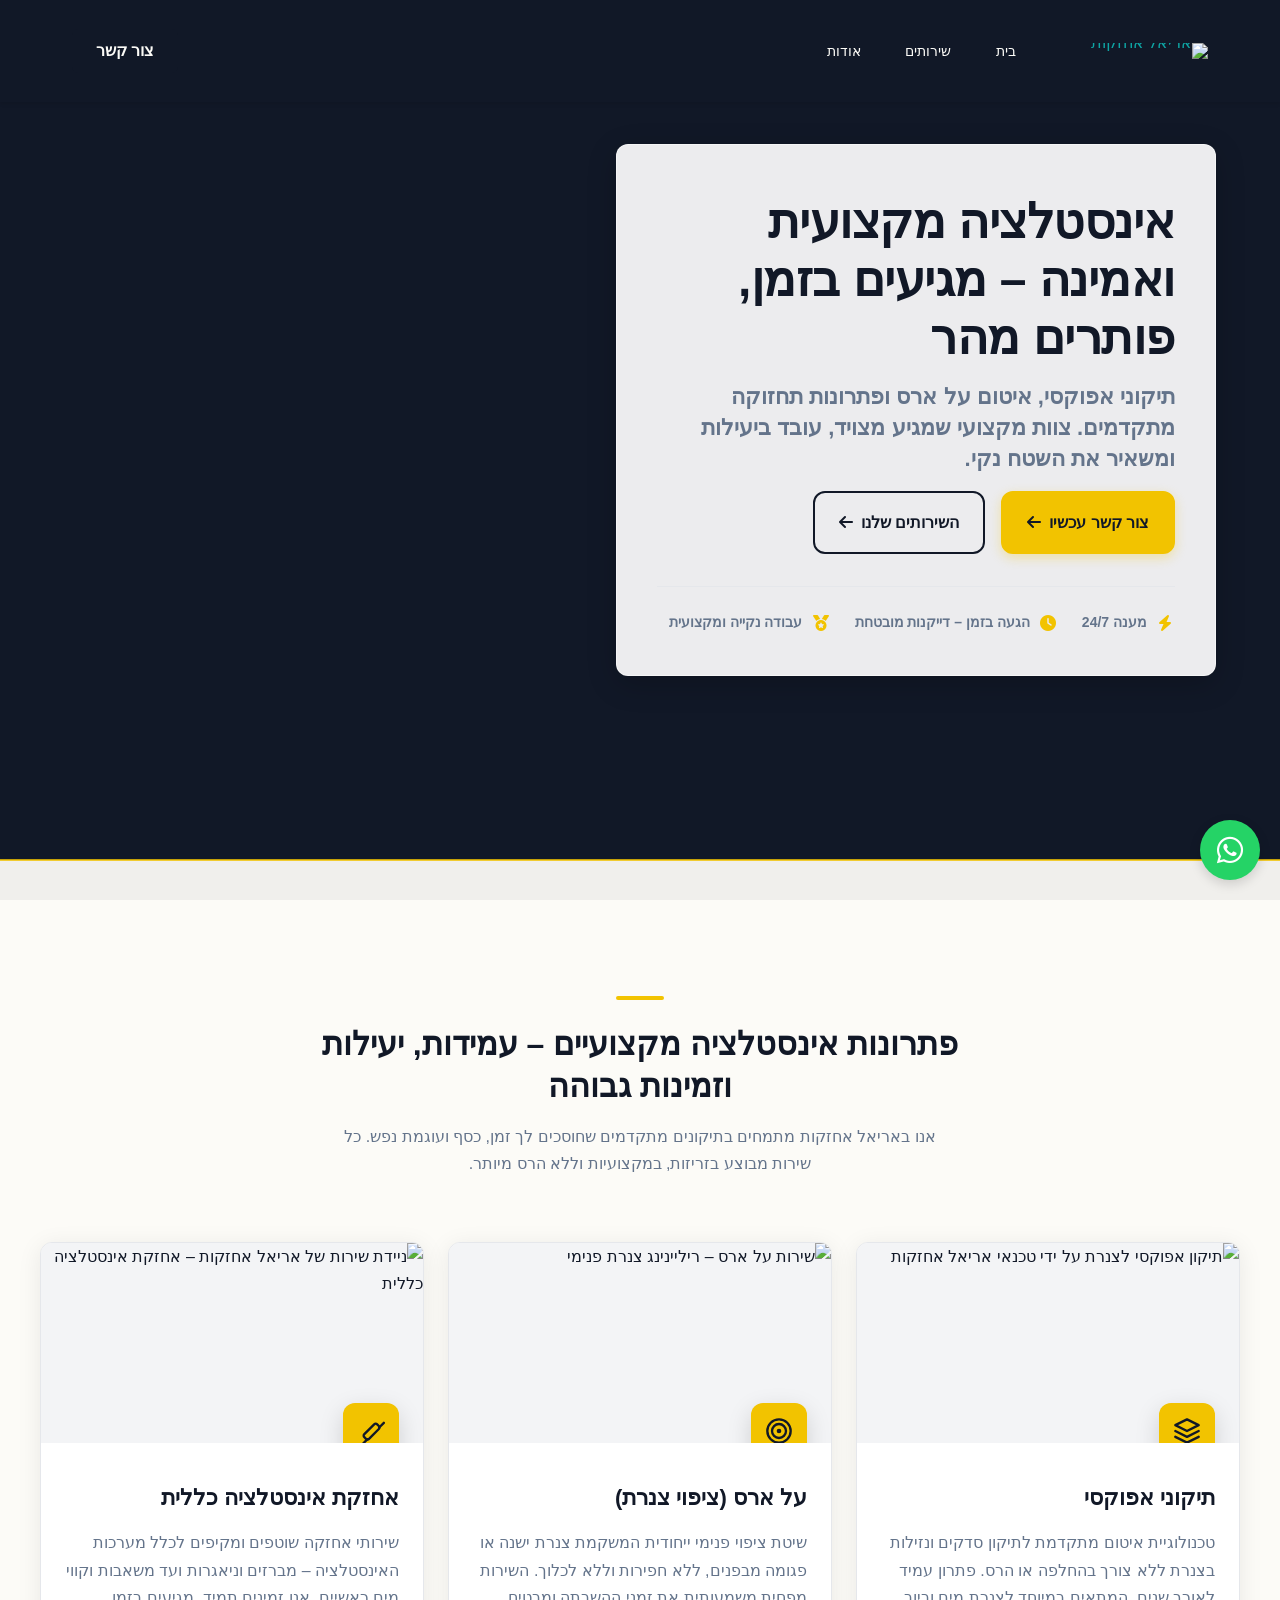
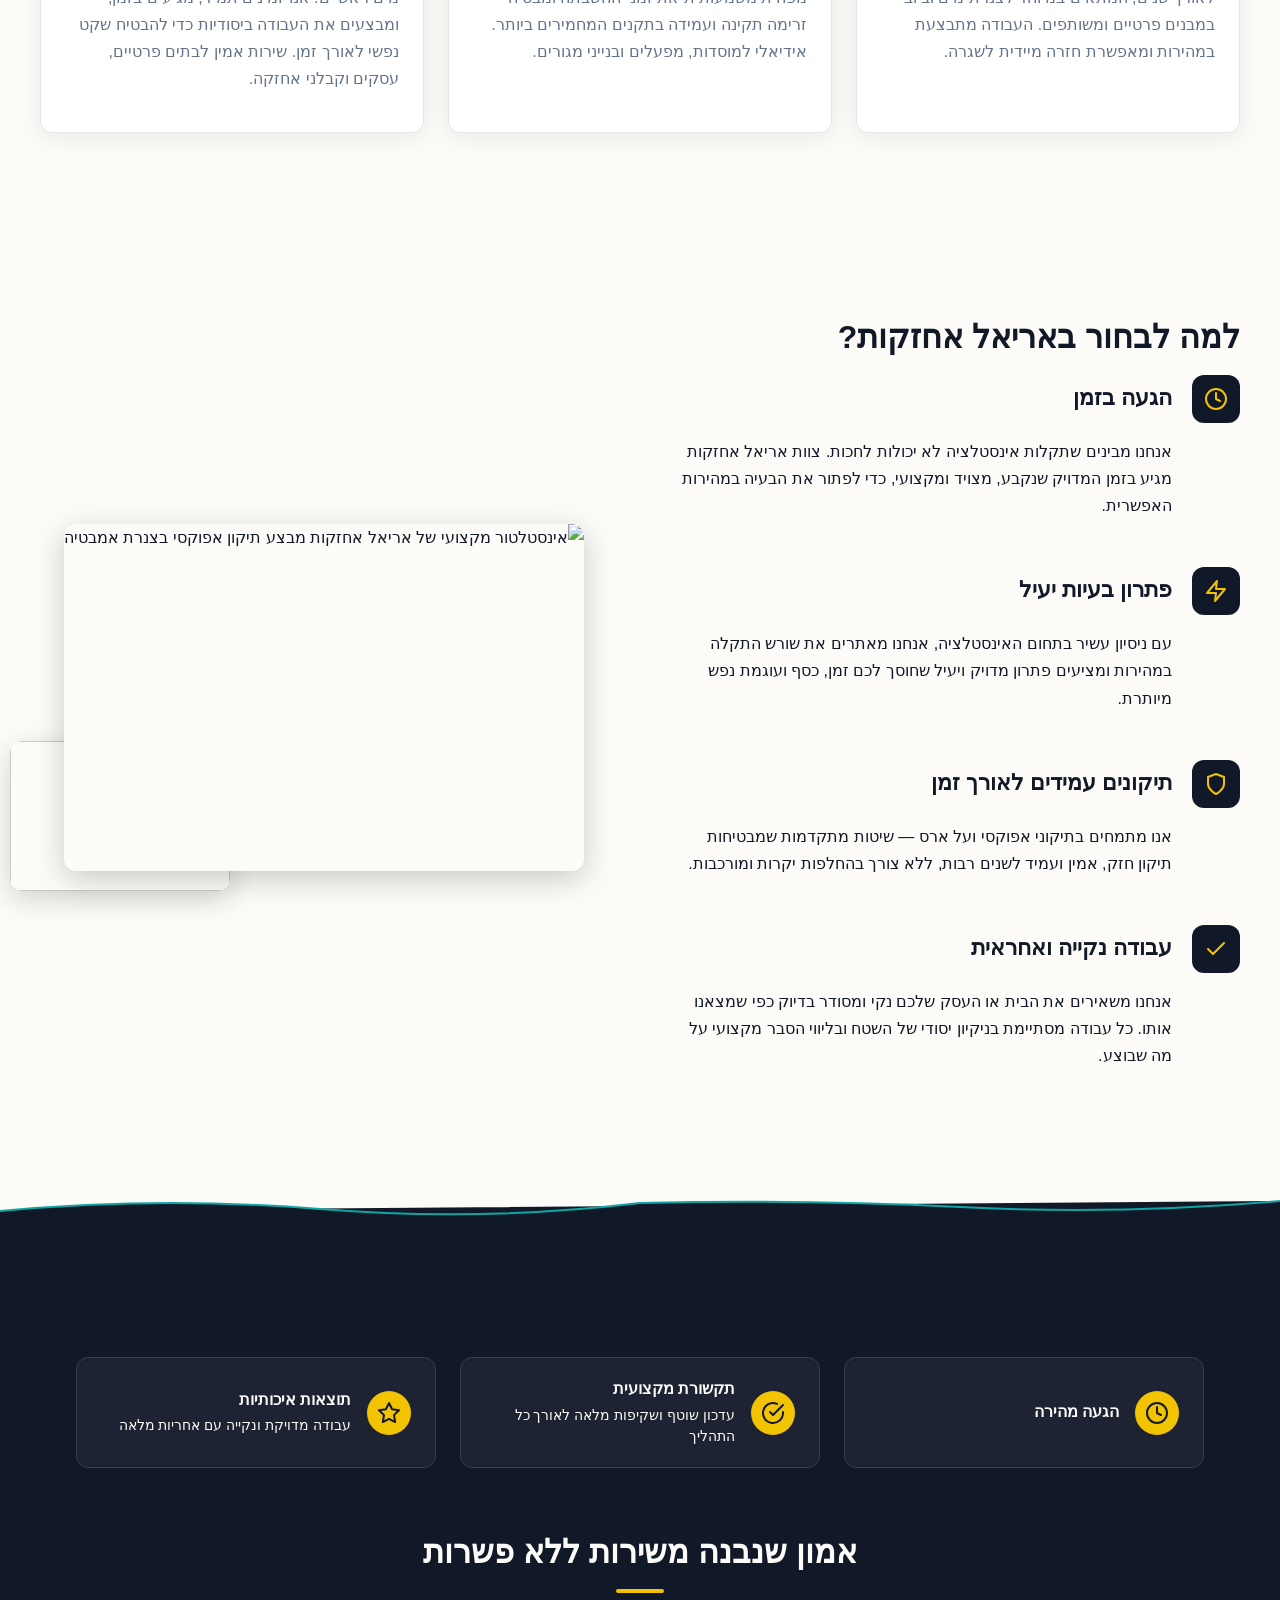
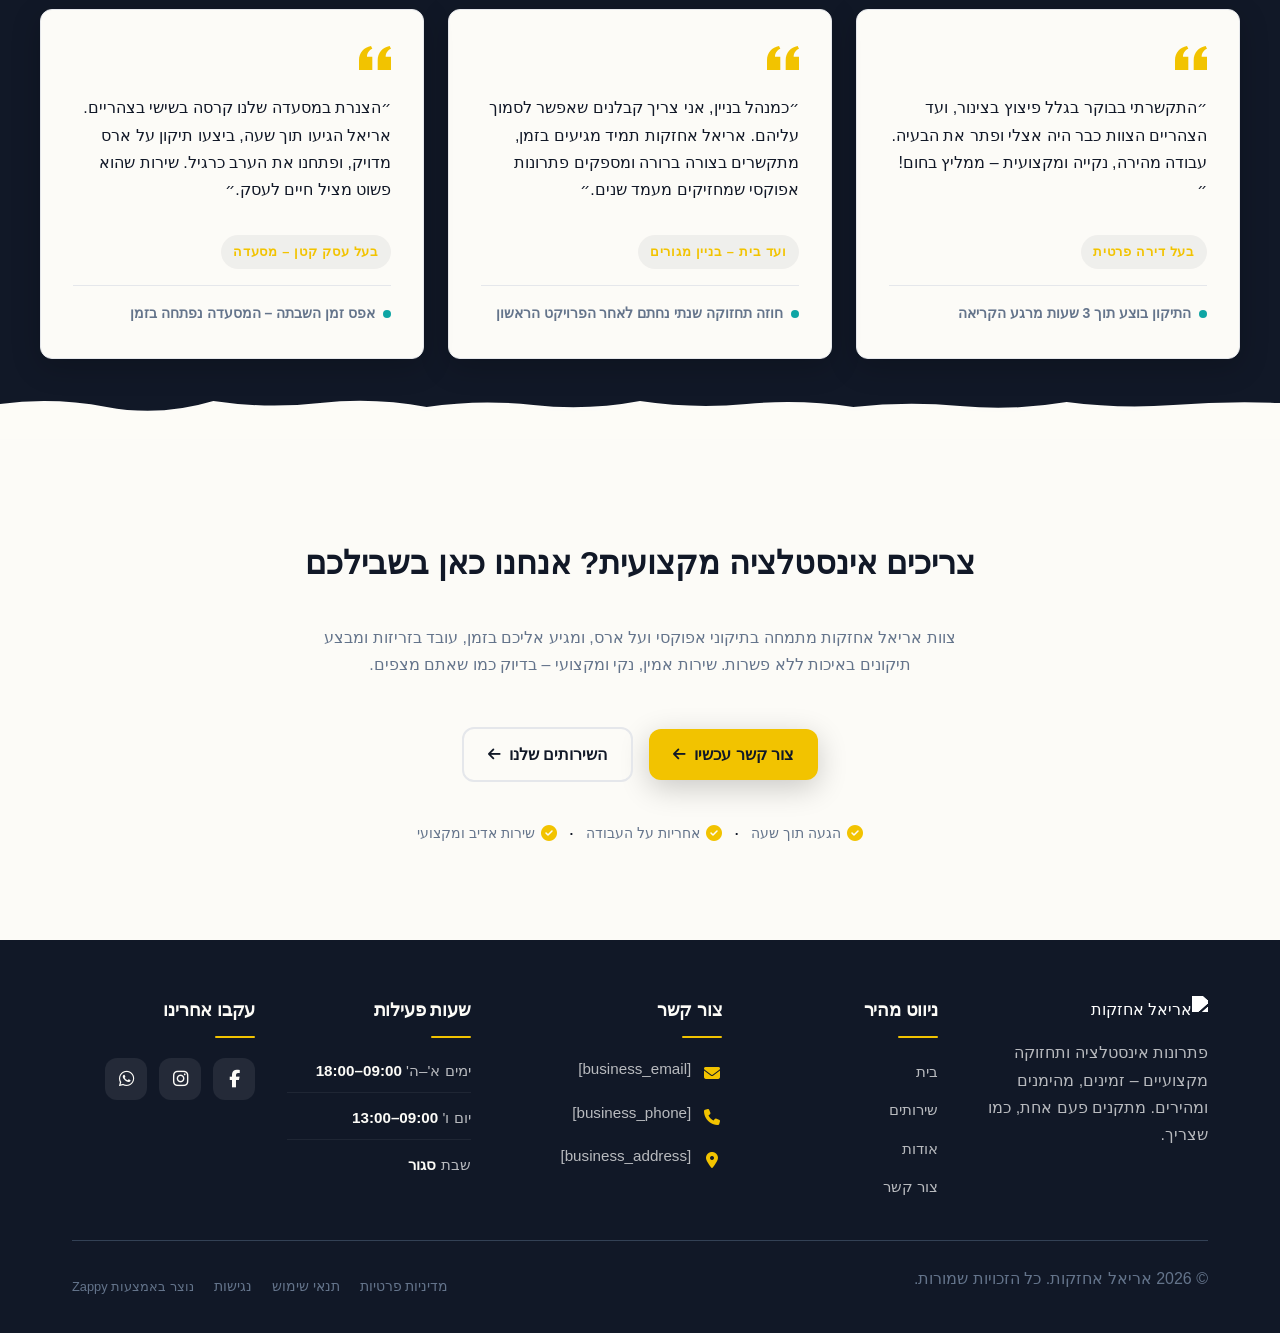
==== commit 1f4f56d8: "Incremental sync: 1 page(s) — update_text" ====
--- a/index.html
+++ b/index.html
@@ -813,9 +813,9 @@
 </script>
   
   <main id="main">
-    <section data-band-index="0" class="index-hero-section" data-layout-spec="בית-hero" data-hero-type="fullscreen-scrim">
+    <section data-band-index="0" class="index-hero-section" data-layout-spec="בית-hero" data-hero-type="fullscreen-scrim" id="index-hero-section">
   <div class="index-hero-section__bg-wrapper">
-    <img loading="eager" fetchpriority="high" data-hero-bg="true" data-placeholder="index-hero-image-1" data-context="Professional plumber in branded workwear inspecting copper piping and epoxy repair equipment in a bright, modern industrial-residential utility room. The scene conveys trust, technical competence, and cleanliness." width="1200" height="600" src="/assets/site-index-hero-image-1.webp" alt="שירותי אינסטלציה מקצועיים - אריאל אחזקות" class="index-hero-section__bg-image">
+    <img loading="eager" fetchpriority="high" data-hero-bg="true" data-placeholder="index-hero-image-1" data-context="Professional plumber in branded workwear inspecting copper piping and epoxy repair equipment in a bright, modern industrial-residential utility room. The scene conveys trust, technical competence, and cleanliness." width="1200" height="600" src="/assets/site-index-hero-image-1.webp" alt="שירותי אינסטלציה מקצועיים - אריאל אחזקות" class="index-hero-section__bg-image" data-hero-background="true" data-element-type="image" data-element-id="img-1781385127236-tnj80lgq4">
     <div class="index-hero-section__scrim" aria-hidden="true"></div>
   </div>
 
@@ -825,27 +825,27 @@
       <h3 class="index-hero-section__subtitle">תיקוני אפוקסי, איטום על ארס ופתרונות תחזוקה מתקדמים. צוות מקצועי שמגיע מצויד, עובד ביעילות ומשאיר את השטח נקי.</h3>
       
       <div class="index-hero-section__cta-group">
-        <a href="/contact" class="index-hero-section__btn index-hero-section__btn--primary">
+        <a href="/contact" class="index-hero-section__btn index-hero-section__btn--primary" data-element-type="button" data-element-id="btn-1781385127232-6pof3texb" data-native-element="true">
           צור קשר עכשיו
           <i class="fas fa-arrow-left" aria-hidden="true"></i>
         </a>
-        <a href="/services" class="index-hero-section__btn index-hero-section__btn--secondary">
+        <a href="/services" class="index-hero-section__btn index-hero-section__btn--secondary" data-element-type="button" data-element-id="btn-1781385127232-nofjn0293" data-native-element="true">
           השירותים שלנו
           <i class="fas fa-arrow-left" aria-hidden="true"></i>
         </a>
       </div>
 
       <div class="index-hero-section__trust-line">
+        <div class="index-hero-section__trust-item" style="">
+          <i class="fas fa-bolt" aria-hidden="true" data-element-type="icon" data-element-id="icon-1781385127235-piizqn07s" data-icon-type="fontawesome" style="cursor: pointer;"></i>
+          <span>מענה 24/7</span>
+        </div>
         <div class="index-hero-section__trust-item">
-          <i class="fas fa-bolt" aria-hidden="true"></i>
-          <span>מענה מהיר תוך 30 דקות</span>
+          <i class="fas fa-clock" aria-hidden="true" data-element-type="icon" data-element-id="icon-1781385127235-6k95602yb" data-icon-type="fontawesome"></i>
+          <span>הגעה בזמן – דייקנות מובטחת</span>
         </div>
         <div class="index-hero-section__trust-item">
-          <i class="fas fa-clock" aria-hidden="true"></i>
-          <span>הגעה בזמן – דייקנות מובטחת</span>
-        </div>
-        <div class="index-hero-section__trust-item">
-          <i class="fas fa-medal" aria-hidden="true"></i>
+          <i class="fas fa-medal" aria-hidden="true" data-element-type="icon" data-element-id="icon-1781385127235-z0j3zufev" data-icon-type="fontawesome"></i>
           <span>עבודה נקייה ומקצועית</span>
         </div>
       </div>
@@ -997,7 +997,7 @@
   </div>
 </section>
 
-<section data-band-index="3" class="index-testimonials-section" data-layout-spec="בית-testimonials">
+<section data-band-index="3" class="index-testimonials-section" data-layout-spec="בית-testimonials" id="index-testimonials-section">
   <div class="index-testimonials-section__container">
     <!-- Trust Strip -->
     <div class="index-testimonials-section__trust-strip">
@@ -1010,7 +1010,7 @@
         </div>
         <div class="index-testimonials-section__trust-text">
           <strong>הגעה מהירה</strong>
-          <span>טכנאי בשטח תוך 60 דקות מרגע הקריאה</span>
+          
         </div>
       </div>
       <div class="index-testimonials-section__trust-item">
@@ -1022,7 +1022,7 @@
         </div>
         <div class="index-testimonials-section__trust-text">
           <strong>תקשורת מקצועית</strong>
-          <span>עדכון שוטף ושקיפות מלאה לאורך כל התהליך</span>
+          <span style="color: rgb(252, 251, 247) !important;">עדכון שוטף ושקיפות מלאה לאורך כל התהליך</span>
         </div>
       </div>
       <div class="index-testimonials-section__trust-item">
@@ -1033,7 +1033,7 @@
         </div>
         <div class="index-testimonials-section__trust-text">
           <strong>תוצאות איכותיות</strong>
-          <span>עבודה מדויקת ונקייה עם אחריות מלאה</span>
+          <span style="color: rgb(252, 251, 247) !important;">עבודה מדויקת ונקייה עם אחריות מלאה</span>
         </div>
       </div>
     </div>
@@ -1044,7 +1044,7 @@
     <!-- Testimonial Grid -->
     <div class="index-testimonials-section__grid">
       <!-- Card 1: Homeowner -->
-      <article class="index-testimonials-section__card">
+      <article class="index-testimonials-section__card" data-grid-item-index="0">
         <div class="index-testimonials-section__quote-mark">
           <svg data-element-type="icon" data-icon-type="svg" viewBox="0 0 24 24" fill="currentColor" width="32" height="32">
             <path d="M14.017 21v-7.391c0-5.704 3.731-9.57 8.983-10.609l.995 2.151c-2.432.917-3.995 3.638-3.995 5.849h4v10h-9.983zm-14.017 0v-7.391c0-5.704 3.748-9.57 9-10.609l.996 2.151c-2.433.917-3.996 3.638-3.996 5.849h3.983v10h-9.983z"></path>
@@ -1056,7 +1056,7 @@
       </article>
 
       <!-- Card 2: Building Manager -->
-      <article class="index-testimonials-section__card">
+      <article class="index-testimonials-section__card" data-grid-item-index="1">
         <div class="index-testimonials-section__quote-mark">
           <svg data-element-type="icon" data-icon-type="svg" viewBox="0 0 24 24" fill="currentColor" width="32" height="32">
             <path d="M14.017 21v-7.391c0-5.704 3.731-9.57 8.983-10.609l.995 2.151c-2.432.917-3.995 3.638-3.995 5.849h4v10h-9.983zm-14.017 0v-7.391c0-5.704 3.748-9.57 9-10.609l.996 2.151c-2.433.917-3.996 3.638-3.996 5.849h3.983v10h-9.983z"></path>
@@ -1068,7 +1068,7 @@
       </article>
 
       <!-- Card 3: Small Business -->
-      <article class="index-testimonials-section__card">
+      <article class="index-testimonials-section__card" data-grid-item-index="2">
         <div class="index-testimonials-section__quote-mark">
           <svg data-element-type="icon" data-icon-type="svg" viewBox="0 0 24 24" fill="currentColor" width="32" height="32">
             <path d="M14.017 21v-7.391c0-5.704 3.731-9.57 8.983-10.609l.995 2.151c-2.432.917-3.995 3.638-3.995 5.849h4v10h-9.983zm-14.017 0v-7.391c0-5.704 3.748-9.57 9-10.609l.996 2.151c-2.433.917-3.996 3.638-3.996 5.849h3.983v10h-9.983z"></path>
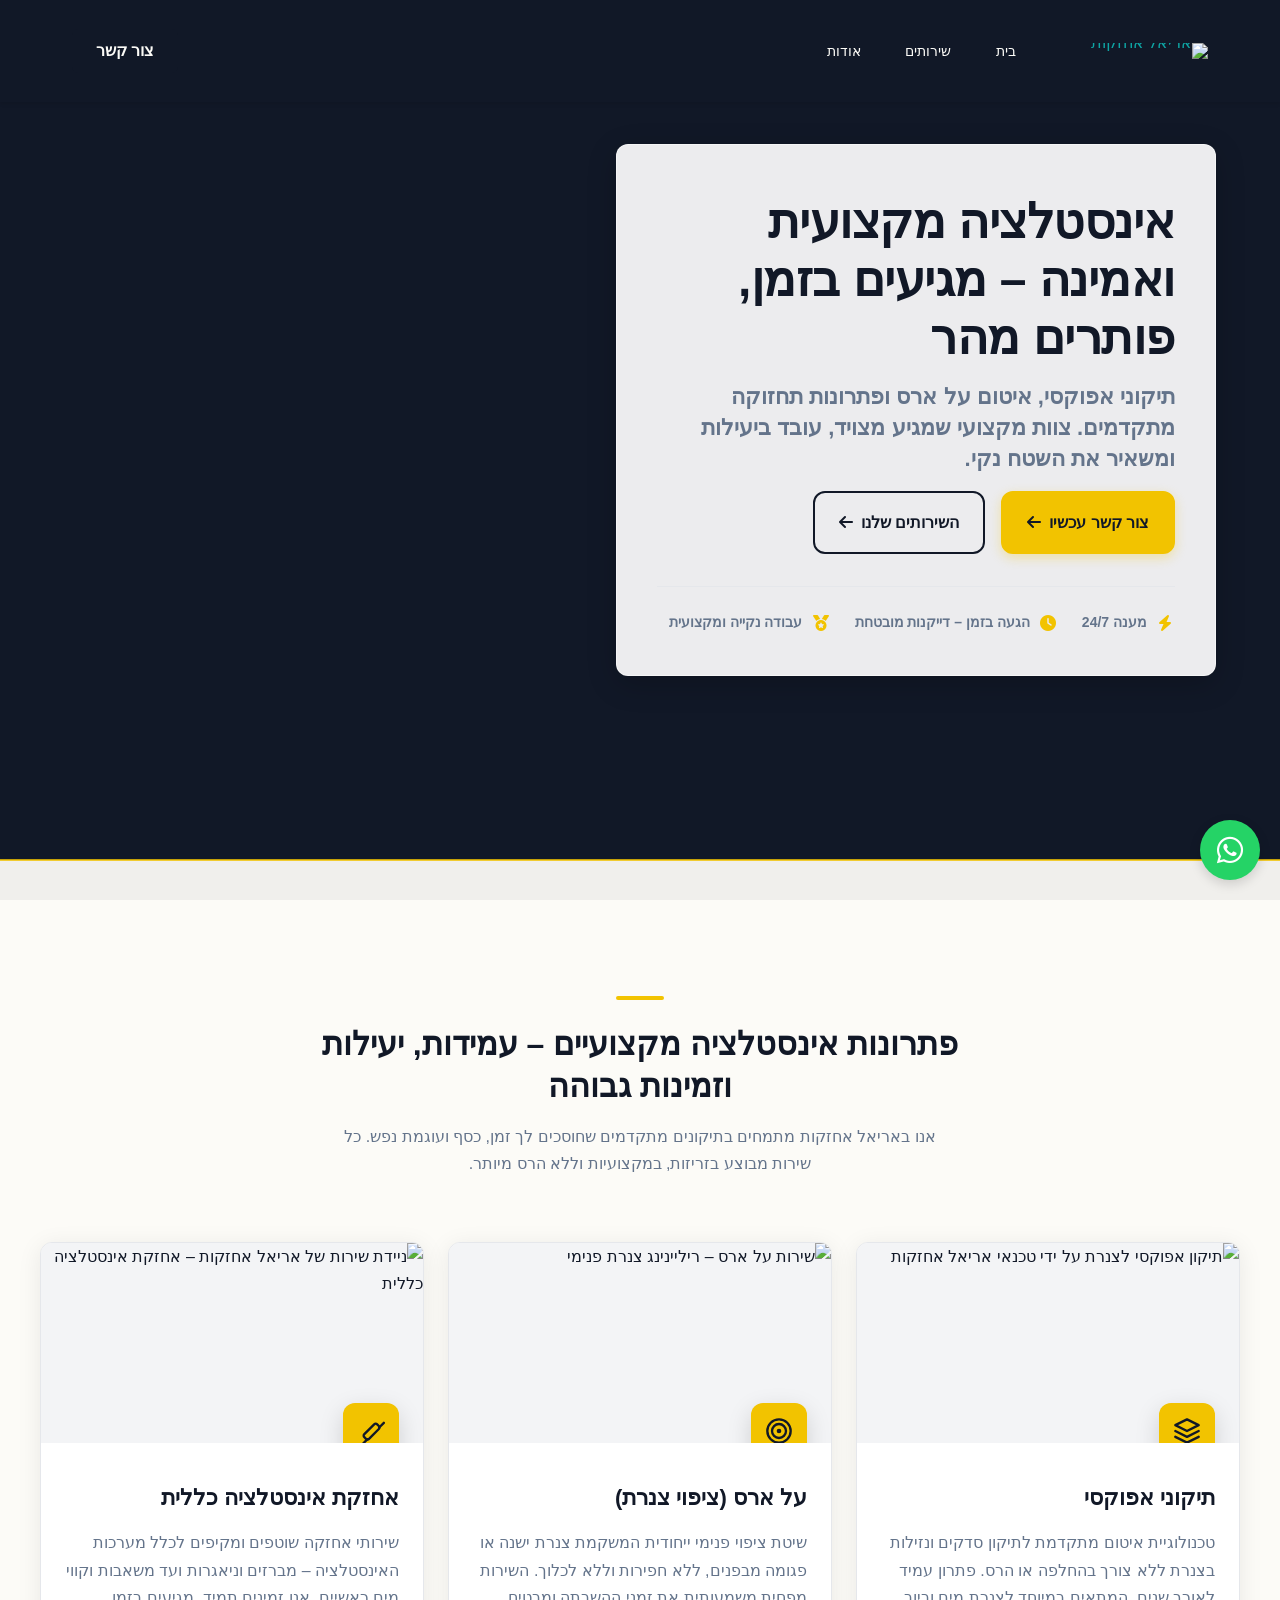
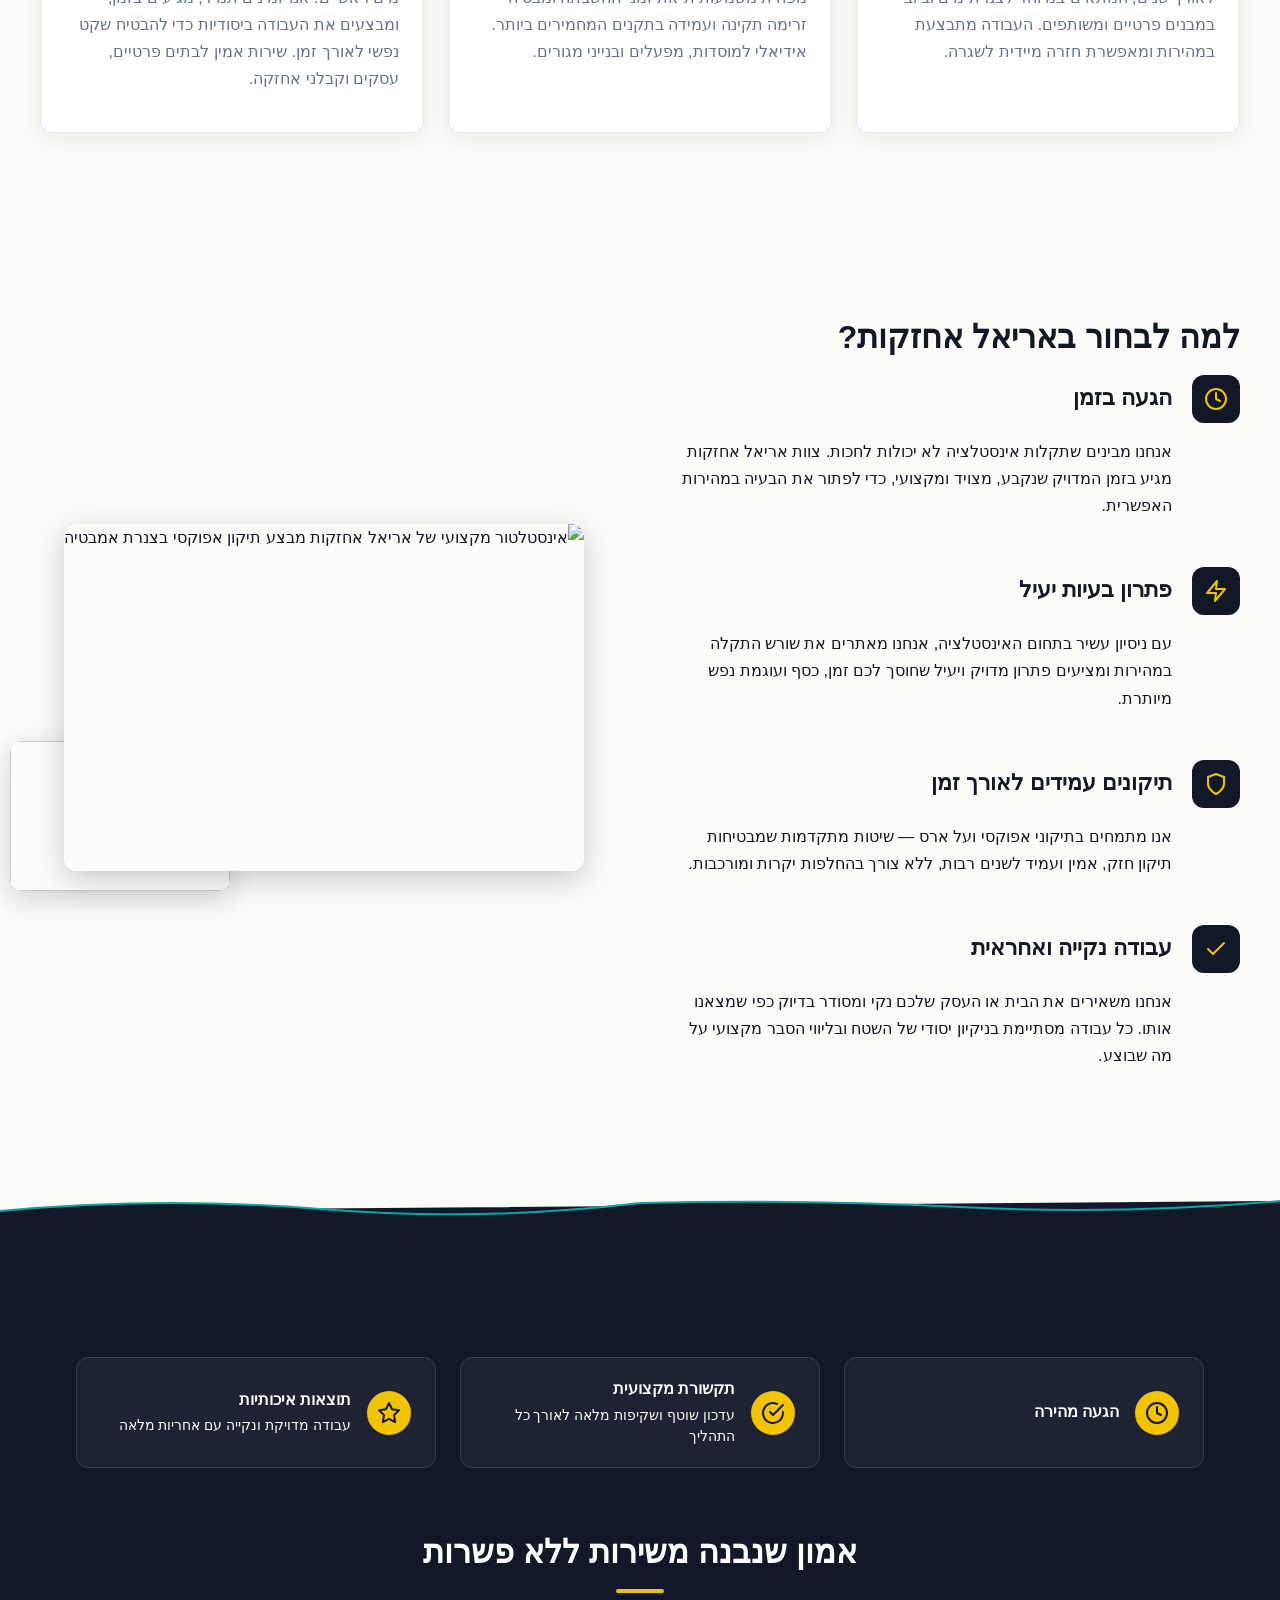
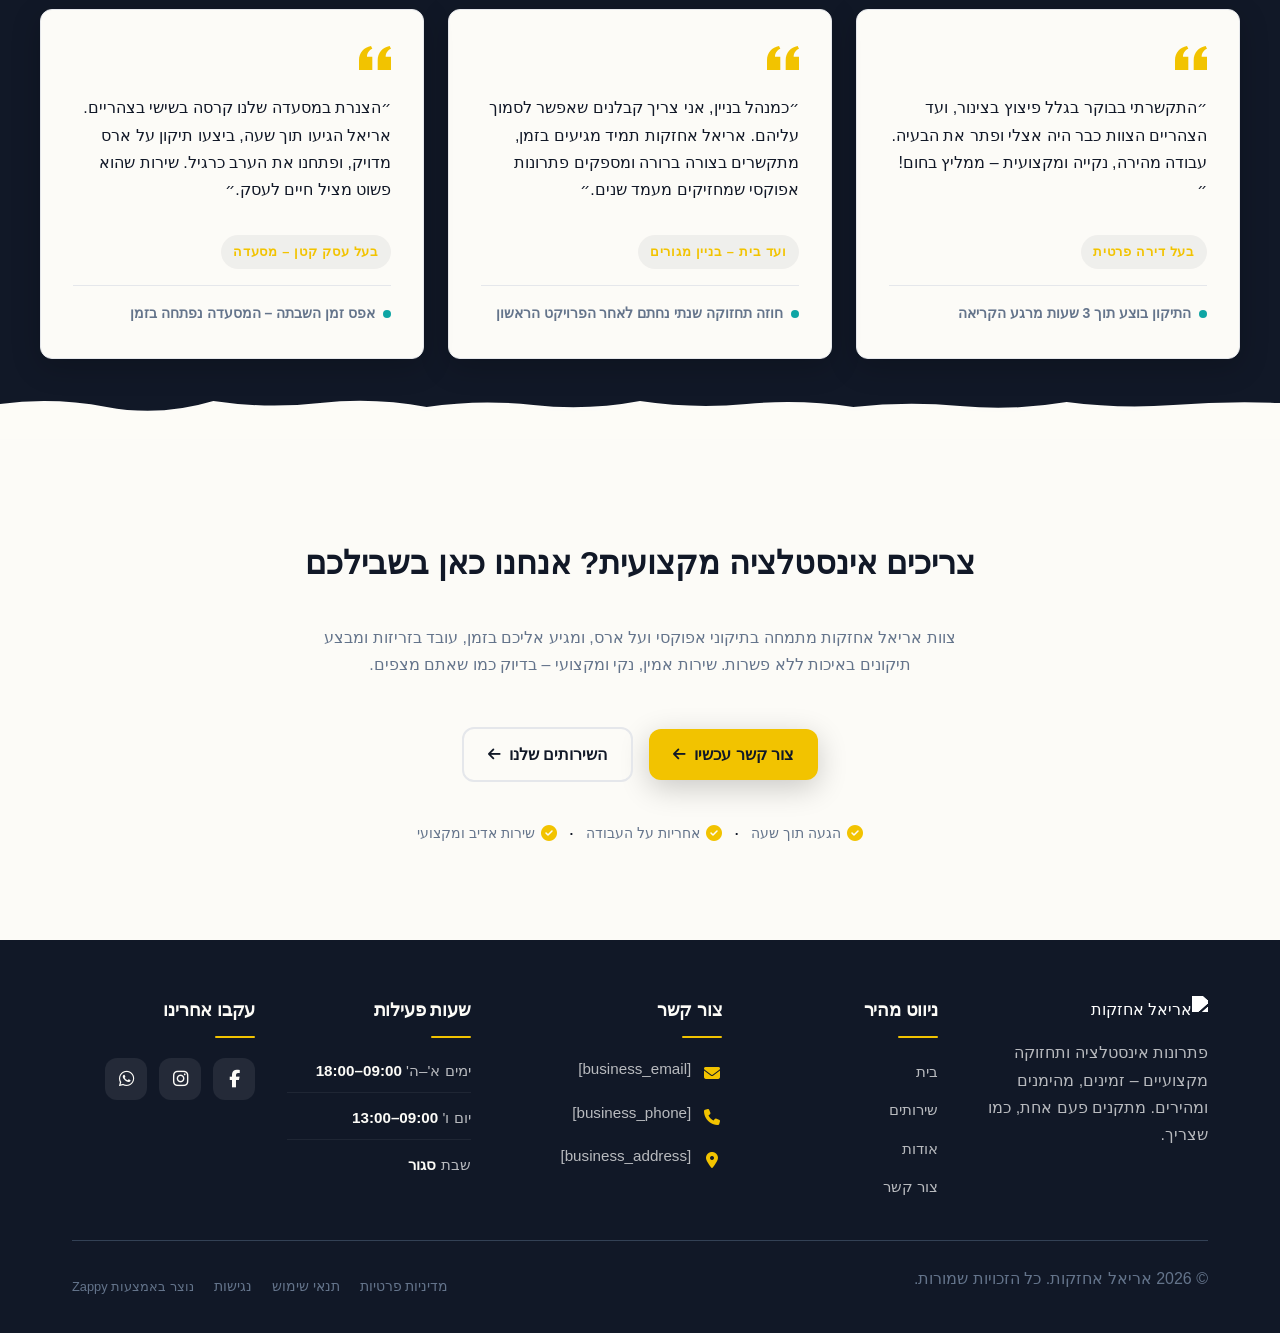
==== commit 52e8f4c2: "Incremental sync: 1 page(s) — delete_element" ====
--- a/index.html
+++ b/index.html
@@ -997,7 +997,7 @@
   </div>
 </section>
 
-<section data-band-index="3" class="index-testimonials-section" data-layout-spec="בית-testimonials" id="index-testimonials-section">
+<section data-band-index="3" class="index-testimonials-section" data-layout-spec="בית-testimonials" id="index-testimonials-section" style="position: relative; overflow: hidden; background-color: #111827; --zappy-bg-color: #111827" data-zappy-bg-type="color" data-zappy-bg-color="#111827" data-zappy-bg-image="" data-zappy-bg-overlay-color="#000000" data-zappy-bg-overlay-opacity="30" data-zappy-bg-video-type="" data-zappy-bg-video-url=""><style data-zappy-section-color="index-testimonials-section">#index-testimonials-section, #index-testimonials-section h1, #index-testimonials-section h2, #index-testimonials-section h3, #index-testimonials-section h4, #index-testimonials-section h5, #index-testimonials-section h6, #index-testimonials-section p, #index-testimonials-section span, #index-testimonials-section a, #index-testimonials-section li, #index-testimonials-section label, #index-testimonials-section blockquote, #index-testimonials-section figcaption, #index-testimonials-section dt, #index-testimonials-section dd, #index-testimonials-section td, #index-testimonials-section th { color: #FFFFFF; }</style>
   <div class="index-testimonials-section__container">
     <!-- Trust Strip -->
     <div class="index-testimonials-section__trust-strip">
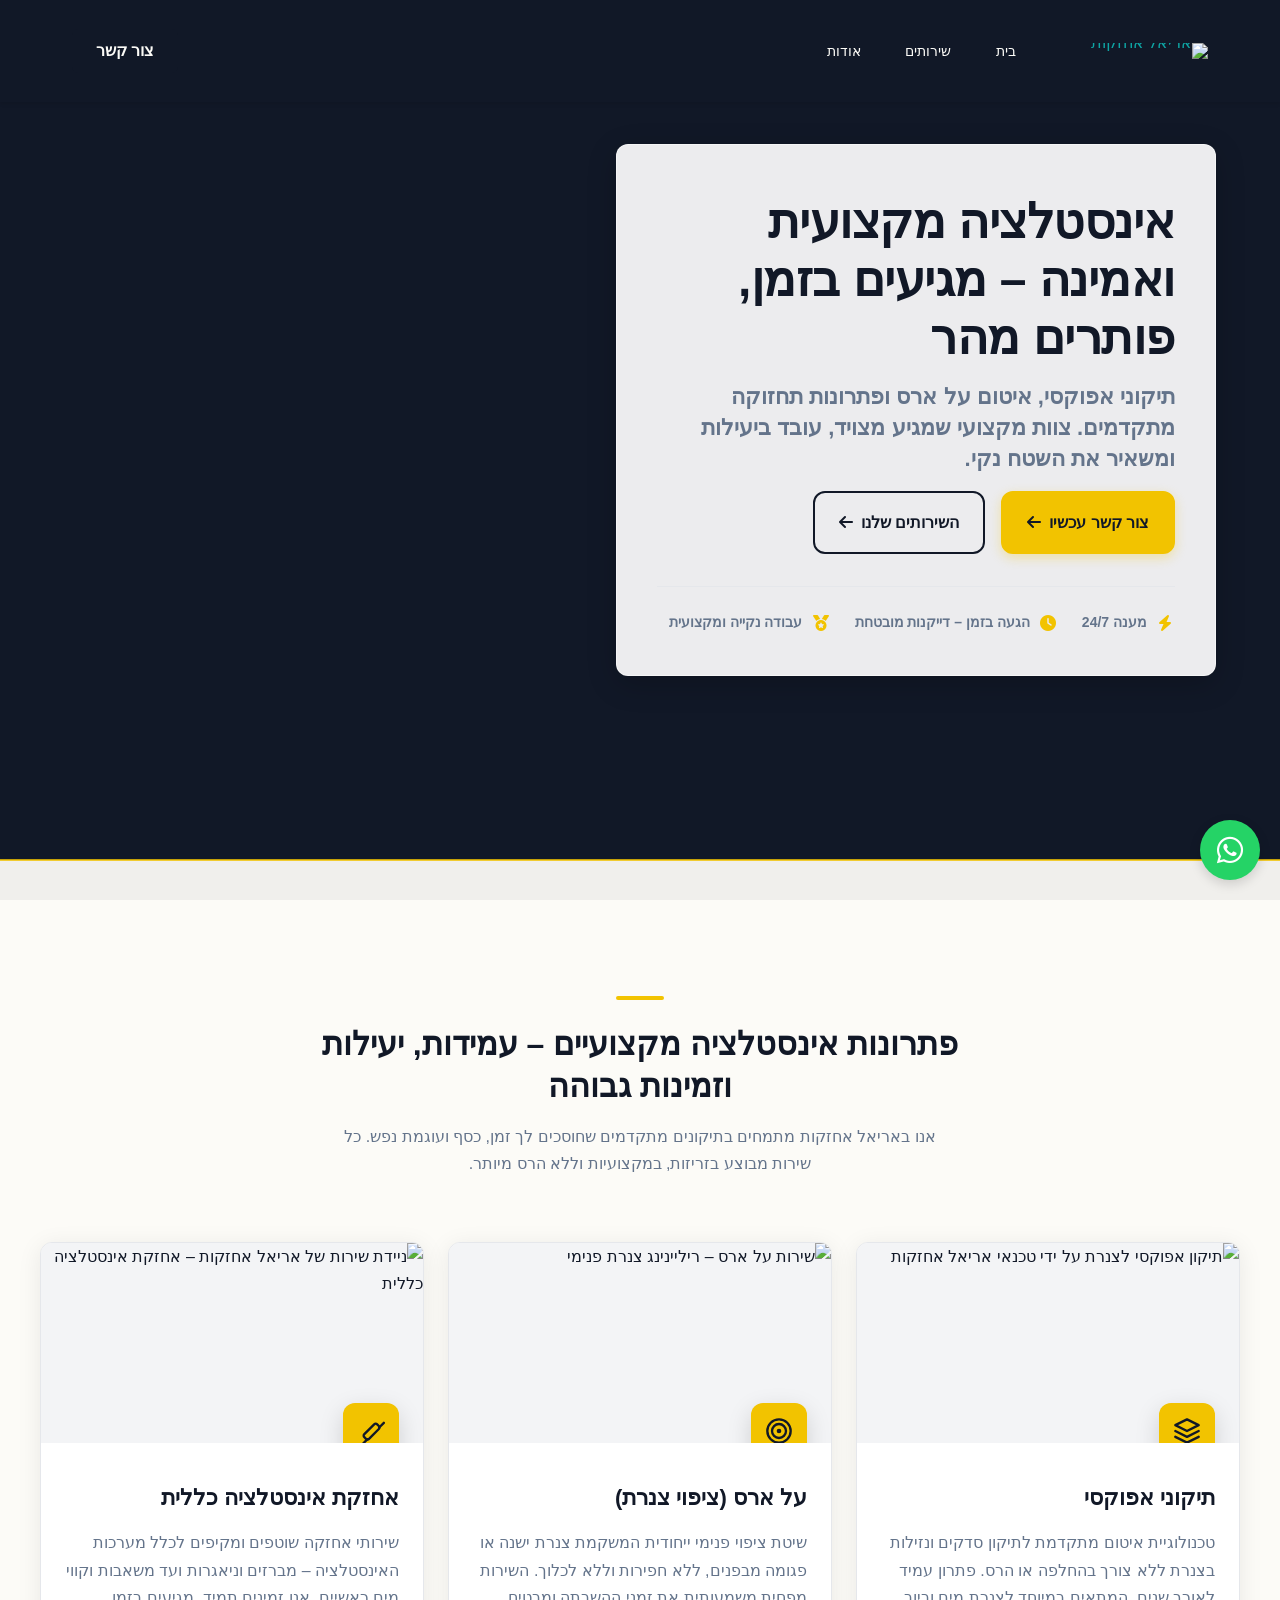
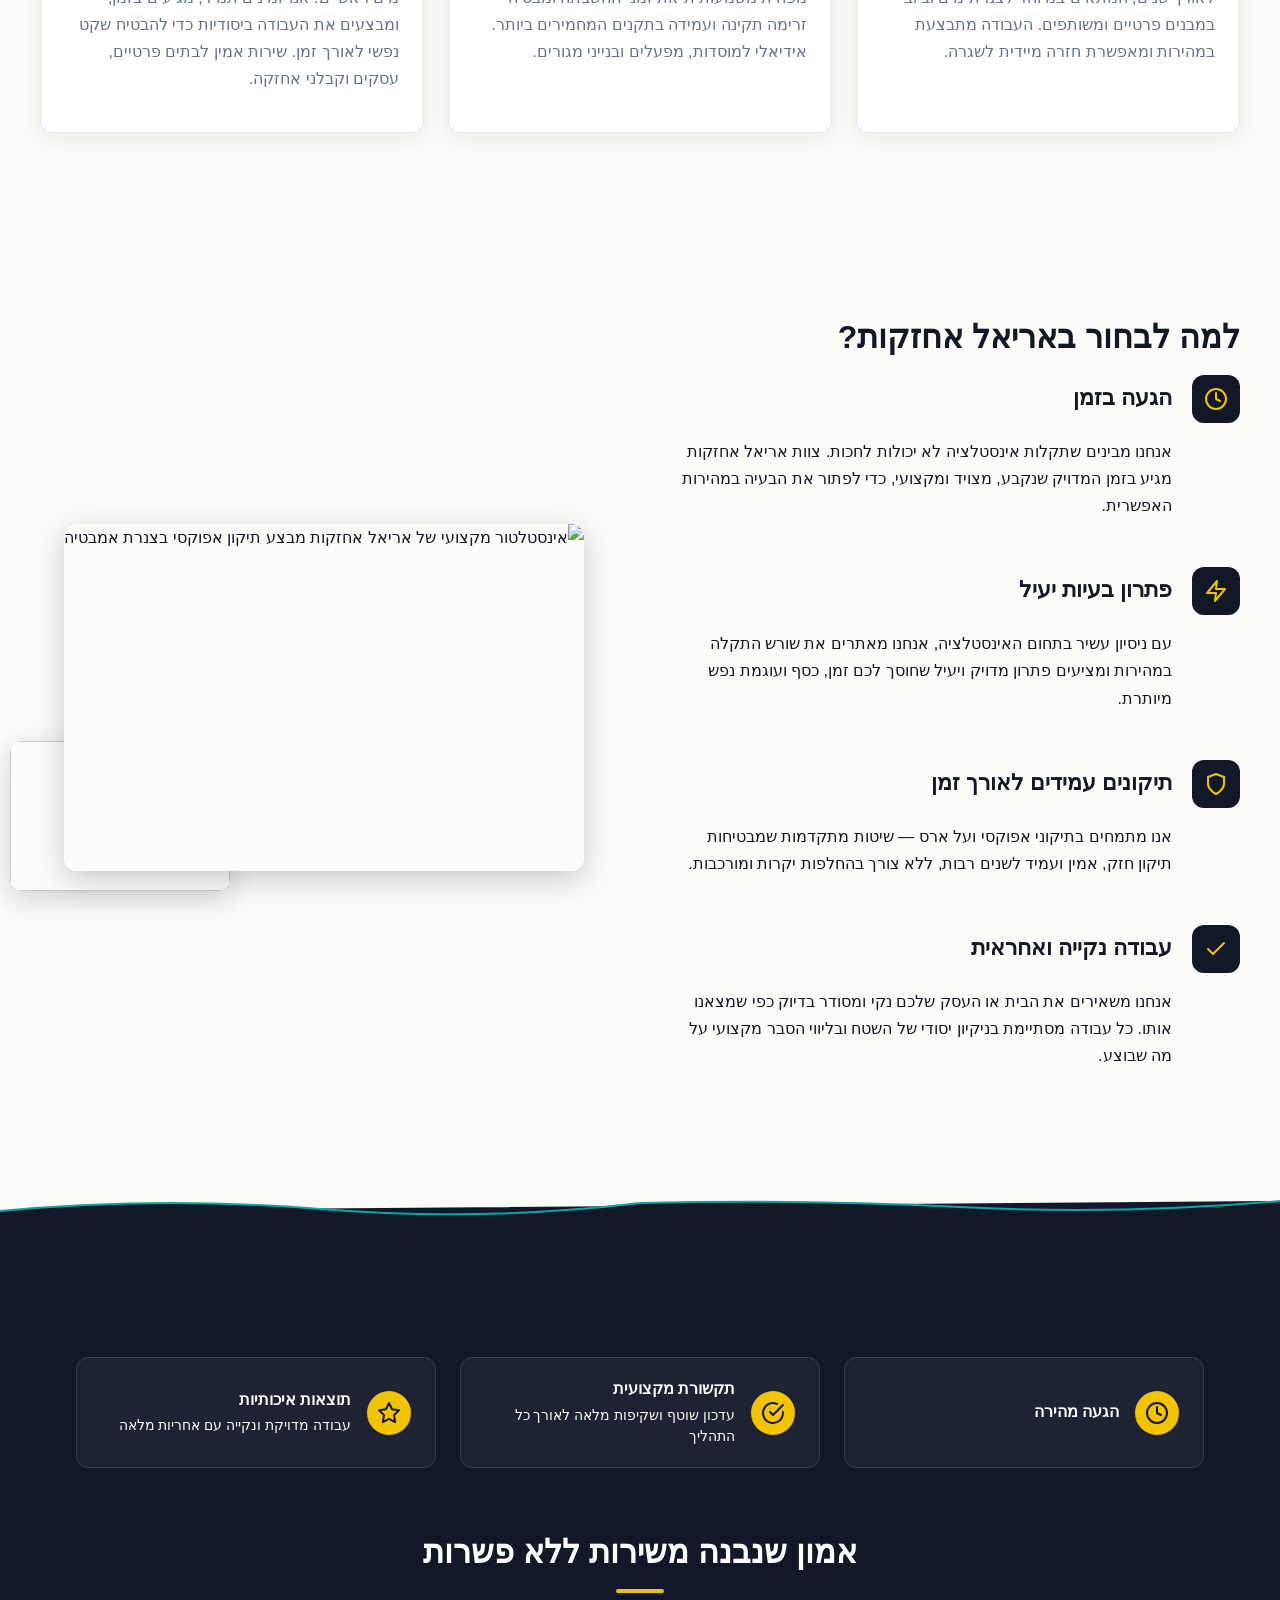
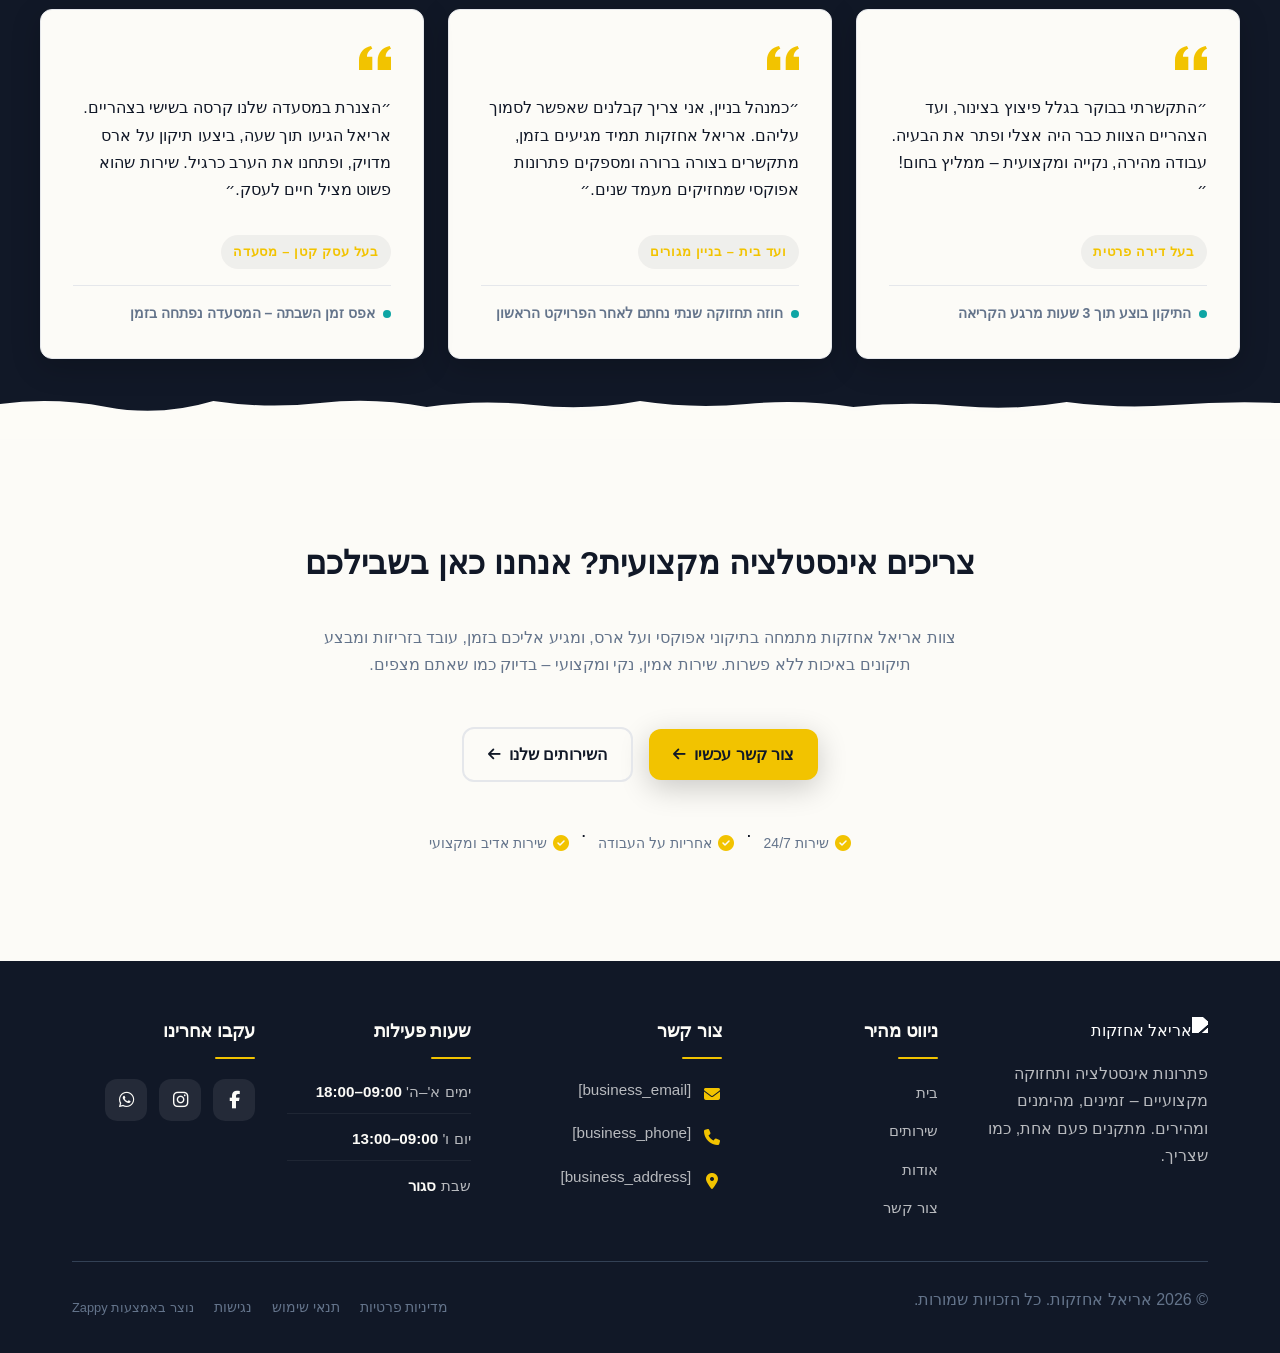
==== commit 3c7caaae: "Background sync: Progressive GitHub Sync" ====
--- a/index.html
+++ b/index.html
@@ -836,7 +836,7 @@
       </div>
 
       <div class="index-hero-section__trust-line">
-        <div class="index-hero-section__trust-item" style="">
+        <div class="index-hero-section__trust-item" >
           <i class="fas fa-bolt" aria-hidden="true" data-element-type="icon" data-element-id="icon-1781385127235-piizqn07s" data-icon-type="fontawesome" style="cursor: pointer;"></i>
           <span>מענה 24/7</span>
         </div>
@@ -1097,33 +1097,33 @@
   </div>
 </section>
 
-<section data-band-index="4" class="index-cta-section" data-layout-spec="בית-cta">
+<section data-band-index="4" class="index-cta-section" data-layout-spec="בית-cta" id="index-cta-section">
   <div class="index-cta-section__container">
     <h2 class="index-cta-section__heading">צריכים אינסטלציה מקצועית? אנחנו כאן בשבילכם</h2>
     <p class="index-cta-section__description">צוות אריאל אחזקות מתמחה בתיקוני אפוקסי ועל ארס, ומגיע אליכם בזמן, עובד בזריזות ומבצע תיקונים באיכות ללא פשרות. שירות אמין, נקי ומקצועי – בדיוק כמו שאתם מצפים.</p>
     <div class="index-cta-section__buttons">
-      <a href="/contact" class="index-cta-section__btn index-cta-section__btn--primary" aria-label="צור קשר">
+      <a href="/contact" class="index-cta-section__btn index-cta-section__btn--primary" aria-label="צור קשר" data-element-type="button" data-element-id="btn-1781385127232-nbyq7l2av" data-native-element="true">
         צור קשר עכשיו
         <i class="fas fa-arrow-left" aria-hidden="true"></i>
       </a>
-      <a href="/services" class="index-cta-section__btn index-cta-section__btn--secondary" aria-label="השירותים שלנו">
+      <a href="/services" class="index-cta-section__btn index-cta-section__btn--secondary" aria-label="השירותים שלנו" data-element-type="button" data-element-id="btn-1781385127232-aoui8yo1d" data-native-element="true">
         השירותים שלנו
         <i class="fas fa-arrow-left" aria-hidden="true"></i>
       </a>
     </div>
     <div class="index-cta-section__reassurance">
       <div class="index-cta-section__reassurance-item">
-        <i class="fas fa-check-circle index-cta-section__reassurance-icon" aria-hidden="true"></i>
-        <span>הגעה תוך שעה</span>
-      </div>
-      <span class="index-cta-section__reassurance-dot" aria-hidden="true">·</span>
-      <div class="index-cta-section__reassurance-item">
-        <i class="fas fa-check-circle index-cta-section__reassurance-icon" aria-hidden="true"></i>
+        <i class="fas fa-check-circle index-cta-section__reassurance-icon" aria-hidden="true" data-element-type="icon" data-element-id="icon-1781385127235-ou4agk3pj" data-icon-type="fontawesome"></i>
+        <span >שירות 24/7</span>
+      </div>
+      <p class="zappy-editable"><span class="index-cta-section__reassurance-dot" aria-hidden="true" style="color: rgb(17, 24, 39) !important;">·</span>
+      </p><div class="index-cta-section__reassurance-item">
+        <i class="fas fa-check-circle index-cta-section__reassurance-icon" aria-hidden="true" data-element-type="icon" data-element-id="icon-1781385127235-vejxc8p5z" data-icon-type="fontawesome"></i>
         <span>אחריות על העבודה</span>
       </div>
-      <span class="index-cta-section__reassurance-dot" aria-hidden="true">·</span>
-      <div class="index-cta-section__reassurance-item">
-        <i class="fas fa-check-circle index-cta-section__reassurance-icon" aria-hidden="true"></i>
+      <p class="zappy-editable"><span class="index-cta-section__reassurance-dot" aria-hidden="true" style="color: rgb(17, 24, 39) !important;">·</span>
+      </p><div class="index-cta-section__reassurance-item">
+        <i class="fas fa-check-circle index-cta-section__reassurance-icon" aria-hidden="true" data-element-type="icon" data-element-id="icon-1781385127235-ofbtbdye9" data-icon-type="fontawesome"></i>
         <span>שירות אדיב ומקצועי</span>
       </div>
     </div>
